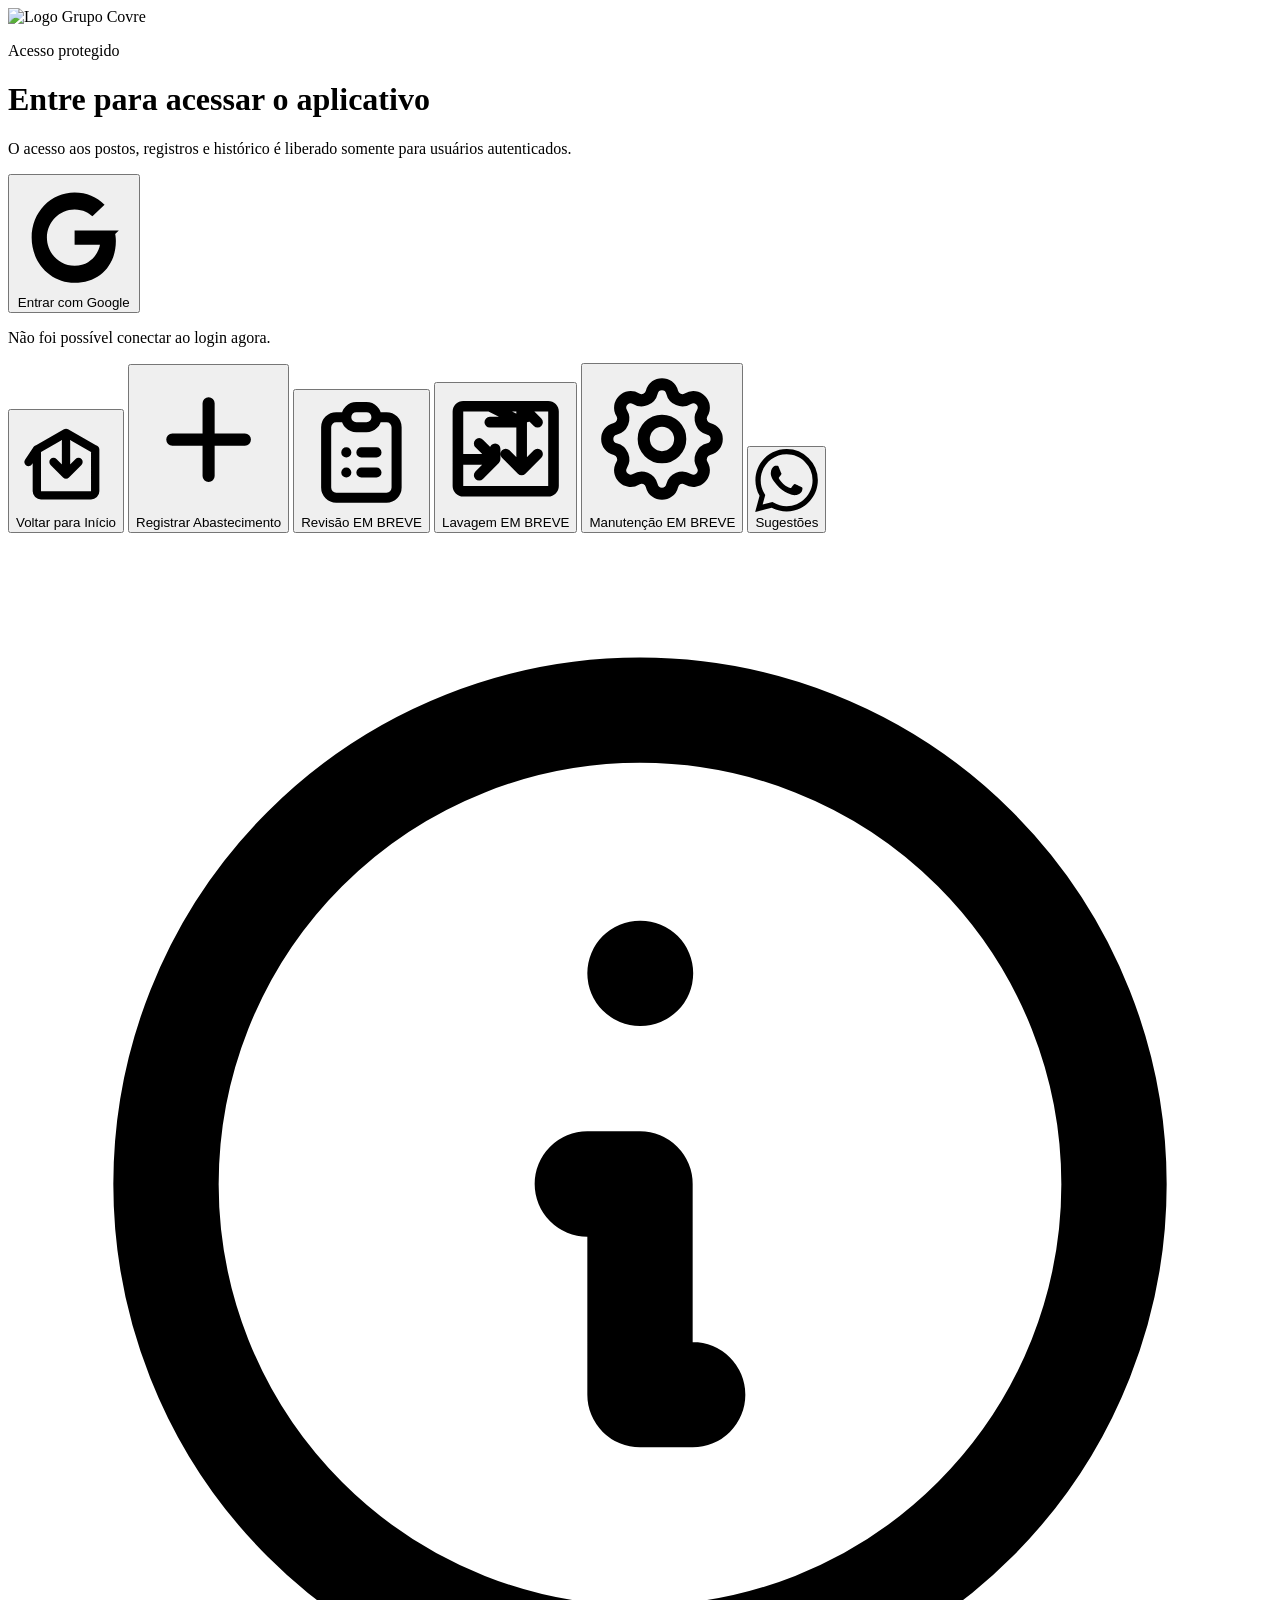
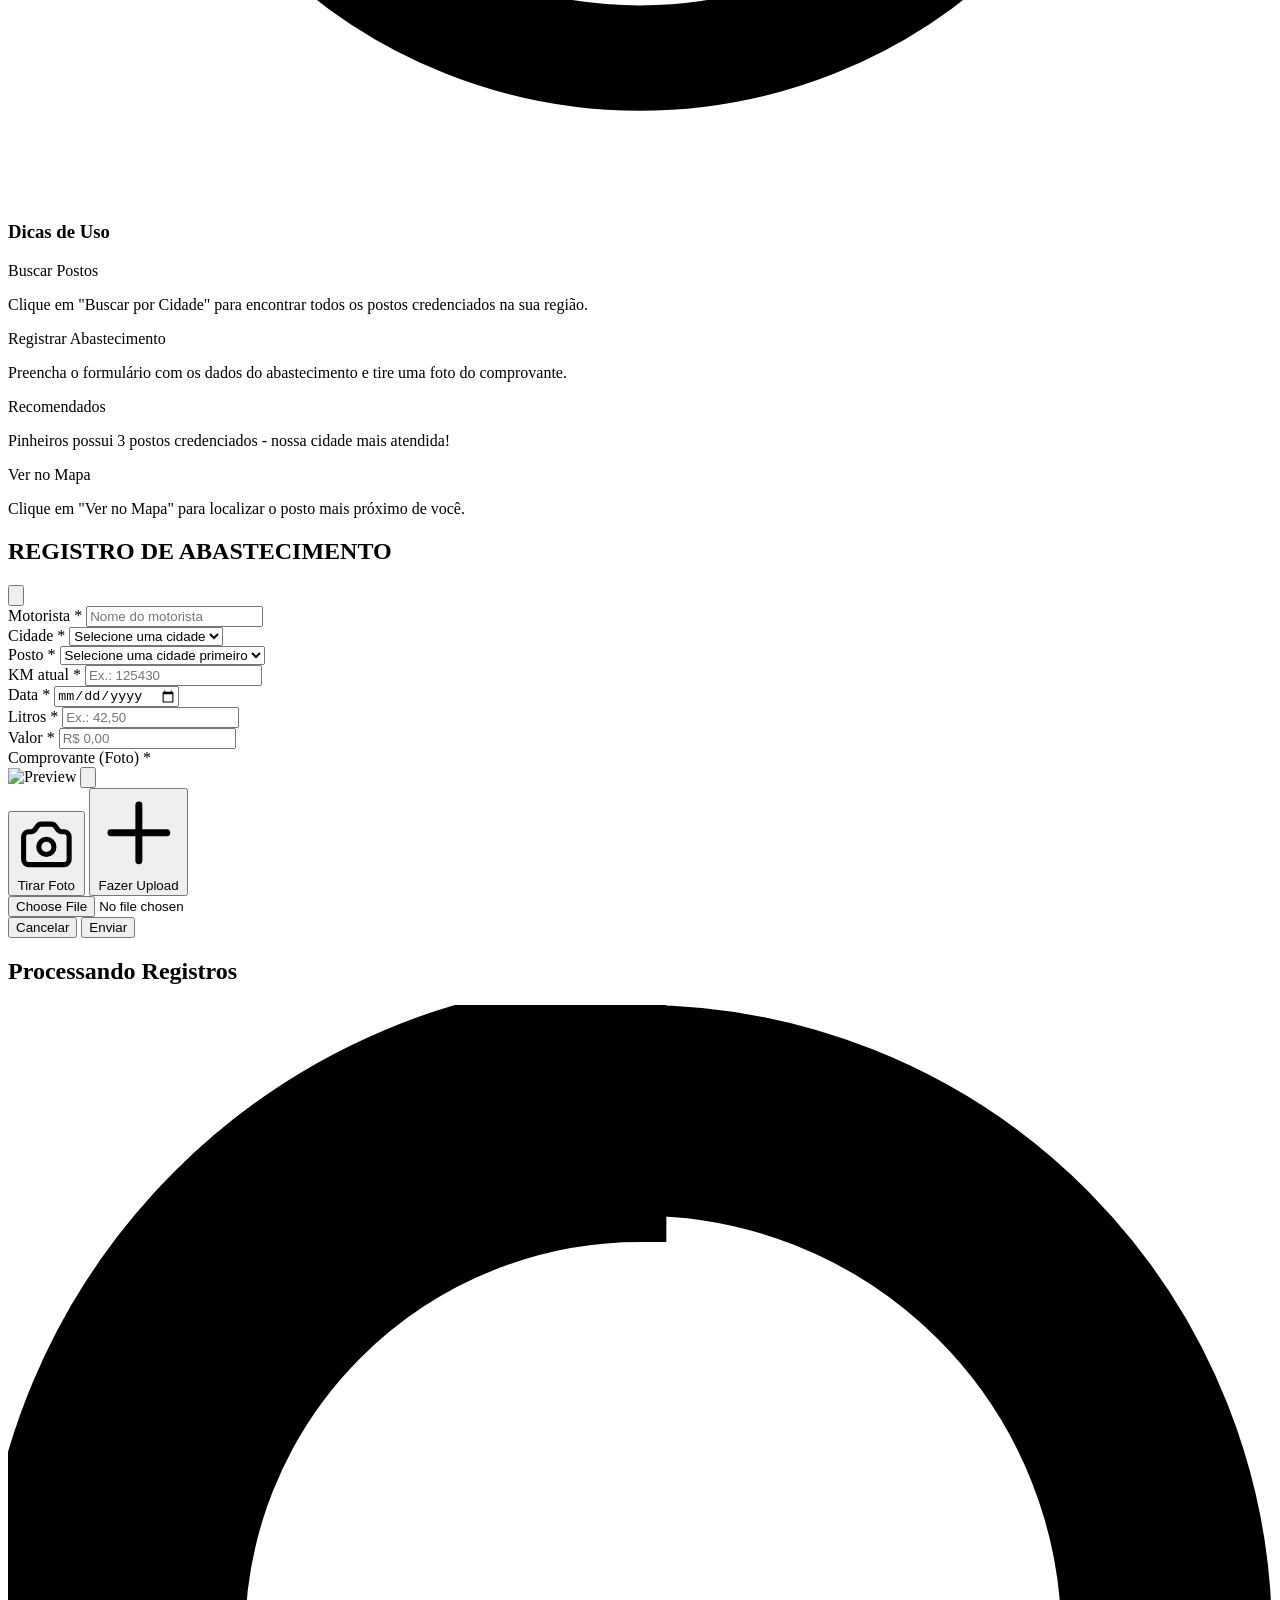
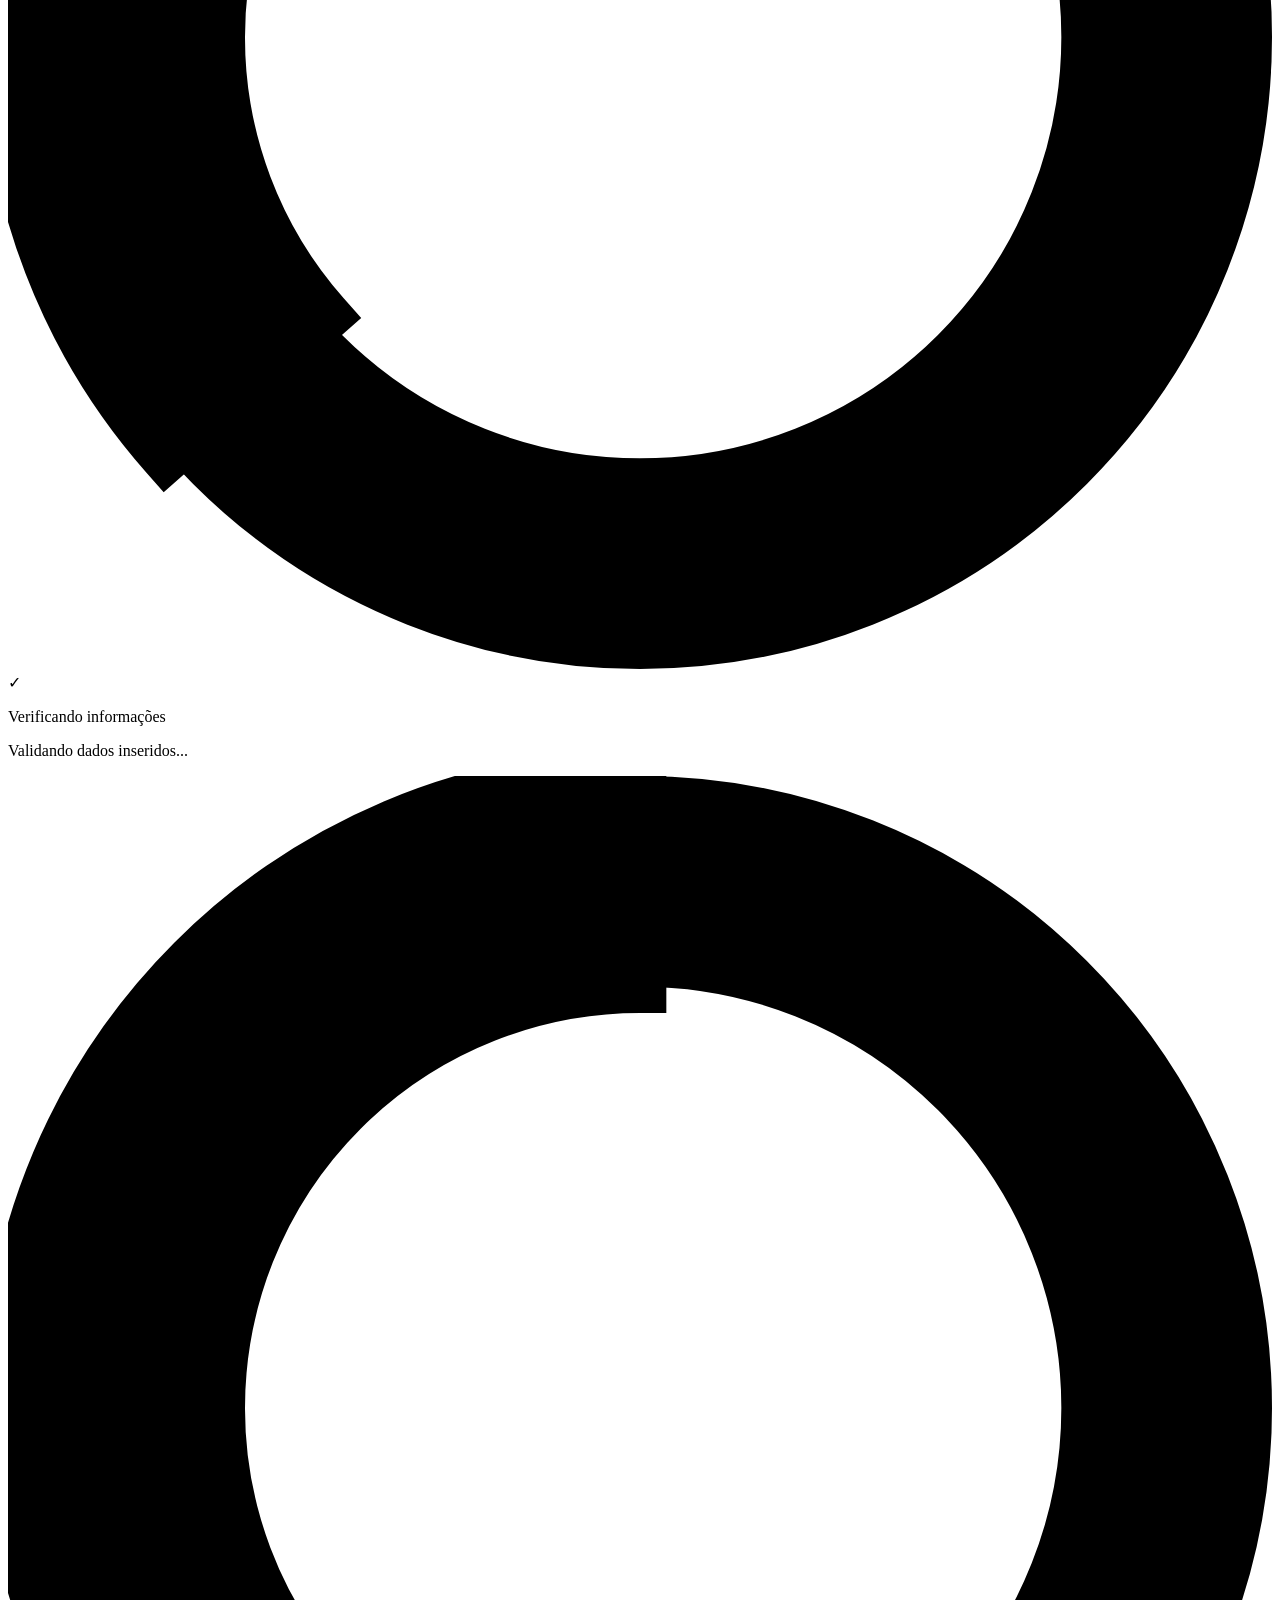
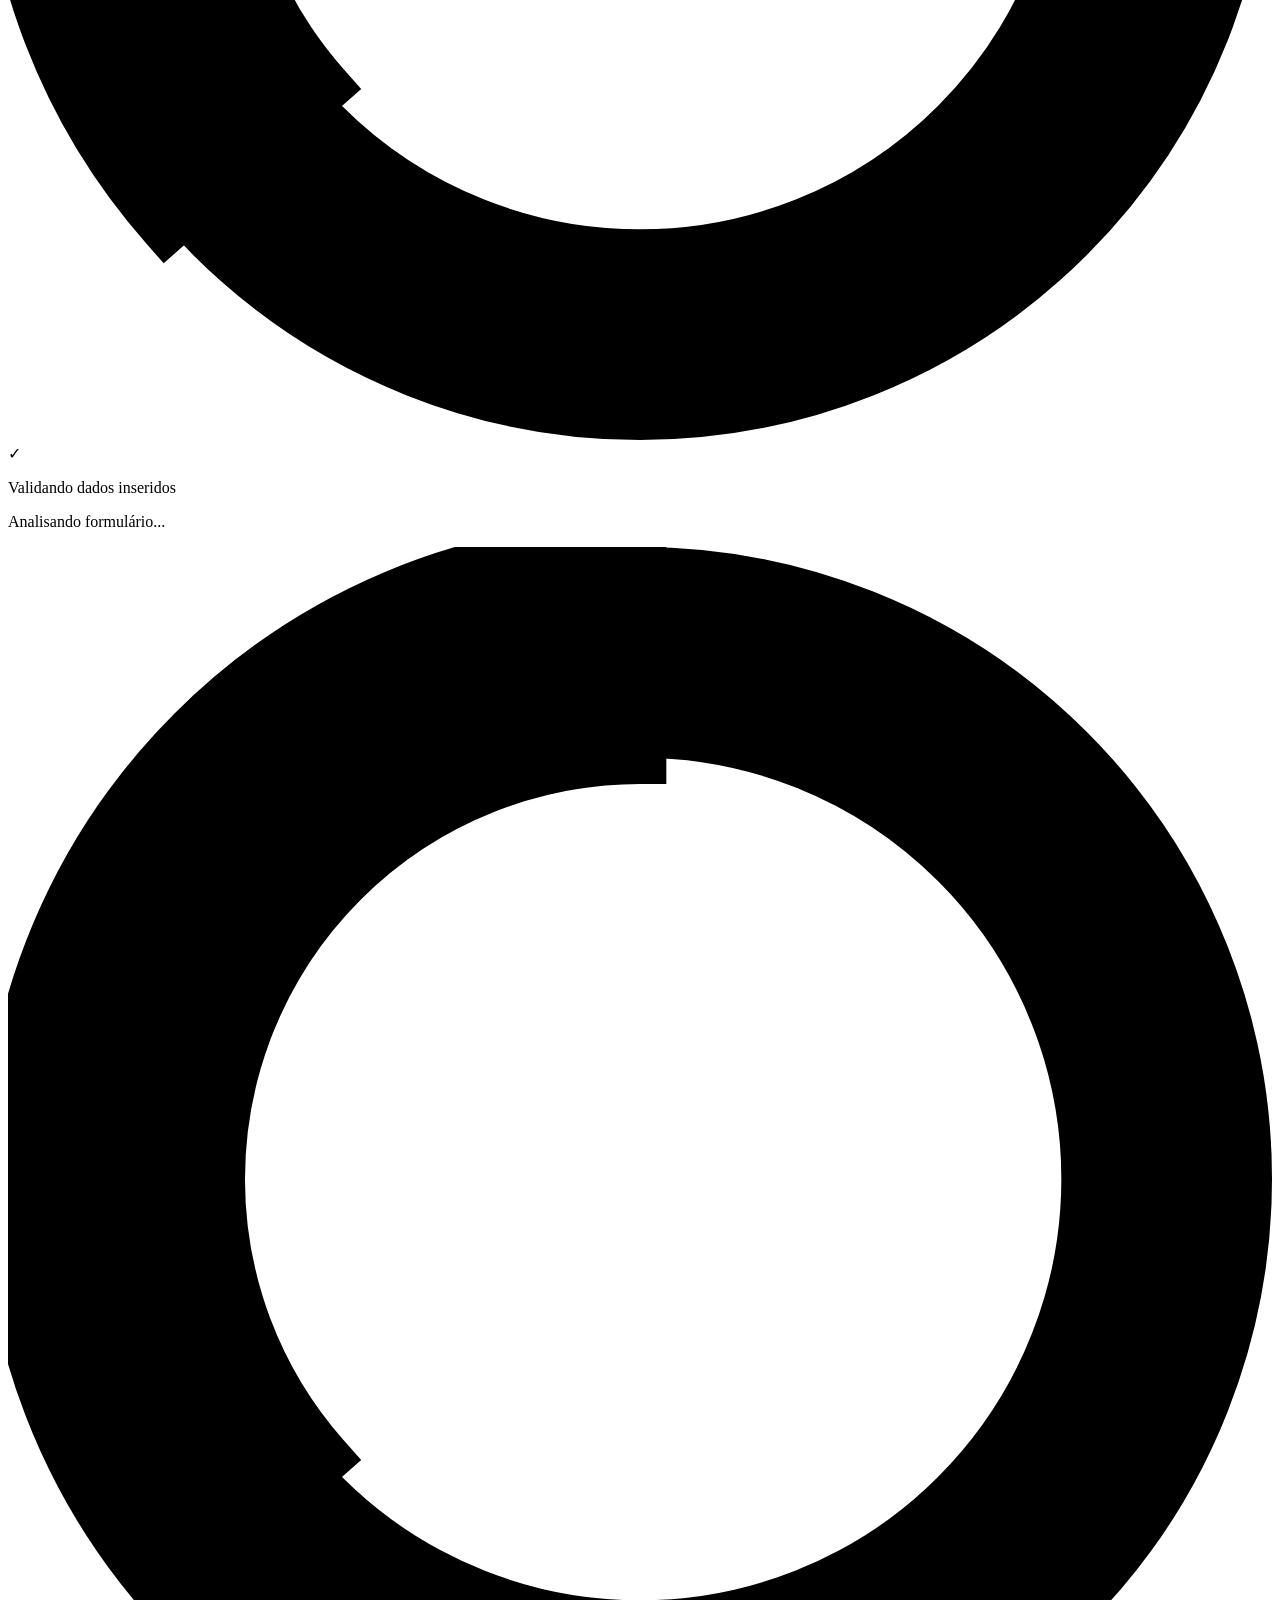
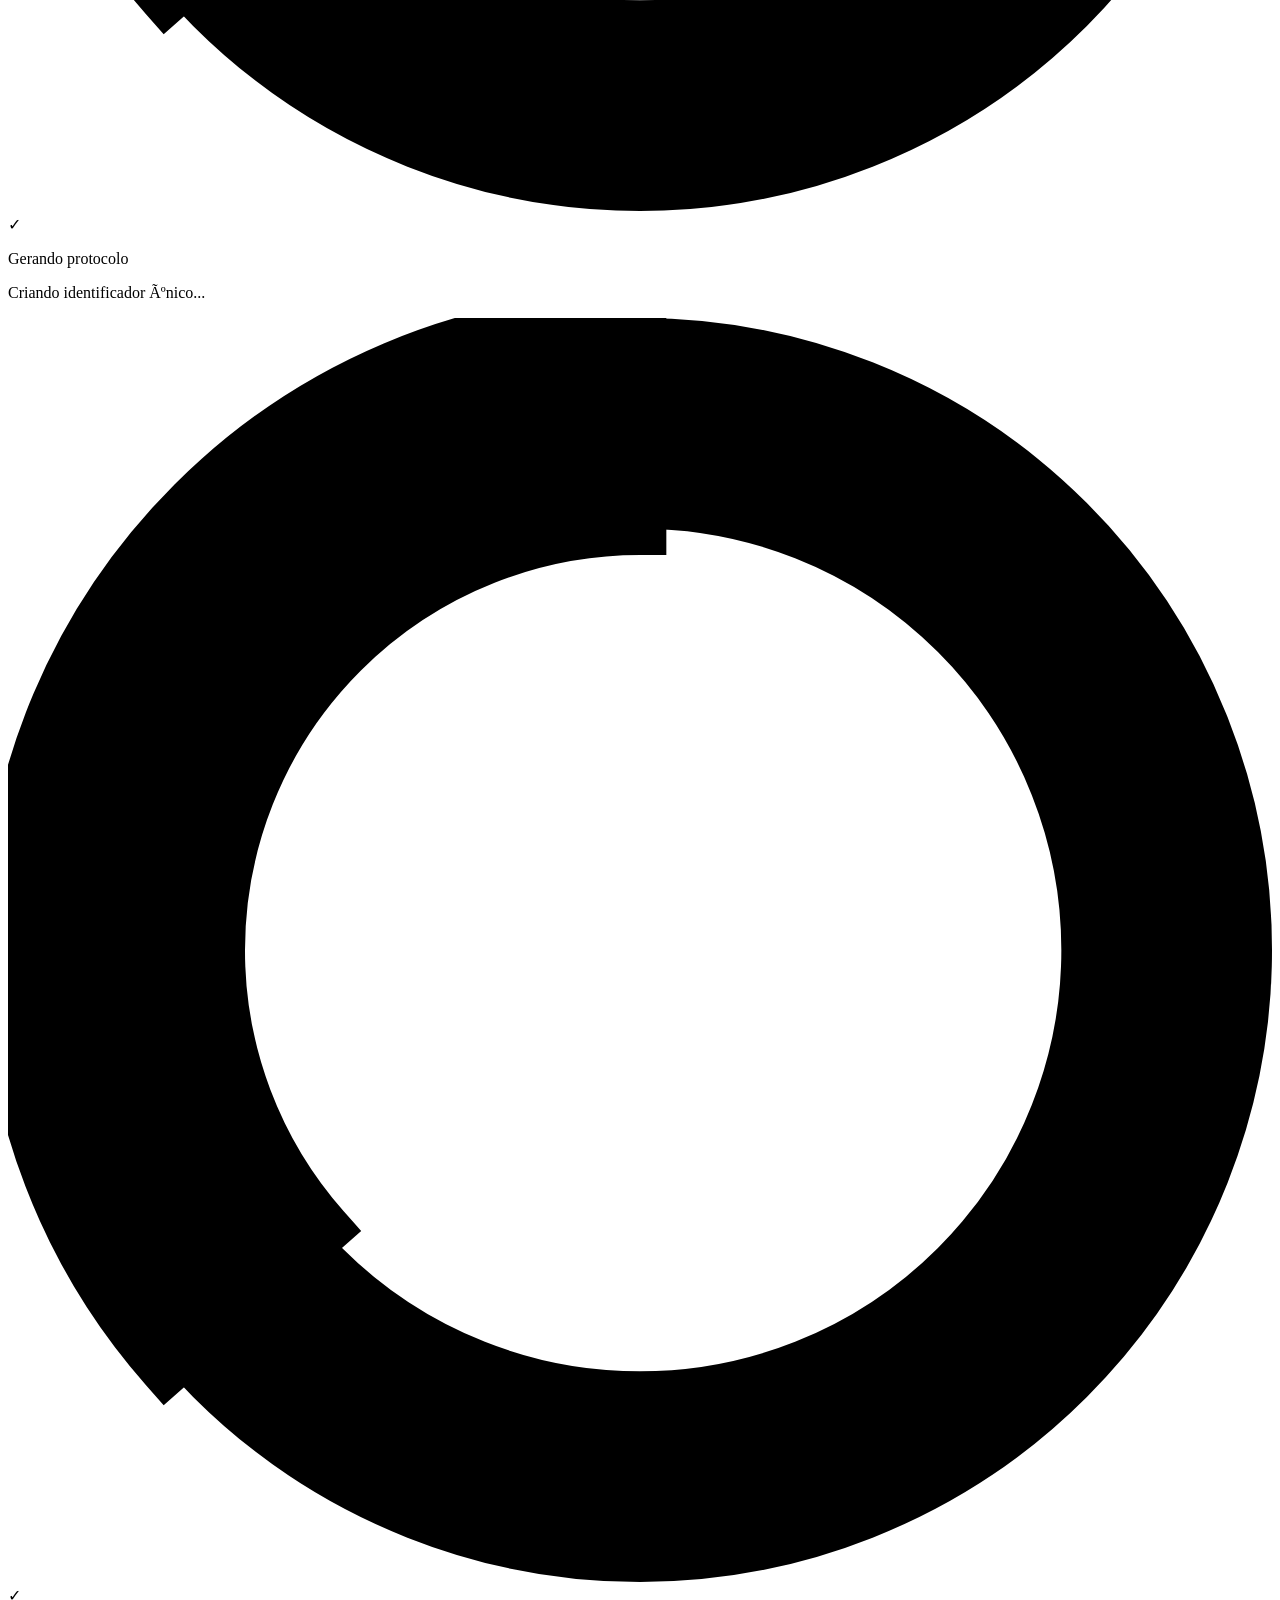
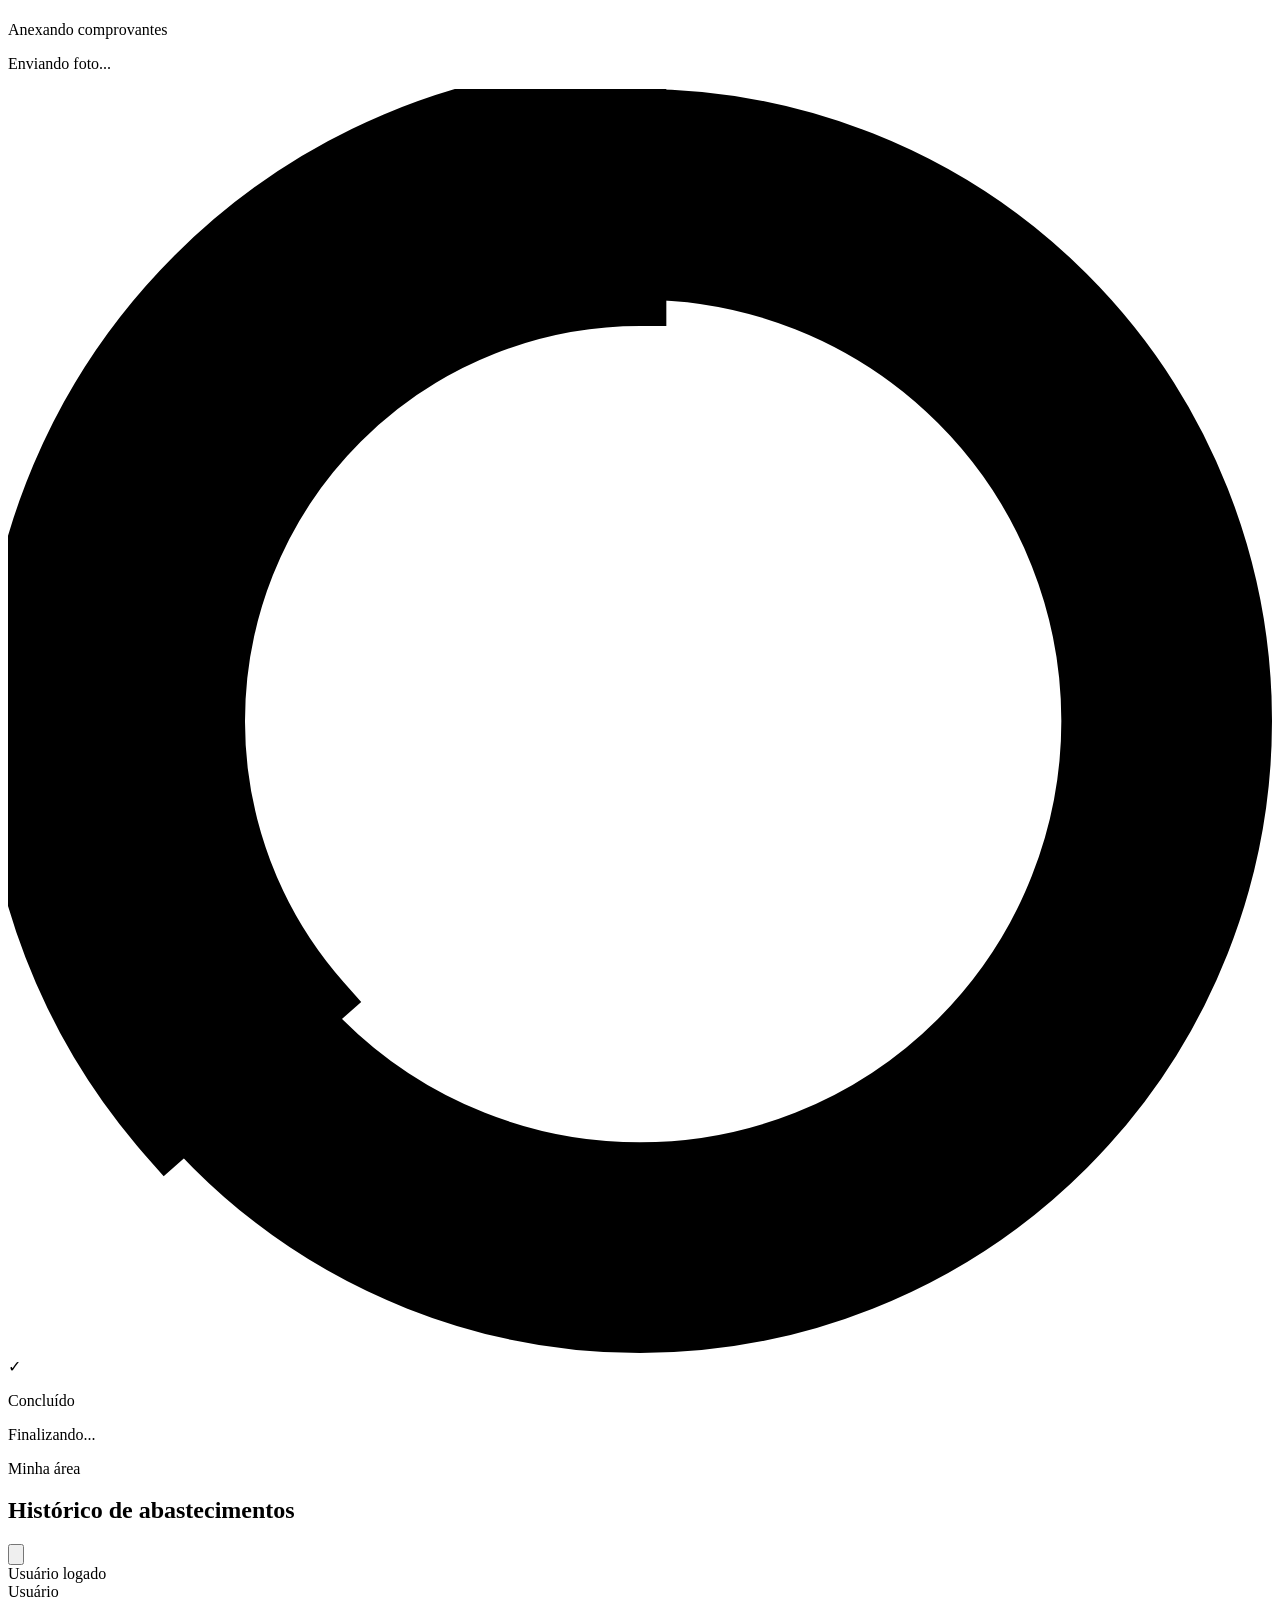
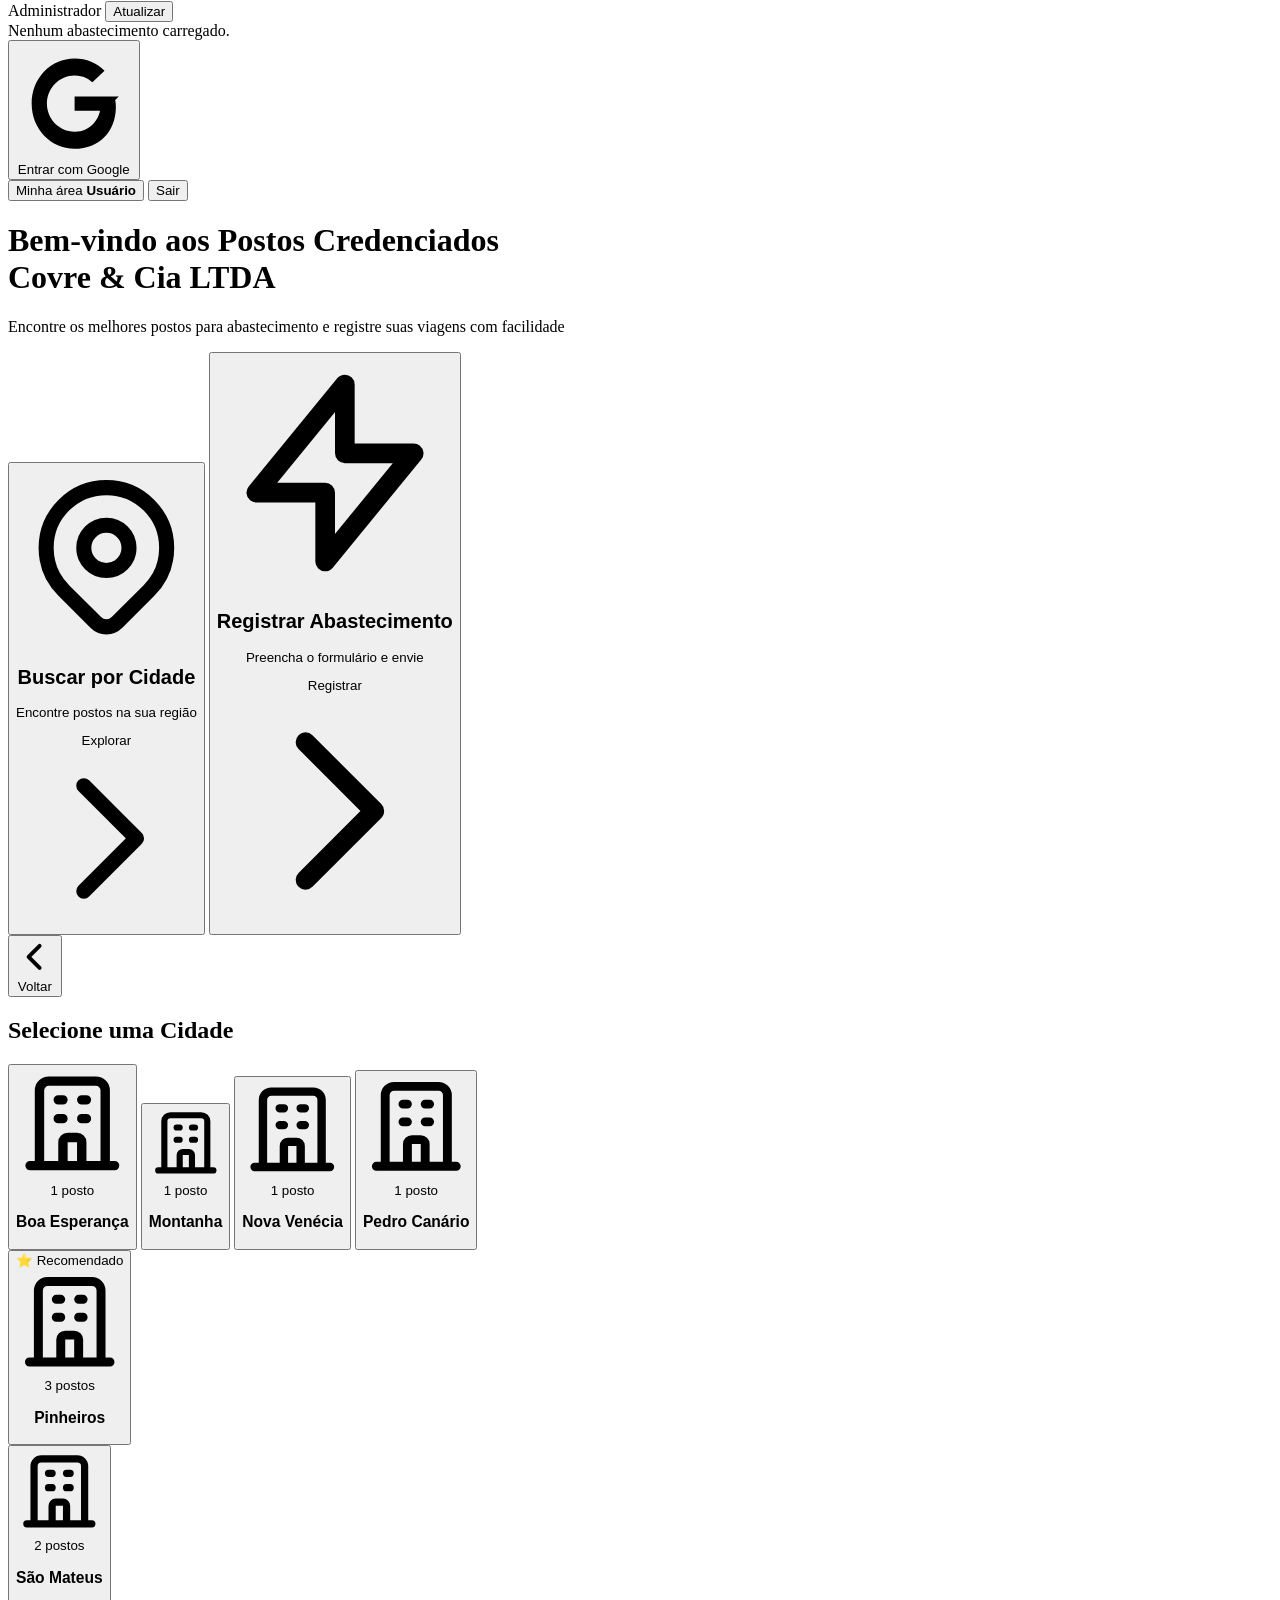
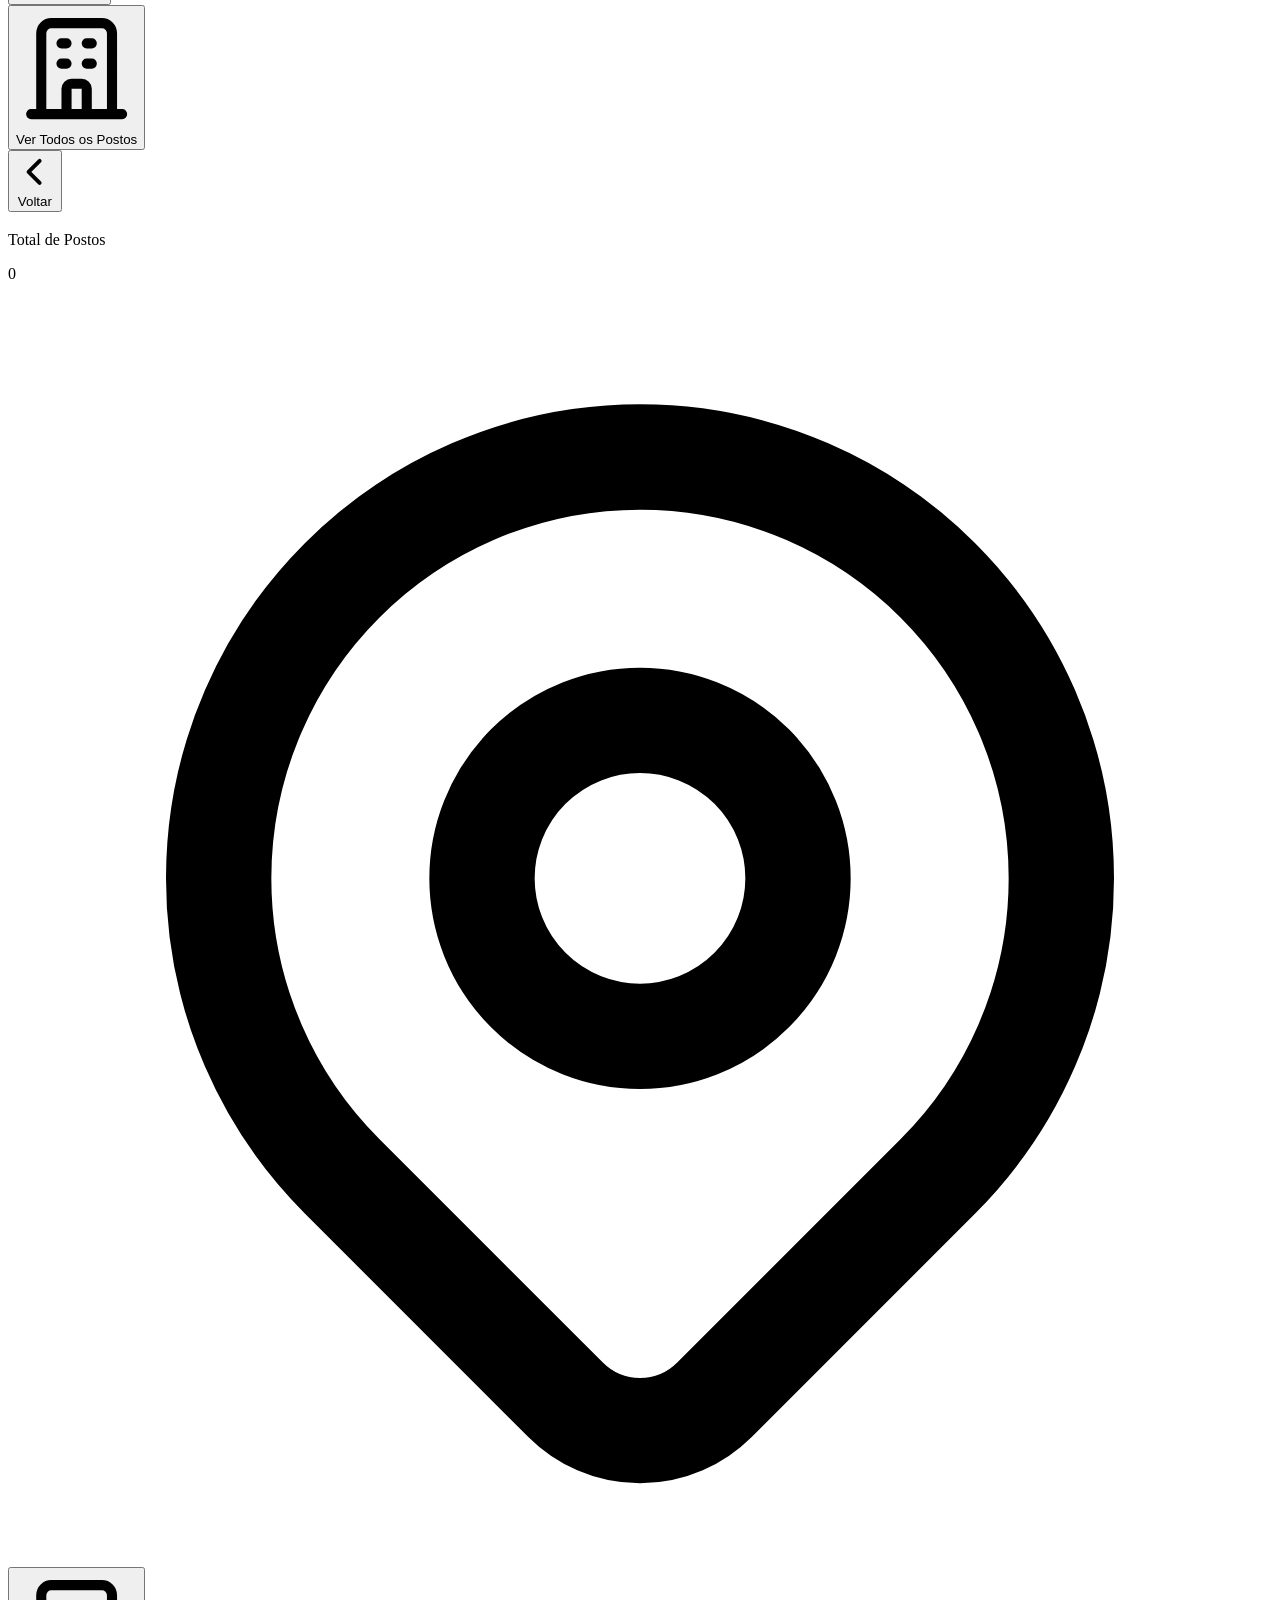
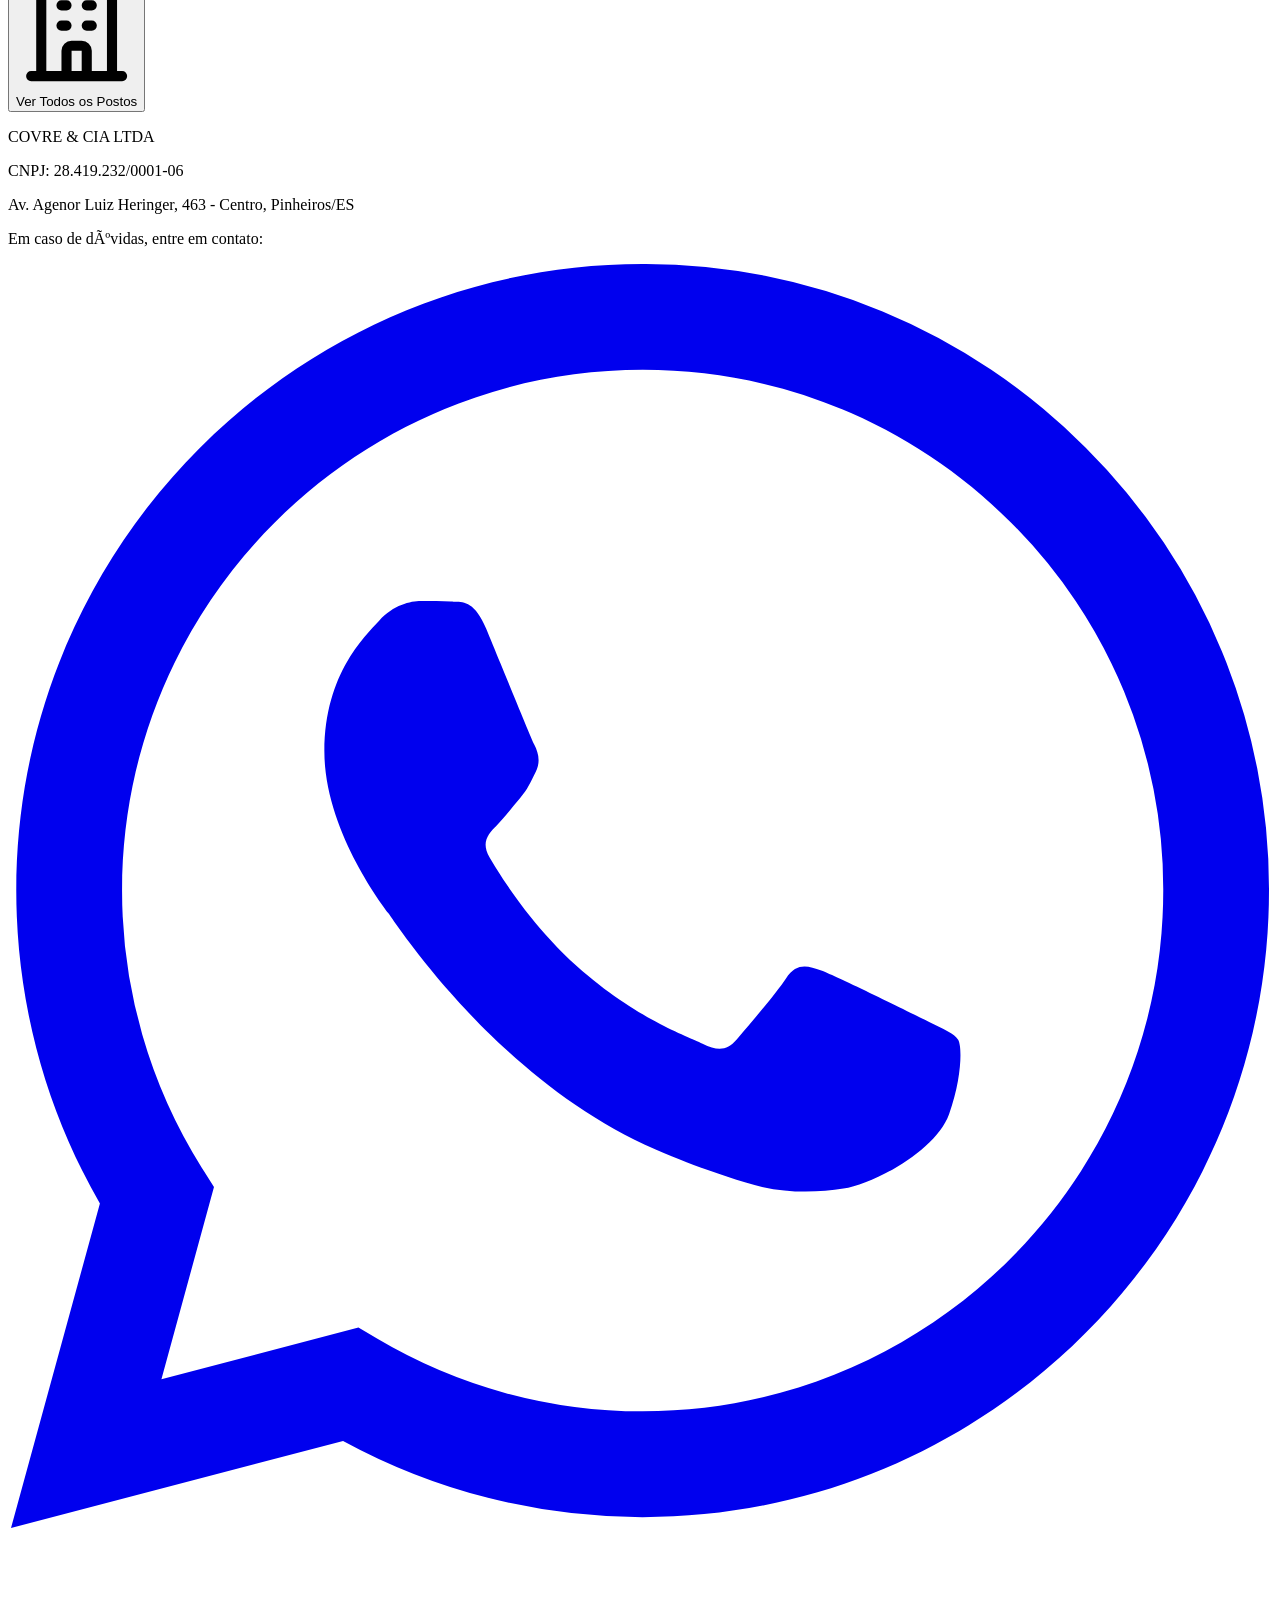
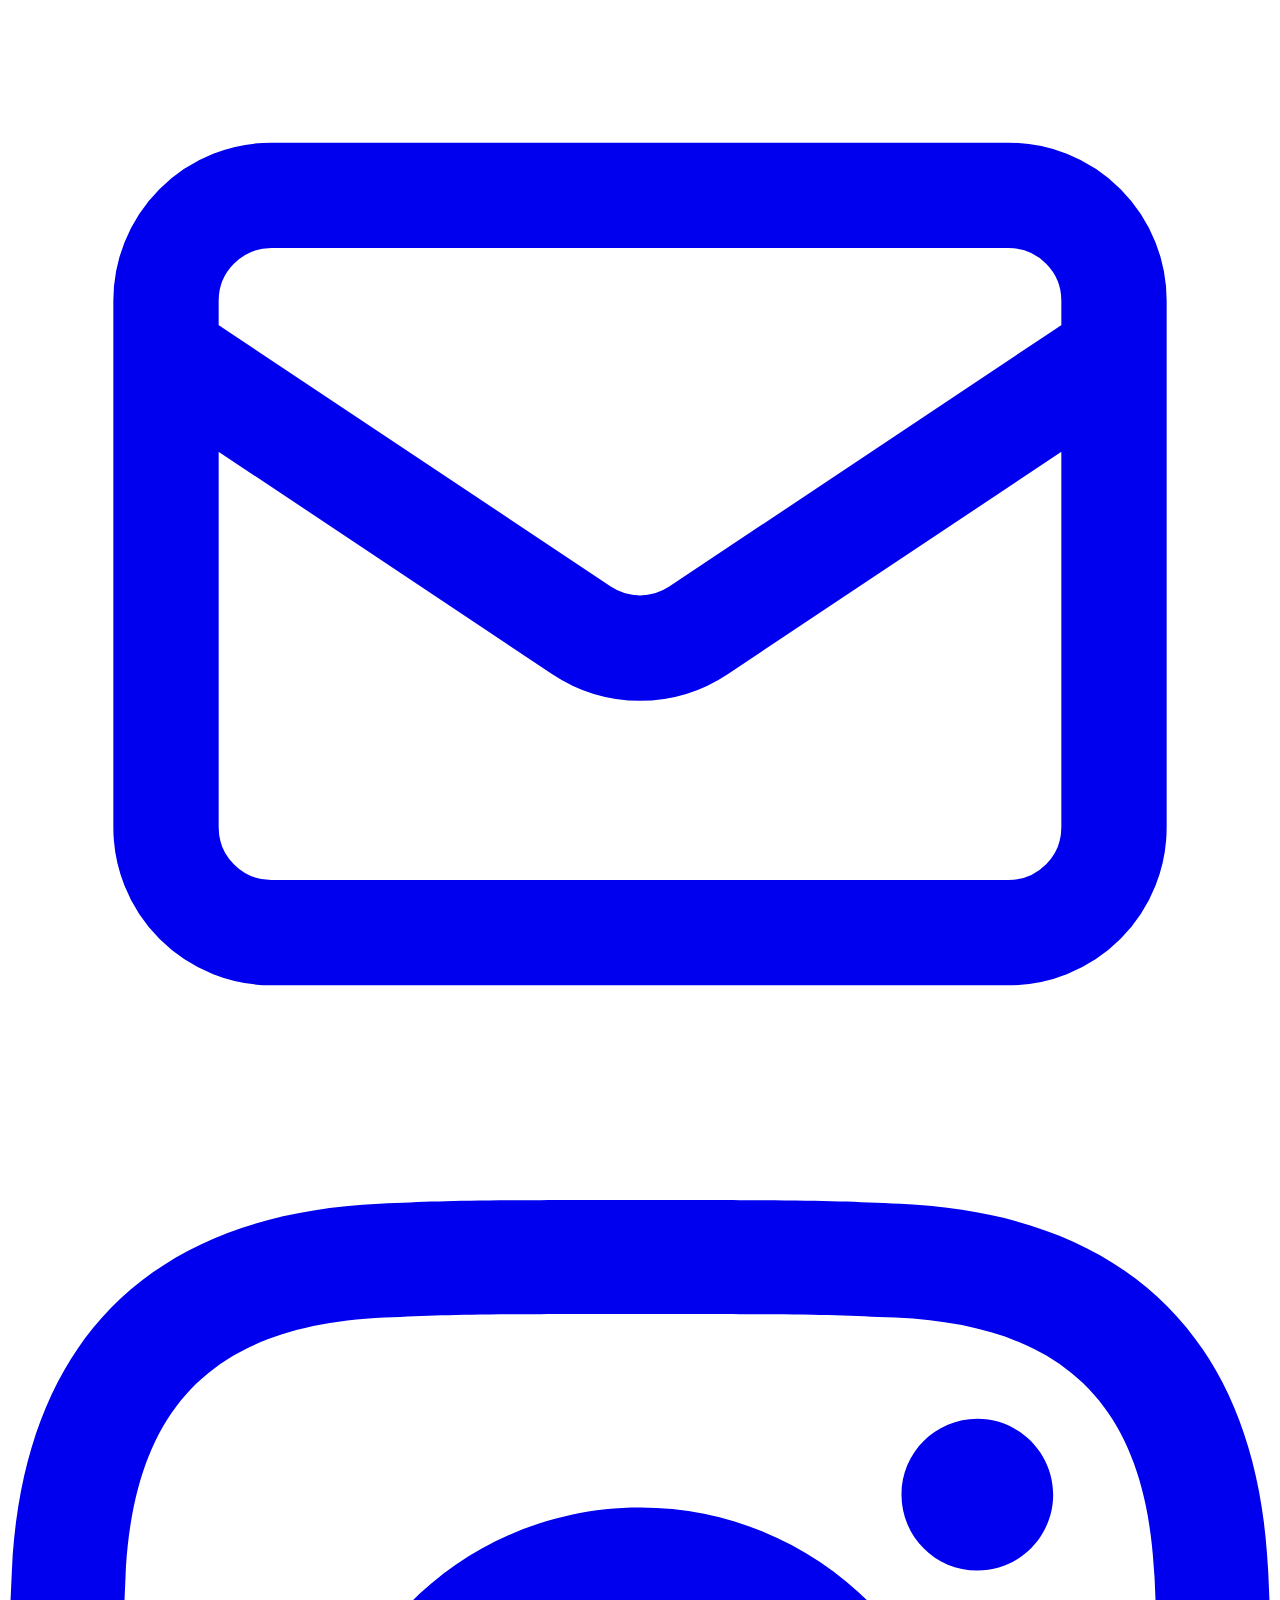
==== Postos/index.html @ ce29e261 "Update and rename postoscredenciados-covreecia.html to index.html" ====
<!doctype html>
<html lang="pt-BR" class="h-full">
 <head>
  <meta charset="UTF-8">
  <meta name="viewport" content="width=device-width, initial-scale=1.0">
  <title>Postos Credenciados</title>
  <script src="https://cdn.tailwindcss.com/3.4.17"></script>
  <script src="/_sdk/element_sdk.js"></script>
  <script src="https://cdn.jsdelivr.net/npm/@supabase/supabase-js@2"></script>
  <link href="https://fonts.googleapis.com/css2?family=Inter:wght@400;500;600;700&amp;display=swap" rel="stylesheet" media="print" onload="this.media='all'">
  <noscript>
   <link href="https://fonts.googleapis.com/css2?family=Inter:wght@400;500;600;700&amp;display=swap" rel="stylesheet">
  </noscript>
  <script src="https://cdn.jsdelivr.net/npm/lucide@0.263.0/dist/umd/lucide.min.js" defer></script>
  
  <link rel="stylesheet" href="postos.css?v=20260409-1">

  <script src="/_sdk/data_sdk.js" type="text/javascript"></script>
 </head>
 <body class="h-full flex flex-col">
  <div id="app-container" class="flex flex-col h-full w-full bg-gradient-to-br from-gray-100 via-gray-50 to-gray-200 overflow-hidden">
   <div id="auth-gate" class="fixed inset-0 z-[80] hidden">
    <div class="absolute inset-0 bg-slate-950/70 backdrop-blur-md"></div>
    <div class="relative min-h-full flex items-center justify-center p-4">
     <div class="w-full max-w-lg rounded-[28px] bg-white shadow-2xl border border-white/70 p-8 sm:p-10 text-center">
      <div class="mx-auto mb-6 h-24 w-24 rounded-[24px] bg-gradient-to-br from-blue-600 to-green-500 flex items-center justify-center shadow-lg">
       <img src="https://i.ibb.co/fGzJKxy8/Grupo-Covre-0000.png" alt="Logo Grupo Covre" class="h-14 w-auto object-contain">
      </div>
      <p class="text-xs font-bold uppercase tracking-[0.28em] text-slate-500 mb-3">Acesso protegido</p>
      <h1 class="text-3xl sm:text-4xl font-bold text-slate-900 leading-tight">Entre para acessar o aplicativo</h1>
      <p class="mt-4 text-base sm:text-lg text-slate-600">O acesso aos postos, registros e histórico é liberado somente para usuários autenticados.</p>
      <div class="mt-8 flex justify-center">
       <button id="auth-gate-login-btn" type="button" onclick="signInWithGoogle()" class="auth-btn auth-btn--hero">
        <svg class="w-5 h-5" viewBox="0 0 24 24" aria-hidden="true">
         <path fill="currentColor" d="M21.35 11.1h-9.18v2.98h5.27c-.23 1.49-1.77 4.36-5.27 4.36-3.17 0-5.75-2.62-5.75-5.85s2.58-5.85 5.75-5.85c1.8 0 3.01.77 3.7 1.43l2.52-2.43C16.78 4.16 14.67 3.2 12.17 3.2 7.24 3.2 3.25 7.26 3.25 12.59s3.99 9.39 8.92 9.39c5.15 0 8.57-3.61 8.57-8.69 0-.58-.06-1.02-.14-1.45Z"></path>
        </svg>
        <span>Entrar com Google</span>
       </button>
      </div>
      <p id="auth-gate-status" class="mt-5 text-sm text-slate-500">Use sua conta autorizada para continuar.</p>
     </div>
    </div>
   </div><!-- Menu Dropdown -->
   <div id="menu-dropdown" class="fixed top-20 sm:top-24 right-3 sm:right-6 w-72 bg-white shadow-2xl rounded-lg z-40 hidden transform transition-all origin-top-right max-h-[80vh] overflow-y-auto">
    <div class="p-4">
     <nav class="space-y-2 pb-4 border-b border-gray-200 mb-4"><button id="back-button" onclick="goToWelcome(); closeMenu()" class="w-full text-left px-4 py-3 hover:bg-blue-50 rounded-lg text-gray-900 font-medium transition flex items-center gap-3">
       <svg class="w-5 h-5 text-blue-600" fill="none" stroke="currentColor" viewbox="0 0 24 24"><path stroke-linecap="round" stroke-linejoin="round" stroke-width="2" d="M3 12l2-3m0 0l7-4 7 4M5 9v10a1 1 0 001 1h12a1 1 0 001-1V9M9 12l3 3m0 0l3-3m-3 3V7" />
       </svg><span>Voltar para Início</span> </button> <button onclick="openFuelFormMenu(); closeMenu()" class="w-full text-left px-4 py-3 hover:bg-green-50 rounded-lg text-gray-900 font-medium transition flex items-center gap-3">
       <svg class="w-5 h-5 text-green-600" fill="none" stroke="currentColor" viewbox="0 0 24 24"><path stroke-linecap="round" stroke-linejoin="round" stroke-width="2" d="M12 6v6m0 0v6m0-6h6m-6 0H6" />
       </svg><span>Registrar Abastecimento</span> </button> <button onclick="showComingSoon(); closeMenu()" class="w-full text-left px-4 py-3 hover:bg-orange-50 rounded-lg text-gray-900 font-medium transition flex items-center gap-3">
       <svg class="w-5 h-5 text-orange-600" fill="none" stroke="currentColor" viewbox="0 0 24 24"><path stroke-linecap="round" stroke-linejoin="round" stroke-width="2" d="M9 5H7a2 2 0 00-2 2v12a2 2 0 002 2h10a2 2 0 002-2V7a2 2 0 00-2-2h-2M9 5a2 2 0 002 2h2a2 2 0 002-2M9 5a2 2 0 012-2h2a2 2 0 012 2m-3 7h3m-3 4h3m-6-4h.01M9 16h.01" />
       </svg><span>Revisão</span> <span class="ml-auto text-xs font-bold bg-orange-500 text-white px-2 py-0.5 rounded-full">EM BREVE</span> </button> <button onclick="showComingSoon(); closeMenu()" class="w-full text-left px-4 py-3 hover:bg-blue-50 rounded-lg text-gray-900 font-medium transition flex items-center gap-3">
       <svg class="w-5 h-5 text-blue-600" fill="none" stroke="currentColor" viewbox="0 0 24 24"><path stroke-linecap="round" stroke-linejoin="round" stroke-width="2" d="M9 7h6m0 0L9 4m6 0l3 3m-3-3v12m0 0l-3-3m3 3l3-3M4 14h6m0 0l-3 3m3-3l-3-3m3 3v-2m6-6h.01M4 20h16a1 1 0 001-1V5a1 1 0 00-1-1H4a1 1 0 00-1 1v14a1 1 0 001 1z" />
       </svg><span>Lavagem</span> <span class="ml-auto text-xs font-bold bg-orange-500 text-white px-2 py-0.5 rounded-full">EM BREVE</span> </button> <button onclick="showComingSoon(); closeMenu()" class="w-full text-left px-4 py-3 hover:bg-purple-50 rounded-lg text-gray-900 font-medium transition flex items-center gap-3">
       <svg class="w-5 h-5 text-purple-600" fill="none" stroke="currentColor" viewbox="0 0 24 24"><path stroke-linecap="round" stroke-linejoin="round" stroke-width="2" d="M10.325 4.317c.426-1.756 2.924-1.756 3.35 0a1.724 1.724 0 002.573 1.066c1.543-.94 3.31.826 2.37 2.37a1.724 1.724 0 001.065 2.572c1.756.426 1.756 2.924 0 3.35a1.724 1.724 0 00-1.066 2.573c.94 1.543-.826 3.31-2.37 2.37a1.724 1.724 0 00-2.572 1.065c-.426 1.756-2.924 1.756-3.35 0a1.724 1.724 0 00-2.573-1.066c-1.543.94-3.31-.826-2.37-2.37a1.724 1.724 0 00-1.065-2.572c-1.756-.426-1.756-2.924 0-3.35a1.724 1.724 0 001.066-2.573c-.94-1.543.826-3.31 2.37-2.37.996.608 2.296.07 2.572-1.065z" /><path stroke-linecap="round" stroke-linejoin="round" stroke-width="2" d="M15 12a3 3 0 11-6 0 3 3 0 016 0z" />
       </svg><span>Manutenção</span> <span class="ml-auto text-xs font-bold bg-orange-500 text-white px-2 py-0.5 rounded-full">EM BREVE</span> </button> <button onclick="openWhatsAppSuggestions(); closeMenu()" class="w-full text-left px-4 py-3 hover:bg-pink-50 rounded-lg text-gray-900 font-medium transition flex items-center gap-3">
       <svg class="w-5 h-5 text-pink-600" fill="currentColor" viewbox="0 0 24 24"><path d="M17.472 14.382c-.297-.149-1.758-.867-2.03-.967-.273-.099-.471-.148-.67.15-.197.297-.767.966-.94 1.164-.173.199-.347.223-.644.075-.297-.15-1.255-.463-2.39-1.475-.883-.788-1.48-1.761-1.653-2.059-.173-.297-.018-.458.13-.606.134-.133.298-.347.446-.52.149-.174.198-.298.298-.497.099-.198.05-.371-.025-.52-.075-.149-.669-1.612-.916-2.207-.242-.579-.487-.5-.669-.51-.173-.008-.371-.01-.57-.01-.198 0-.52.074-.792.372-.272.297-1.04 1.016-1.04 2.479 0 1.462 1.065 2.875 1.213 3.074.149.198 2.096 3.2 5.077 4.487.709.306 1.262.489 1.694.625.712.227 1.36.195 1.871.118.571-.085 1.758-.719 2.006-1.413.248-.694.248-1.289.173-1.413-.074-.124-.272-.198-.57-.347m-5.421 7.403h-.004a9.87 9.87 0 01-5.031-1.378l-.361-.214-3.741.982.998-3.648-.235-.374a9.86 9.86 0 01-1.51-5.26c.001-5.45 4.436-9.884 9.888-9.884 2.64 0 5.122 1.03 6.988 2.898a9.825 9.825 0 012.893 6.994c-.003 5.45-4.437 9.884-9.885 9.884m8.413-18.297A11.815 11.815 0 0012.05 0C5.495 0 .16 5.335.157 11.892c0 2.096.547 4.142 1.588 5.945L.057 24l6.305-1.654a11.882 11.882 0 005.683 1.448h.005c6.554 0 11.89-5.335 11.893-11.893a11.821 11.821 0 00-3.48-8.413Z" />
       </svg><span>Sugestões</span> </button>
     </nav><!-- Help Section -->
     <div>
      <h3 class="text-sm font-bold text-gray-900 mb-3 flex items-center gap-2">
       <svg class="w-4 h-4 text-amber-600" fill="none" stroke="currentColor" viewbox="0 0 24 24"><path stroke-linecap="round" stroke-linejoin="round" stroke-width="2" d="M13 16h-1v-4h-1m1-4h.01M21 12a9 9 0 11-18 0 9 9 0 0118 0z" />
       </svg>Dicas de Uso</h3>
      <div class="space-y-2.5 text-xs text-gray-700">
       <div class="bg-blue-50 p-2.5 rounded-lg border border-blue-200">
        <p class="font-semibold text-blue-900 mb-1">Buscar Postos</p>
        <p>Clique em "Buscar por Cidade" para encontrar todos os postos credenciados na sua região.</p>
       </div>
       <div class="bg-green-50 p-2.5 rounded-lg border border-green-200">
        <p class="font-semibold text-green-900 mb-1">Registrar Abastecimento</p>
        <p>Preencha o formulário com os dados do abastecimento e tire uma foto do comprovante.</p>
       </div>
       <div class="bg-amber-50 p-2.5 rounded-lg border border-amber-200">
        <p class="font-semibold text-amber-900 mb-1">Recomendados</p>
        <p>Pinheiros possui 3 postos credenciados - nossa cidade mais atendida!</p>
       </div>
       <div class="bg-purple-50 p-2.5 rounded-lg border border-purple-200">
        <p class="font-semibold text-purple-900 mb-1">Ver no Mapa</p>
        <p>Clique em "Ver no Mapa" para localizar o posto mais próximo de você.</p>
       </div>
      </div>
      </div>
    </div>
   </div><!-- Modal Formulário de Abastecimento -->
   <div id="fuel-form-modal" class="fixed inset-0 bg-black/40 backdrop-blur-md flex items-center justify-center z-50 p-4 hidden">
    <div class="bg-white rounded-2xl shadow-2xl max-w-2xl w-full transform transition-all max-h-[85vh] overflow-y-auto"><!-- Header -->
     <div class="bg-gradient-to-r from-red-500 to-red-600 px-5 sm:px-6 py-4 flex items-center justify-between rounded-t-2xl sticky top-0">
      <h2 class="text-lg sm:text-xl font-bold text-white">REGISTRO DE ABASTECIMENTO</h2><button onclick="closeFuelForm()" class="text-white hover:bg-white/20 p-2 rounded-lg transition">
       <svg class="w-5 h-5 sm:w-6 sm:h-6" fill="none" stroke="currentColor" viewbox="0 0 24 24">
        <path stroke-linecap="round" stroke-linejoin="round" stroke-width="2" d="M6 18L18 6M6 6l12 12" />
       </svg></button>
     </div><!-- Form Content -->
     <form id="fuel-form" class="px-5 sm:px-6 py-6 space-y-4" onsubmit="submitFuelForm(event)"><!-- Motorista -->
      <div><label class="block text-sm font-semibold text-gray-900 mb-2">Motorista *</label> <input type="text" id="driver-name" required placeholder="Nome do motorista" class="w-full px-3 sm:px-4 py-2.5 border border-gray-300 rounded-lg focus:ring-2 focus:ring-red-500 focus:border-transparent outline-none transition text-sm">
      </div><!-- Cidade -->
      <div><label class="block text-sm font-semibold text-gray-900 mb-2">Cidade *</label> <select id="fuel-city" required class="w-full px-3 sm:px-4 py-2.5 border border-gray-300 rounded-lg focus:ring-2 focus:ring-red-500 focus:border-transparent outline-none transition text-sm"> <option value="">Selecione uma cidade</option> <option value="Boa Esperança">Boa Esperança</option> <option value="Montanha">Montanha</option> <option value="Nova Venécia">Nova Venécia</option> <option value="Pedro Canário">Pedro Canário</option> <option value="Pinheiros">Pinheiros</option> <option value="São Mateus">São Mateus</option> </select>
      </div><!-- Posto -->
      <div><label class="block text-sm font-semibold text-gray-900 mb-2">Posto *</label> <select id="fuel-station" required class="w-full px-3 sm:px-4 py-2.5 border border-gray-300 rounded-lg focus:ring-2 focus:ring-red-500 focus:border-transparent outline-none transition text-sm"> <option value="">Selecione uma cidade primeiro</option> </select>
      </div><!-- KM + Data -->
      <div class="grid grid-cols-1 sm:grid-cols-2 gap-4">
       <div><label class="block text-sm font-semibold text-gray-900 mb-2">KM atual *</label> <input type="text" id="fuel-km" required inputmode="numeric" placeholder="Ex.: 125430" oninput="this.value = this.value.replace(/\\D/g, '')" class="w-full px-3 sm:px-4 py-2.5 border border-gray-300 rounded-lg focus:ring-2 focus:ring-red-500 focus:border-transparent outline-none transition text-sm">
       </div>
       <div><label class="block text-sm font-semibold text-gray-900 mb-2">Data *</label> <input type="date" id="fuel-date" required class="w-full px-3 sm:px-4 py-2.5 border border-gray-300 rounded-lg focus:ring-2 focus:ring-red-500 focus:border-transparent outline-none transition text-sm">
       </div>
      </div><!-- Litros + Valor -->
      <div class="grid grid-cols-1 sm:grid-cols-2 gap-4">
       <div><label class="block text-sm font-semibold text-gray-900 mb-2">Litros *</label> <input type="text" id="fuel-liters" required inputmode="decimal" placeholder="Ex.: 42,50" oninput="formatFuelLiters(this)" class="w-full px-3 sm:px-4 py-2.5 border border-gray-300 rounded-lg focus:ring-2 focus:ring-red-500 focus:border-transparent outline-none transition text-sm">
       </div>
       <div><label class="block text-sm font-semibold text-gray-900 mb-2">Valor *</label> <input type="text" id="fuel-value" required inputmode="numeric" placeholder="R$ 0,00" oninput="formatCurrencyInput(this)" class="w-full px-3 sm:px-4 py-2.5 border border-gray-300 rounded-lg focus:ring-2 focus:ring-red-500 focus:border-transparent outline-none transition text-sm">
       </div>
      </div><!-- Foto do Comprovante -->
      <div><label class="block text-sm font-semibold text-gray-900 mb-3">Comprovante (Foto) *</label>
       <div id="photo-preview-container" class="hidden mb-4">
        <div class="relative">
         <img id="photo-preview" src="" alt="Preview" class="w-full h-48 object-cover rounded-lg border border-gray-300"> <button type="button" onclick="deletePhoto()" class="absolute top-2 right-2 bg-red-500 hover:bg-red-600 text-white p-2 rounded-lg transition">
          <svg class="w-5 h-5" fill="none" stroke="currentColor" viewbox="0 0 24 24">
           <path stroke-linecap="round" stroke-linejoin="round" stroke-width="2" d="M19 7l-.867 12.142A2 2 0 0116.138 21H7.862a2 2 0 01-1.995-1.858L5 7m5 4v6m4-6v6m1-10V4a1 1 0 00-1-1h-4a1 1 0 00-1 1v3M4 7h16" />
          </svg></button>
        </div>
       </div>
       <div id="photo-buttons" class="space-y-2"><button type="button" onclick="capturePhoto()" class="w-full px-4 py-2.5 bg-blue-500 hover:bg-blue-600 text-white font-semibold rounded-lg transition flex items-center justify-center gap-2 text-sm">
         <svg class="w-4 h-4" fill="none" stroke="currentColor" viewbox="0 0 24 24">
          <path stroke-linecap="round" stroke-linejoin="round" stroke-width="2" d="M3 9a2 2 0 012-2h.93a2 2 0 001.664-.89l.812-1.22A2 2 0 0110.07 4h3.86a2 2 0 011.664.89l.812 1.22A2 2 0 0018.07 7H19a2 2 0 012 2v9a2 2 0 01-2 2H5a2 2 0 01-2-2V9z" /><path stroke-linecap="round" stroke-linejoin="round" stroke-width="2" d="M15 13a3 3 0 11-6 0 3 3 0 016 0z" />
         </svg> Tirar Foto </button> <button type="button" onclick="document.getElementById('fuel-photo').click()" class="w-full px-4 py-2.5 bg-gray-500 hover:bg-gray-600 text-white font-semibold rounded-lg transition flex items-center justify-center gap-2 text-sm">
         <svg class="w-4 h-4" fill="none" stroke="currentColor" viewbox="0 0 24 24">
          <path stroke-linecap="round" stroke-linejoin="round" stroke-width="2" d="M12 4v16m8-8H4" />
         </svg> Fazer Upload </button>
       </div><input type="file" id="fuel-photo" accept="image/*" class="hidden" onchange="updatePhotoPreview()">
      </div><!-- Buttons -->
      <div class="flex gap-3 sm:gap-4 pt-4"><button type="button" onclick="closeFuelForm()" class="flex-1 px-4 py-2.5 bg-gray-300 hover:bg-gray-400 text-gray-900 font-semibold rounded-lg transition text-sm"> Cancelar </button> <button type="submit" id="fuel-submit-btn" class="flex-1 px-4 py-2.5 bg-red-600 hover:bg-red-700 text-white font-semibold rounded-lg transition text-sm flex items-center justify-center gap-2"> <span>Enviar</span>
        <div id="fuel-spinner" class="spinner hidden"></div></button>
      </div>
     </form>
    </div>
   </div><!-- Modal de Carregamento com Etapas -->
   <div id="loading-modal" class="fixed inset-0 bg-black/50 backdrop-blur-sm flex items-center justify-center z-50 hidden">
    <div class="bg-white rounded-2xl shadow-2xl max-w-md w-full mx-4 p-6 sm:p-8">
     <h2 class="text-xl sm:text-2xl font-bold text-gray-900 mb-6 text-center">Processando Registros</h2>
     <div class="space-y-4">
      <!-- Etapa 1 -->
      <div class="flex items-start gap-3">
       <div id="step-1-icon" class="flex-shrink-0 mt-1">
        <div class="w-6 h-6 rounded-full border-2 border-gray-300 flex items-center justify-center"><span id="step-1-spinner" class="hidden">
          <svg class="w-3.5 h-3.5 text-gray-600 animate-spin" fill="none" stroke="currentColor" viewbox="0 0 24 24">
           <circle class="opacity-25" cx="12" cy="12" r="10" stroke="currentColor" stroke-width="4"></circle><path class="opacity-75" fill="currentColor" d="M4 12a8 8 0 018-8V0C5.373 0 0 5.373 0 12h4zm2 5.291A7.962 7.962 0 014 12H0c0 3.042 1.135 5.824 3 7.938l3-2.647z" />
          </svg></span> <span id="step-1-check" class="hidden text-green-600 font-bold text-lg">✓</span>
        </div>
       </div>
       <div>
         <p id="step-1-text" class="font-semibold text-gray-900 text-sm">Verificando informações</p>
        <p class="text-xs text-gray-500 mt-1">Validando dados inseridos...</p>
       </div>
      </div><!-- Etapa 2 -->
      <div class="flex items-start gap-3">
       <div id="step-2-icon" class="flex-shrink-0 mt-1">
        <div class="w-6 h-6 rounded-full border-2 border-gray-300 flex items-center justify-center"><span id="step-2-spinner" class="hidden">
          <svg class="w-3.5 h-3.5 text-gray-600 animate-spin" fill="none" stroke="currentColor" viewbox="0 0 24 24">
           <circle class="opacity-25" cx="12" cy="12" r="10" stroke="currentColor" stroke-width="4"></circle><path class="opacity-75" fill="currentColor" d="M4 12a8 8 0 018-8V0C5.373 0 0 5.373 0 12h4zm2 5.291A7.962 7.962 0 014 12H0c0 3.042 1.135 5.824 3 7.938l3-2.647z" />
          </svg></span> <span id="step-2-check" class="hidden text-green-600 font-bold text-lg">✓</span>
        </div>
       </div>
       <div>
        <p id="step-2-text" class="font-semibold text-gray-900 text-sm">Validando dados inseridos</p>
         <p class="text-xs text-gray-500 mt-1">Analisando formulário...</p>
       </div>
      </div><!-- Etapa 3 -->
      <div class="flex items-start gap-3">
       <div id="step-3-icon" class="flex-shrink-0 mt-1">
        <div class="w-6 h-6 rounded-full border-2 border-gray-300 flex items-center justify-center"><span id="step-3-spinner" class="hidden">
          <svg class="w-3.5 h-3.5 text-gray-600 animate-spin" fill="none" stroke="currentColor" viewbox="0 0 24 24">
           <circle class="opacity-25" cx="12" cy="12" r="10" stroke="currentColor" stroke-width="4"></circle><path class="opacity-75" fill="currentColor" d="M4 12a8 8 0 018-8V0C5.373 0 0 5.373 0 12h4zm2 5.291A7.962 7.962 0 014 12H0c0 3.042 1.135 5.824 3 7.938l3-2.647z" />
          </svg></span> <span id="step-3-check" class="hidden text-green-600 font-bold text-lg">✓</span>
        </div>
       </div>
       <div>
        <p id="step-3-text" class="font-semibold text-gray-900 text-sm">Gerando protocolo</p>
        <p class="text-xs text-gray-500 mt-1">Criando identificador Ãºnico...</p>
       </div>
      </div><!-- Etapa 4 -->
      <div class="flex items-start gap-3">
       <div id="step-4-icon" class="flex-shrink-0 mt-1">
        <div class="w-6 h-6 rounded-full border-2 border-gray-300 flex items-center justify-center"><span id="step-4-spinner" class="hidden">
          <svg class="w-3.5 h-3.5 text-gray-600 animate-spin" fill="none" stroke="currentColor" viewbox="0 0 24 24">
           <circle class="opacity-25" cx="12" cy="12" r="10" stroke="currentColor" stroke-width="4"></circle><path class="opacity-75" fill="currentColor" d="M4 12a8 8 0 018-8V0C5.373 0 0 5.373 0 12h4zm2 5.291A7.962 7.962 0 014 12H0c0 3.042 1.135 5.824 3 7.938l3-2.647z" />
          </svg></span> <span id="step-4-check" class="hidden text-green-600 font-bold text-lg">✓</span>
        </div>
       </div>
       <div>
        <p id="step-4-text" class="font-semibold text-gray-900 text-sm">Anexando comprovantes</p>
        <p class="text-xs text-gray-500 mt-1">Enviando foto...</p>
       </div>
      </div><!-- Etapa 5 -->
      <div class="flex items-start gap-3">
       <div id="step-5-icon" class="flex-shrink-0 mt-1">
        <div class="w-6 h-6 rounded-full border-2 border-gray-300 flex items-center justify-center"><span id="step-5-spinner" class="hidden">
          <svg class="w-3.5 h-3.5 text-gray-600 animate-spin" fill="none" stroke="currentColor" viewbox="0 0 24 24">
           <circle class="opacity-25" cx="12" cy="12" r="10" stroke="currentColor" stroke-width="4"></circle><path class="opacity-75" fill="currentColor" d="M4 12a8 8 0 018-8V0C5.373 0 0 5.373 0 12h4zm2 5.291A7.962 7.962 0 014 12H0c0 3.042 1.135 5.824 3 7.938l3-2.647z" />
          </svg></span> <span id="step-5-check" class="hidden text-green-600 font-bold text-lg">✓</span>
        </div>
       </div>
       <div>
         <p id="step-5-text" class="font-semibold text-gray-900 text-sm">Concluído</p>
        <p class="text-xs text-gray-500 mt-1">Finalizando...</p>
       </div>
      </div>
     </div><!-- Barra de Progresso -->
     <div class="mt-6 bg-gray-200 h-2 rounded-full overflow-hidden">
      <div id="progress-bar" class="h-full bg-gradient-to-r from-blue-500 to-green-500 w-0 transition-all duration-500"></div>
    </div>
   </div>
   <div id="auth-panel-modal" class="fixed inset-0 bg-black/40 backdrop-blur-sm items-center justify-center z-50 p-4 hidden">
    <div class="bg-white rounded-2xl shadow-2xl max-w-3xl w-full max-h-[88vh] overflow-hidden flex flex-col">
     <div class="px-5 sm:px-6 py-4 border-b border-slate-200 flex items-center justify-between">
      <div>
       <p class="text-xs font-bold uppercase tracking-[0.22em] text-slate-500">Minha área</p>
       <h2 class="text-xl sm:text-2xl font-bold text-slate-900">Histórico de abastecimentos</h2>
      </div>
      <button type="button" onclick="closeAuthPanel()" class="h-10 w-10 rounded-xl border border-slate-200 flex items-center justify-center text-slate-500 hover:bg-slate-50 transition">
       <svg class="w-5 h-5" fill="none" stroke="currentColor" viewbox="0 0 24 24">
        <path stroke-linecap="round" stroke-linejoin="round" stroke-width="2" d="M6 18L18 6M6 6l12 12"></path>
       </svg>
      </button>
     </div>
     <div class="px-5 sm:px-6 py-4 border-b border-slate-200 bg-slate-50">
      <div class="flex flex-col sm:flex-row sm:items-center sm:justify-between gap-3">
       <div>
        <div class="text-sm text-slate-500">Usuário logado</div>
        <div id="auth-panel-user-name" class="text-lg font-semibold text-slate-900">Usuário</div>
       </div>
       <div class="flex items-center gap-2">
        <span id="auth-role-badge" class="hidden px-3 py-1 rounded-full text-xs font-bold bg-violet-100 text-violet-700">Administrador</span>
        <button type="button" onclick="refreshAuthRecords()" class="px-4 py-2 rounded-xl bg-slate-900 text-white text-sm font-semibold hover:bg-slate-800 transition">Atualizar</button>
       </div>
      </div>
     </div>
     <div class="flex-1 overflow-y-auto px-5 sm:px-6 py-5 bg-white">
      <div id="auth-records-summary" class="grid grid-cols-1 sm:grid-cols-3 gap-3 mb-5"></div>
      <div id="auth-records-list" class="space-y-3">
       <div class="rounded-2xl border border-dashed border-slate-300 p-6 text-center text-slate-500">Nenhum abastecimento carregado.</div>
      </div>
     </div>
    </div>
   </div>
    </div><!-- Fixed Header -->
    <div class="sticky top-0 z-30 bg-white/85 shadow-lg backdrop-blur-sm">
     <div class="max-w-7xl mx-auto px-3 sm:px-6 py-3 sm:py-4">
      <div class="flex items-center justify-center relative"><!-- Logo centered -->
       <div class="flex items-center gap-2 sm:gap-3 flex-shrink-0 justify-center"><img src="https://i.ibb.co/fGzJKxy8/Grupo-Covre-0000.png" alt="Logo Grupo Covre" loading="lazy" decoding="async" class="h-16 sm:h-24 lg:h-32 w-auto object-contain" onerror="console.error('Image failed to load:', this.src); this.style.display='none';">
       </div>
       <div class="auth-shell absolute right-0 top-1/2 -translate-y-1/2">
        <button id="login-google-btn" type="button" onclick="signInWithGoogle()" class="auth-btn">
         <svg class="w-4 h-4" viewBox="0 0 24 24" aria-hidden="true">
          <path fill="currentColor" d="M21.35 11.1h-9.18v2.98h5.27c-.23 1.49-1.77 4.36-5.27 4.36-3.17 0-5.75-2.62-5.75-5.85s2.58-5.85 5.75-5.85c1.8 0 3.01.77 3.7 1.43l2.52-2.43C16.78 4.16 14.67 3.2 12.17 3.2 7.24 3.2 3.25 7.26 3.25 12.59s3.99 9.39 8.92 9.39c5.15 0 8.57-3.61 8.57-8.69 0-.58-.06-1.02-.14-1.45Z"></path>
         </svg>
         <span>Entrar com Google</span>
        </button>
        <div id="auth-user-panel" class="auth-user-panel hidden">
         <button type="button" onclick="openAuthPanel()" class="auth-user-open">
          <span class="auth-user-label">Minha área</span>
          <strong id="auth-user-name">Usuário</strong>
         </button>
         <button type="button" onclick="signOutUser()" class="auth-logout-btn">Sair</button>
        </div>
       </div>
      </div>
     </div>
    </div><!-- Main Content -->
    <div class="flex-1 overflow-y-auto app-scroll-area"><!-- Welcome Screen -->
    <div id="welcome-screen" class="w-full px-3 sm:px-6 pt-6 sm:pt-8 pb-16 sm:pb-20 flex items-center justify-center">
     <div class="max-w-4xl mx-auto w-full"><!-- Welcome Header -->
      <div class="text-center mb-8 sm:mb-12">
       <h1 class="text-3xl sm:text-4xl lg:text-5xl font-bold text-gray-900 mb-3 sm:mb-4">Bem-vindo aos <span class="bg-gradient-to-r from-blue-600 to-green-600 bg-clip-text text-transparent">Postos Credenciados</span> <br class="hidden sm:block"><span class="text-2xl sm:text-3xl lg:text-4xl">Covre &amp; Cia LTDA</span></h1>
       <p class="text-base sm:text-lg text-gray-600 max-w-2xl mx-auto">Encontre os melhores postos para abastecimento e registre suas viagens com facilidade</p>
      </div><!-- Main Action Buttons -->
      <div class="grid grid-cols-1 sm:grid-cols-2 gap-4 sm:gap-6 mb-4 sm:mb-6"><!-- Button 1: Buscar por Cidade --> <button onclick="showDashboard()" class="group relative bg-gradient-to-br from-green-600 to-emerald-600 hover:from-green-700 hover:to-emerald-700 rounded-xl p-6 sm:p-8 text-white text-left overflow-hidden transition-all hover:shadow-2xl hover:scale-105 transform active:scale-95">
        <div class="absolute bottom-0 left-0 w-40 h-40 bg-white opacity-5 rounded-full -ml-20 -mb-20 group-hover:scale-150 transition-transform duration-300"></div>
        <div class="relative z-10">
         <div class="h-12 w-12 sm:h-14 sm:w-14 bg-white bg-opacity-20 rounded-lg flex items-center justify-center mb-4 group-hover:bg-opacity-30 transition-colors">
          <svg class="w-6 h-6 sm:w-7 sm:h-7 text-white" fill="none" stroke="currentColor" viewbox="0 0 24 24">
           <path stroke-linecap="round" stroke-linejoin="round" stroke-width="2" d="M17.657 16.657L13.414 20.9a1.998 1.998 0 01-2.827 0l-4.244-4.243a8 8 0 1111.314 0z" /> <path stroke-linecap="round" stroke-linejoin="round" stroke-width="2" d="M15 11a3 3 0 11-6 0 3 3 0 016 0z" />
          </svg>
         </div>
         <h2 class="text-xl sm:text-2xl font-bold mb-2">Buscar por Cidade</h2>
         <p class="text-green-100 text-sm sm:text-base">Encontre postos na sua região</p>
         <div class="mt-4 flex items-center gap-2 text-green-200 group-hover:translate-x-2 transition-transform">
          <span class="text-sm sm:text-base font-medium">Explorar</span>
          <svg class="w-5 h-5" fill="none" stroke="currentColor" viewbox="0 0 24 24">
           <path stroke-linecap="round" stroke-linejoin="round" stroke-width="2" d="M9 5l7 7-7 7" />
          </svg>
         </div>
        </div></button> <!-- Button 2: Registrar Abastecimento --> <button onclick="openFuelFormMenu()" class="group relative bg-gradient-to-br from-red-600 to-rose-600 hover:from-red-700 hover:to-rose-700 rounded-xl p-6 sm:p-8 text-white text-left overflow-hidden transition-all hover:shadow-2xl hover:scale-105 transform active:scale-95">
        <div class="absolute top-0 left-0 w-40 h-40 bg-white opacity-5 rounded-full -ml-20 -mt-20 group-hover:scale-150 transition-transform duration-300"></div>
        <div class="relative z-10">
         <div class="h-12 w-12 sm:h-14 sm:w-14 bg-white bg-opacity-20 rounded-lg flex items-center justify-center mb-4 group-hover:bg-opacity-30 transition-colors">
          <svg class="w-6 h-6 sm:w-7 sm:h-7 text-white" fill="none" stroke="currentColor" viewbox="0 0 24 24">
           <path stroke-linecap="round" stroke-linejoin="round" stroke-width="2" d="M13 10V3L4 14h7v7l9-11h-7z" />
          </svg>
         </div>
         <h2 class="text-xl sm:text-2xl font-bold mb-2">Registrar Abastecimento</h2>
         <p class="text-red-100 text-sm sm:text-base">Preencha o formulário e envie</p>
         <div class="mt-4 flex items-center gap-2 text-red-200 group-hover:translate-x-2 transition-transform">
          <span class="text-sm sm:text-base font-medium">Registrar</span>
          <svg class="w-5 h-5" fill="none" stroke="currentColor" viewbox="0 0 24 24">
           <path stroke-linecap="round" stroke-linejoin="round" stroke-width="2" d="M9 5l7 7-7 7" />
          </svg>
         </div>
        </div></button>
      </div>
     </div>
    </div><!-- City Grid View -->
    <div id="dashboard" class="w-full px-3 sm:px-6 pt-4 sm:pt-6 pb-16 sm:pb-20 hidden">
     <div class="max-w-7xl mx-auto"><!-- Back Button -->
      <div class="mb-4 sm:mb-6 flex items-center gap-3"><button onclick="goToWelcome()" class="inline-flex items-center gap-2 px-4 sm:px-5 py-2.5 sm:py-3 bg-gradient-to-r from-blue-600 to-blue-700 hover:from-blue-700 hover:to-blue-800 text-white font-semibold rounded-lg transition-all hover:shadow-lg transform active:scale-95 text-sm">
        <svg class="w-4 h-4 sm:w-5 sm:h-5" fill="none" stroke="currentColor" viewbox="0 0 24 24"><path stroke-linecap="round" stroke-linejoin="round" stroke-width="2.5" d="M15 19l-7-7 7-7" />
        </svg> Voltar </button>
       <h2 class="text-lg sm:text-xl font-bold text-gray-900">Selecione uma Cidade</h2>
      </div><!-- Cities Grid -->
      <div class="grid grid-cols-1 sm:grid-cols-2 lg:grid-cols-3 gap-3 sm:gap-4"><!-- Boa Esperança --> <button onclick="selectCity('Boa Esperança')" class="relative card-blue-gradient rounded-xl p-4 sm:p-6 text-white text-left overflow-hidden group hover:shadow-xl transition-all hover:scale-105 h-fit">
        <div class="absolute bottom-0 left-0 w-24 h-24 bg-white opacity-10 rounded-full -ml-12 -mb-12"></div>
        <div class="relative z-10">
         <div class="flex items-center justify-between mb-3 sm:mb-4">
          <div class="h-10 w-10 sm:h-12 sm:w-12 bg-white bg-opacity-20 rounded-lg flex items-center justify-center">
           <svg class="w-5 h-5 sm:w-6 sm:h-6 text-white" fill="none" stroke="currentColor" viewbox="0 0 24 24"><path stroke-linecap="round" stroke-linejoin="round" stroke-width="2" d="M19 21V5a2 2 0 00-2-2H7a2 2 0 00-2 2v16m14 0h2m-2 0h-5m-9 0H3m2 0h5M9 7h1m-1 4h1m4-4h1m-1 4h1m-5 10v-5a1 1 0 011-1h2a1 1 0 011 1v5m-4 0h4" />
           </svg>
          </div><span class="bg-white bg-opacity-20 px-2 sm:px-3 py-1 rounded-full text-xs sm:text-sm font-semibold">1 posto</span>
         </div>
         <h3 class="text-lg sm:text-xl font-bold mb-1">Boa Esperança</h3>
        </div></button> <!-- Montanha --> <button onclick="selectCity('Montanha')" class="relative bg-gradient-to-br from-blue-400 to-blue-500 rounded-xl p-4 sm:p-6 text-white text-left overflow-hidden group hover:shadow-xl transition-all hover:scale-105 h-fit">
        <div class="absolute top-0 right-0 w-24 h-24 bg-white opacity-10 rounded-full -mr-12 -mt-12"></div>
        <div class="relative z-10">
         <div class="flex items-center justify-between mb-3 sm:mb-4">
          <div class="h-10 w-10 sm:h-12 sm:w-12 bg-white bg-opacity-20 rounded-lg flex items-center justify-center">
           <svg class="w-5 h-5 sm:w-6 sm:h-6 text-white" fill="none" stroke="currentColor" viewbox="0 0 24 24"><path stroke-linecap="round" stroke-linejoin="round" stroke-width="2" d="M19 21V5a2 2 0 00-2-2H7a2 2 0 00-2 2v16m14 0h2m-2 0h-5m-9 0H3m2 0h5M9 7h1m-1 4h1m4-4h1m-1 4h1m-5 10v-5a1 1 0 011-1h2a1 1 0 011 1v5m-4 0h4" />
           </svg>
          </div><span class="bg-white bg-opacity-20 px-2 sm:px-3 py-1 rounded-full text-xs sm:text-sm font-semibold">1 posto</span>
         </div>
         <h3 class="text-lg sm:text-xl font-bold mb-1">Montanha</h3>
        </div></button> <!-- Nova Venécia --> <button onclick="selectCity('Nova Venécia')" class="relative card-blue-gradient rounded-xl p-4 sm:p-6 text-white text-left overflow-hidden group hover:shadow-xl transition-all hover:scale-105 h-fit">
        <div class="absolute top-0 right-0 w-28 h-28 bg-white opacity-10 rounded-full -mr-14 -mt-14"></div>
        <div class="relative z-10">
         <div class="flex items-center justify-between mb-3 sm:mb-4">
          <div class="h-10 w-10 sm:h-12 sm:w-12 bg-white bg-opacity-20 rounded-lg flex items-center justify-center">
           <svg class="w-5 h-5 sm:w-6 sm:h-6 text-white" fill="none" stroke="currentColor" viewbox="0 0 24 24"><path stroke-linecap="round" stroke-linejoin="round" stroke-width="2" d="M19 21V5a2 2 0 00-2-2H7a2 2 0 00-2 2v16m14 0h2m-2 0h-5m-9 0H3m2 0h5M9 7h1m-1 4h1m4-4h1m-1 4h1m-5 10v-5a1 1 0 011-1h2a1 1 0 011 1v5m-4 0h4" />
           </svg>
          </div><span class="bg-white bg-opacity-20 px-2 sm:px-3 py-1 rounded-full text-xs sm:text-sm font-semibold">1 posto</span>
         </div>
         <h3 class="text-lg sm:text-xl font-bold mb-1">Nova Venécia</h3>
        </div></button> <!-- Pedro Canário --> <button onclick="selectCity('Pedro Canário')" class="relative card-blue-gradient rounded-xl p-4 sm:p-6 text-white text-left overflow-hidden group hover:shadow-xl transition-all hover:scale-105 h-fit">
        <div class="absolute bottom-0 left-0 w-32 h-32 bg-white opacity-10 rounded-full -ml-16 -mb-16"></div>
        <div class="relative z-10">
         <div class="flex items-center justify-between mb-3 sm:mb-4">
          <div class="h-10 w-10 sm:h-12 sm:w-12 bg-white bg-opacity-20 rounded-lg flex items-center justify-center">
           <svg class="w-5 h-5 sm:w-6 sm:h-6 text-white" fill="none" stroke="currentColor" viewbox="0 0 24 24"><path stroke-linecap="round" stroke-linejoin="round" stroke-width="2" d="M19 21V5a2 2 0 00-2-2H7a2 2 0 00-2 2v16m14 0h2m-2 0h-5m-9 0H3m2 0h5M9 7h1m-1 4h1m4-4h1m-1 4h1m-5 10v-5a1 1 0 011-1h2a1 1 0 011 1v5m-4 0h4" />
           </svg>
          </div><span class="bg-white bg-opacity-20 px-2 sm:px-3 py-1 rounded-full text-xs sm:text-sm font-semibold">1 posto</span>
         </div>
         <h3 class="text-lg sm:text-xl font-bold mb-1">Pedro Canário</h3>
        </div></button> <!-- Pinheiros - Recomendado -->
       <div class="relative h-fit"><button onclick="selectCity('Pinheiros')" class="w-full relative card-blue-gradient rounded-xl p-4 sm:p-6 text-white text-left overflow-hidden group hover:shadow-xl transition-all hover:scale-105">
         <div class="absolute top-0 left-0 w-20 h-20 bg-white opacity-10 rounded-full -ml-10 -mt-10"></div>
         <div class="absolute top-2 right-2 sm:top-3 sm:right-3 bg-yellow-400 text-blue-800 text-xs sm:text-xs font-bold px-2 sm:px-3 py-1 sm:py-1.5 rounded-full">
          ⭐ Recomendado
         </div>
         <div class="relative z-10">
          <div class="flex items-center justify-between mb-3 sm:mb-4 mt-2 sm:mt-1">
           <div class="h-10 w-10 sm:h-12 sm:w-12 bg-white bg-opacity-20 rounded-lg flex items-center justify-center">
            <svg class="w-5 h-5 sm:w-6 sm:h-6 text-white" fill="none" stroke="currentColor" viewbox="0 0 24 24"><path stroke-linecap="round" stroke-linejoin="round" stroke-width="2" d="M19 21V5a2 2 0 00-2-2H7a2 2 0 00-2 2v16m14 0h2m-2 0h-5m-9 0H3m2 0h5M9 7h1m-1 4h1m4-4h1m-1 4h1m-5 10v-5a1 1 0 011-1h2a1 1 0 011 1v5m-4 0h4" />
            </svg>
           </div><span class="bg-white bg-opacity-20 px-2 sm:px-3 py-1 rounded-full text-xs sm:text-sm font-semibold">3 postos</span>
          </div>
          <h3 class="text-lg sm:text-xl font-bold mb-1">Pinheiros</h3>
         </div></button>
       </div><!-- São Mateus --> <button onclick="selectCity('São Mateus')" class="relative card-blue-gradient rounded-xl p-4 sm:p-6 text-white text-left overflow-hidden group hover:shadow-xl transition-all hover:scale-105 h-fit">
        <div class="absolute top-0 right-0 w-32 h-32 bg-white opacity-10 rounded-full -mr-16 -mt-16"></div>
        <div class="relative z-10">
         <div class="flex items-center justify-between mb-3 sm:mb-4">
          <div class="h-10 w-10 sm:h-12 sm:w-12 bg-white bg-opacity-20 rounded-lg flex items-center justify-center">
           <svg class="w-5 h-5 sm:w-6 sm:h-6 text-white" fill="none" stroke="currentColor" viewbox="0 0 24 24"><path stroke-linecap="round" stroke-linejoin="round" stroke-width="2" d="M19 21V5a2 2 0 00-2-2H7a2 2 0 00-2 2v16m14 0h2m-2 0h-5m-9 0H3m2 0h5M9 7h1m-1 4h1m4-4h1m-1 4h1m-5 10v-5a1 1 0 011-1h2a1 1 0 011 1v5m-4 0h4" />
           </svg>
          </div><span class="bg-white bg-opacity-20 px-2 sm:px-3 py-1 rounded-full text-xs sm:text-sm font-semibold">2 postos</span>
         </div>
         <h3 class="text-lg sm:text-xl font-bold mb-1">São Mateus</h3>
        </div></button>
      </div><!-- Ver Todos os Postos Button -->
      <div class="mt-8 sm:mt-12 flex justify-center"><button onclick="selectCity('Todos os Postos')" class="group relative bg-gradient-to-br from-red-600 to-red-700 hover:from-red-700 hover:to-red-800 rounded-lg px-6 sm:px-8 py-3 sm:py-4 text-white text-center overflow-hidden transition-all hover:shadow-lg hover:scale-105 transform active:scale-95">
        <div class="absolute bottom-0 left-0 w-24 h-24 bg-white opacity-10 rounded-full -ml-12 -mb-12 group-hover:scale-150 transition-transform duration-300"></div>
        <div class="relative z-10 flex items-center gap-2 justify-center">
         <svg class="w-4 h-4 sm:w-5 sm:h-5 text-white" fill="none" stroke="currentColor" viewbox="0 0 24 24"><path stroke-linecap="round" stroke-linejoin="round" stroke-width="2" d="M19 21V5a2 2 0 00-2-2H7a2 2 0 00-2 2v16m14 0h2m-2 0h-5m-9 0H3m2 0h5M9 7h1m-1 4h1m4-4h1m-1 4h1m-5 10v-5a1 1 0 011-1h2a1 1 0 011 1v5m-4 0h4" />
         </svg><span class="text-sm sm:text-base font-semibold">Ver Todos os Postos</span>
        </div></button>
      </div>
     </div>
    </div><!-- Postos Display -->
    <div id="postos-display" class="w-full px-3 sm:px-6 pt-4 sm:pt-6 pb-16 sm:pb-20 hidden">
     <div class="max-w-7xl mx-auto"><!-- Back Button -->
      <div class="mb-4 sm:mb-6 flex items-center gap-3"><button onclick="backToSearch()" class="inline-flex items-center gap-2 px-4 sm:px-5 py-2.5 sm:py-3 bg-gradient-to-r from-blue-600 to-blue-700 hover:from-blue-700 hover:to-blue-800 text-white font-semibold rounded-lg transition-all hover:shadow-lg transform active:scale-95 text-sm">
        <svg class="w-4 h-4 sm:w-5 sm:h-5" fill="none" stroke="currentColor" viewbox="0 0 24 24"><path stroke-linecap="round" stroke-linejoin="round" stroke-width="2.5" d="M15 19l-7-7 7-7" />
        </svg> Voltar </button>
       <h3 id="selected-city-name" class="text-lg sm:text-xl font-bold text-gray-900"></h3>
      </div><!-- Stats Bar -->
      <div class="bg-white rounded-lg border border-gray-200 p-3 sm:p-4 mb-4 sm:mb-6">
       <div class="flex items-center justify-between">
        <div>
         <p class="text-xs font-semibold text-gray-500 uppercase tracking-wide">Total de Postos</p>
         <p id="postos-count" class="text-xl sm:text-2xl font-bold text-gray-900 mt-1">0</p>
        </div>
        <div class="h-10 w-10 sm:h-12 sm:w-12 rounded-full bg-blue-100 flex items-center justify-center flex-shrink-0">
         <svg class="w-5 h-5 sm:w-6 sm:h-6 text-blue-600" fill="none" stroke="currentColor" viewbox="0 0 24 24"><path stroke-linecap="round" stroke-linejoin="round" stroke-width="2" d="M17.657 16.657L13.414 20.9a1.998 1.998 0 01-2.827 0l-4.244-4.243a8 8 0 1111.314 0z" /> <path stroke-linecap="round" stroke-linejoin="round" stroke-width="2" d="M15 11a3 3 0 11-6 0 3 3 0 016 0z" />
         </svg>
        </div>
       </div>
      </div><!-- Postos Grid -->
      <div id="postos-list" class="grid grid-cols-1 md:grid-cols-2 gap-3 sm:gap-4"></div><!-- Ver Todos os Postos Button -->
      <div class="mt-8 sm:mt-12 flex justify-center"><button onclick="selectCity('Todos os Postos')" class="group relative bg-gradient-to-br from-red-600 to-red-700 hover:from-red-700 hover:to-red-800 rounded-lg px-6 sm:px-8 py-3 sm:py-4 text-white text-center overflow-hidden transition-all hover:shadow-lg hover:scale-105 transform active:scale-95">
        <div class="absolute bottom-0 left-0 w-24 h-24 bg-white opacity-10 rounded-full -ml-12 -mb-12 group-hover:scale-150 transition-transform duration-300"></div>
        <div class="relative z-10 flex items-center gap-2 justify-center">
         <svg class="w-4 h-4 sm:w-5 sm:h-5 text-white" fill="none" stroke="currentColor" viewbox="0 0 24 24"><path stroke-linecap="round" stroke-linejoin="round" stroke-width="2" d="M19 21V5a2 2 0 00-2-2H7a2 2 0 00-2 2v16m14 0h2m-2 0h-5m-9 0H3m2 0h5M9 7h1m-1 4h1m4-4h1m-1 4h1m-5 10v-5a1 1 0 011-1h2a1 1 0 011 1v5m-4 0h4" />
         </svg><span class="text-sm sm:text-base font-semibold">Ver Todos os Postos</span>
        </div></button>
      </div>
     </div>
    </div><!-- Footer Content Inside Main Area -->
    <div class="bg-gradient-to-br from-white via-gray-50 to-gray-100 border-t border-gray-200 py-3 sm:py-4">
     <div class="max-w-7xl mx-auto px-3 sm:px-6">
      <div class="flex flex-col items-center gap-2"><!-- Logo -->
       <div class="flex items-center justify-center"><img src="https://i.ibb.co/fGzJKxy8/Grupo-Covre-0000.png" alt="Logo Grupo Covre" loading="lazy" decoding="async" class="h-20 sm:h-28 lg:h-32 w-auto object-contain" onerror="console.error('Image failed to load:', this.src); this.style.display='none';">
       </div><!-- Company Information -->
       <div class="text-center mb-4 border-t border-gray-300 pt-2">
        <p class="text-xs sm:text-sm font-semibold text-gray-800 mb-2">COVRE &amp; CIA LTDA</p>
        <p class="text-xs text-gray-700 mb-1">CNPJ: 28.419.232/0001-06</p>
        <p class="text-xs text-gray-700">Av. Agenor Luiz Heringer, 463 - Centro, Pinheiros/ES</p>
       </div><!-- Contact Message -->
       <div class="text-center">
        <p class="text-sm sm:text-base font-semibold text-gray-800 mb-1">Em caso de dÃºvidas, entre em contato:</p>
       </div><!-- Social Icons -->
       <div class="flex items-center gap-3 sm:gap-4"><a href="https://wa.me/5527999884208" target="_blank" rel="noopener noreferrer" class="h-10 w-10 sm:h-12 sm:w-12 bg-gradient-to-br from-green-500 to-green-600 rounded-xl flex items-center justify-center hover:scale-110 transition-transform shadow-lg" aria-label="WhatsApp (27) 99988-4208">
         <svg class="w-5 h-5 sm:w-6 sm:h-6 text-white" fill="currentColor" viewbox="0 0 24 24"><path d="M17.472 14.382c-.297-.149-1.758-.867-2.03-.967-.273-.099-.471-.148-.67.15-.197.297-.767.966-.94 1.164-.173.199-.347.223-.644.075-.297-.15-1.255-.463-2.39-1.475-.883-.788-1.48-1.761-1.653-2.059-.173-.297-.018-.458.13-.606.134-.133.298-.347.446-.52.149-.174.198-.298.298-.497.099-.198.05-.371-.025-.52-.075-.149-.669-1.612-.916-2.207-.242-.579-.487-.5-.669-.51-.173-.008-.371-.01-.57-.01-.198 0-.52.074-.792.372-.272.297-1.04 1.016-1.04 2.479 0 1.462 1.065 2.875 1.213 3.074.149.198 2.096 3.2 5.077 4.487.709.306 1.262.489 1.694.625.712.227 1.36.195 1.871.118.571-.085 1.758-.719 2.006-1.413.248-.694.248-1.289.173-1.413-.074-.124-.272-.198-.57-.347m-5.421 7.403h-.004a9.87 9.87 0 01-5.031-1.378l-.361-.214-3.741.982.998-3.648-.235-.374a9.86 9.86 0 01-1.51-5.26c.001-5.45 4.436-9.884 9.888-9.884 2.64 0 5.122 1.03 6.988 2.898a9.825 9.825 0 012.893 6.994c-.003 5.45-4.437 9.884-9.885 9.884m8.413-18.297A11.815 11.815 0 0012.05 0C5.495 0 .16 5.335.157 11.892c0 2.096.547 4.142 1.588 5.945L.057 24l6.305-1.654a11.882 11.882 0 005.683 1.448h.005c6.554 0 11.89-5.335 11.893-11.893a11.821 11.821 0 00-3.48-8.413Z" />
         </svg></a> <a href="mailto:adm01@covreecia.com.br" target="_blank" rel="noopener noreferrer" class="h-10 w-10 sm:h-12 sm:w-12 bg-gradient-to-br from-blue-500 to-blue-600 rounded-xl flex items-center justify-center hover:scale-110 transition-transform shadow-lg" aria-label="Email adm01@covreecia.com.br">
         <svg class="w-5 h-5 sm:w-6 sm:h-6 text-white" fill="none" stroke="currentColor" viewbox="0 0 24 24"><path stroke-linecap="round" stroke-linejoin="round" stroke-width="2" d="M3 8l7.89 5.26a2 2 0 002.22 0L21 8M5 19h14a2 2 0 002-2V7a2 2 0 00-2-2H5a2 2 0 00-2 2v10a2 2 0 002 2z" />
         </svg></a> <a href="https://www.instagram.com/covre_e_cia?igsh=czBmYWxudGhiNmVo" target="_blank" rel="noopener noreferrer" class="h-10 w-10 sm:h-12 sm:w-12 bg-gradient-to-br from-pink-500 via-purple-500 to-orange-500 rounded-xl flex items-center justify-center hover:scale-110 transition-transform shadow-lg" aria-label="Instagram Covre &amp; Cia">
         <svg class="w-5 h-5 sm:w-6 sm:h-6 text-white" fill="currentColor" viewbox="0 0 24 24"><path d="M12 2.163c3.204 0 3.584.012 4.85.07 3.252.148 4.771 1.691 4.919 4.919.058 1.265.069 1.645.069 4.849 0 3.205-.012 3.584-.069 4.849-.149 3.225-1.664 4.771-4.919 4.919-1.266.058-1.644.07-4.85.07-3.204 0-3.584-.012-4.849-.07-3.26-.149-4.771-1.699-4.919-4.92-.058-1.265-.07-1.644-.07-4.849 0-3.204.013-3.583.07-4.849.149-3.227 1.664-4.771 4.919-4.919 1.266-.057 1.645-.069 4.849-.069zm0-2.163c-3.259 0-3.667.014-4.947.072-4.358.2-6.78 2.618-6.98 6.98-.059 1.281-.073 1.689-.073 4.948 0 3.259.014 3.668.072 4.948.2 4.358 2.618 6.78 6.98 6.98 1.281.058 1.689.072 4.948.072 3.259 0 3.668-.014 4.948-.072 4.354-.2 6.782-2.618 6.979-6.98.059-1.28.073-1.689.073-4.948 0-3.259-.014-3.667-.072-4.947-.196-4.354-2.617-6.78-6.979-6.98-1.281-.059-1.69-.073-4.949-.073zm0 5.838c-3.403 0-6.162 2.759-6.162 6.162s2.759 6.163 6.162 6.163 6.162-2.759 6.162-6.163c0-3.403-2.759-6.162-6.162-6.162zm0 10.162c-2.209 0-4-1.79-4-4 0-2.209 1.791-4 4-4s4 1.791 4 4c0 2.21-1.791 4-4 4zm6.406-11.845c-.796 0-1.441.645-1.441 1.44s.645 1.44 1.441 1.44c.795 0 1.439-.645 1.439-1.44s-.644-1.44-1.439-1.44z" />
         </svg></a>
       </div><!-- Text -->
       <div class="text-center">
        <p class="text-xs sm:text-sm text-gray-600">Desenvolvido e criado por <a href="https://gaveblue.com" target="_blank" rel="noopener noreferrer" class="text-blue-600 hover:text-blue-700 transition-colors font-medium">gaveblue.com</a></p>
        <p class="text-xs sm:text-sm text-gray-600 mt-1"><a href="https://gaveblue.com" target="_blank" rel="noopener noreferrer" class="text-blue-600 hover:text-blue-700 transition-colors font-medium">Conheça nossos produtos</a></p>
        <p class="text-xs sm:text-sm text-gray-500 mt-1">© 2026 Todos os direitos reservados</p>
       </div>
      </div>
     </div>
    </div>
    <nav class="app-bottom-nav" aria-label="Navegação principal do aplicativo">
     <button type="button" class="app-nav-btn is-active" data-nav="home" onclick="goToWelcome()">
      <svg fill="none" stroke="currentColor" viewbox="0 0 24 24"><path stroke-linecap="round" stroke-linejoin="round" stroke-width="2" d="M3 12l2-3m0 0l7-4 7 4M5 9v10a1 1 0 001 1h12a1 1 0 001-1V9" /></svg>
      <span class="app-nav-label">Início</span>
     </button>
     <button type="button" class="app-nav-btn is-accent-green" data-nav="search" onclick="showDashboard()">
      <svg fill="none" stroke="currentColor" viewbox="0 0 24 24"><path stroke-linecap="round" stroke-linejoin="round" stroke-width="2" d="M17.657 16.657L13.414 20.9a1.998 1.998 0 01-2.827 0l-4.244-4.243a8 8 0 1111.314 0z" /><path stroke-linecap="round" stroke-linejoin="round" stroke-width="2" d="M15 11a3 3 0 11-6 0 3 3 0 016 0z" /></svg>
      <span class="app-nav-label">Buscar</span>
     </button>
     <button type="button" class="app-nav-btn is-accent-red" data-nav="fuel" onclick="openFuelFormMenu()">
      <svg fill="none" stroke="currentColor" viewbox="0 0 24 24"><path stroke-linecap="round" stroke-linejoin="round" stroke-width="2" d="M13 10V3L4 14h7v7l9-11h-7z" /></svg>
      <span class="app-nav-label">Abastecer</span>
     </button>
     <button type="button" class="app-nav-btn" data-nav="feedback" onclick="openWhatsAppSuggestions()">
      <svg fill="none" stroke="currentColor" viewbox="0 0 24 24"><path stroke-linecap="round" stroke-linejoin="round" stroke-width="2" d="M8 10h.01M12 10h.01M16 10h.01M9 16H5a2 2 0 01-2-2V6a2 2 0 012-2h14a2 2 0 012 2v8a2 2 0 01-2 2h-4l-4 4v-4z" /></svg>
      <span class="app-nav-label">Sugestões</span>
     </button>
     <button type="button" class="app-nav-btn" data-nav="services" onclick="showComingSoon()">
      <svg fill="none" stroke="currentColor" viewbox="0 0 24 24"><path stroke-linecap="round" stroke-linejoin="round" stroke-width="2" d="M10.325 4.317c.426-1.756 2.924-1.756 3.35 0a1.724 1.724 0 002.573 1.066c1.543-.94 3.31.826 2.37 2.37a1.724 1.724 0 001.065 2.572c1.756.426 1.756 2.924 0 3.35a1.724 1.724 0 00-1.066 2.573c.94 1.543-.826 3.31-2.37 2.37a1.724 1.724 0 00-2.572 1.065c-.426 1.756-2.924 1.756-3.35 0a1.724 1.724 0 00-2.573-1.066c-1.543.94-3.31-.826-2.37-2.37a1.724 1.724 0 00-1.065-2.572c-1.756-.426-1.756-2.924 0-3.35a1.724 1.724 0 001.066-2.573c-.94-1.543.826-3.31 2.37-2.37.996.608 2.296.07 2.572-1.065z" /><path stroke-linecap="round" stroke-linejoin="round" stroke-width="2" d="M15 12a3 3 0 11-6 0 3 3 0 016 0z" /></svg>
      <span class="app-nav-label">Serviços</span>
     </button>
    </nav>
   </div>
  </div>
  
  <script>
const defaultConfig = {
      page_title: 'Postos Credenciados',
      background_color: '#f9fafb',
      card_color: '#ffffff',
      text_color: '#111827',
      primary_action_color: '#3b82f6',
      secondary_action_color: '#10b981',
      font_family: 'Inter',
      font_size: 16
    };

    let config = { ...defaultConfig };
    let currentView = 'welcome';

    const postosPorCidade = {
      'Boa Esperança': [
        { nome: 'Auto Posto 4 Rodas', endereco: 'Boa Esperança, ES', link: 'https://www.google.com/maps/place/Auto+Posto+4+Rodas/@-18.5404958,-40.2937824,826m/data=!3m2!1e3!4b1!4m6!3m5!1s0xb5956c7feac48d:0xc15be322b9fed420!8m2!3d-18.5404958!4d-40.2912075!16s%2Fg%2F1tfp3pxm' }
      ],
      'Pinheiros': [
        { nome: 'Posto Rede Nater (Shell)', endereco: 'Pinheiros, ES', link: 'https://www.google.com/maps/place/Posto+Rede+Nater+(Shell)+em+Pinheiros/@-18.4168459,-40.2107607,153m/data=!3m1!1e3!4m6!3m5!1s0xb59b33d7ff34b9:0x82053208dc2a16f8!8m2!3d-18.4163054!4d-40.2110065!16s%2Fg%2F11qpbrwj22' },
        { nome: 'Posto Pinheiros', endereco: 'Pinheiros, ES', link: 'https://www.google.com/maps/place/Posto+Pinheiros/@-18.413462,-40.2128249,156m/data=!3m1!1e3!4m6!3m5!1s0xb59a1481427d61:0xeba41bb1a2b24a1e!8m2!3d-18.4135384!4d-40.2127649!16s%2Fg%2F1tj7xmm_' },
        { nome: 'Posto Nortão', endereco: 'Pinheiros, ES', link: 'https://www.google.com/maps/place/Posto+Nort%C3%A3o/@-18.4045169,-40.2319949,1969m/data=!3m1!1e3!4m6!3m5!1s0xb59a201628e4ab:0xcd6c4ad08d8fb206!8m2!3d-18.4045175!4d-40.2258587!16s%2Fg%2F11b6yqny3l?entry=ttu&g_ep=EgoyMDI2MDEyNi4wIKXMDSoKLDEwMDc5MjA2OUgBUAM%3D' }
      ],
      'Nova Venécia': [
        { nome: 'Posto Cidade Alta', endereco: 'Nova Venécia, ES', link: 'https://www.google.com/maps/place/Posto+Cidade+Alta/@-18.693836,-40.4136076,2405m/data=!3m1!1e3!4m10!1m2!2m1!1sposto!3m6!1s0xb5db2293e5e22b:0xeb619e2ab30e53b2!8m2!3d-18.693836!4d-40.3997215!15sCgVwb3N0b1oHIgVwb3N0b5IBC2dhc19zdGF0aW9u4AEA!16s%2Fg%2F11k62_1v8g' }
      ],
      'Montanha': [
        { nome: 'Posto Atlântico Servicentro', endereco: 'Montanha, ES', link: 'https://www.google.com/maps/place/Posto+Atlantico+Servicentro/@-18.1277285,-40.3620985,1655m/data=!3m1!1e3!4m10!1m2!2m1!1sauto+posto+servicentro+motanha!3m6!1s0xb50c56fe1af699:0xdce102eb786d422d!8m2!3d-18.1277285!4d-40.3525713!15sCh9hdXRvIHBvc3RvIHNlcnZpY2VudHJvIG1vbnRhbmhhkgELZ2FzX3N0YXRpb27gAQA!16s%2Fg%2F11hblk2rbr' }
      ],
      'Pedro Canário': [
        { nome: 'Posto Canário', endereco: 'ES-209, 10 - Centro, Pedro Canário - ES', link: 'https://www.google.com/maps/place/ES-209,+10+-+Centro,+Pedro+Can%C3%A1rio+-+ES,+29970-000/@-18.2990761,-39.9587556,19z/data=!4m6!3m5!1s0xca804b02de6b95:0x50166aeec8735e0f!8m2!3d-18.2991215!4d-39.9579864!16s%2Fg%2F11f613rqzg?hl=pt-BR&entry=ttu&g_ep=EgoyMDI2MDIwMS4wIKXMDSoASAFQAw%3D%3D' }
      ],
      'São Mateus': [
        { nome: 'Posto Diamante Negro', endereco: 'São Mateus, ES', link: 'https://maps.app.goo.gl/caunq78awoUE6Nf96' },
        { nome: 'Posto Damiani', endereco: 'São Mateus, ES', link: 'https://maps.app.goo.gl/LiyUgK2LJwUFPsjm8' }
      ]
    };

    document.getElementById('fuel-city').addEventListener('change', function() {
      const selectedCity = this.value;
      const postoSelect = document.getElementById('fuel-station');
      
      postoSelect.innerHTML = '';
      
      if (selectedCity && postosPorCidade[selectedCity]) {
        postoSelect.innerHTML = '<option value="">Selecione um posto</option>';
        postosPorCidade[selectedCity].forEach(posto => {
          const option = document.createElement('option');
          option.value = posto.nome;
          option.textContent = posto.nome;
          postoSelect.appendChild(option);
        });
      } else {
        postoSelect.innerHTML = '<option value="">Selecione uma cidade primeiro</option>';
      }
    });

    // Navegação por Enter nos selects e inputs
    document.getElementById('fuel-city').addEventListener('keypress', function(e) {
      if (e.key === 'Enter' && this.value) {
        document.getElementById('fuel-station').focus();
      }
    });

    document.getElementById('fuel-station').addEventListener('keypress', function(e) {
      if (e.key === 'Enter' && this.value) {
        document.getElementById('driver-name').focus();
      }
    });

    document.getElementById('driver-name').addEventListener('keypress', function(e) {
      if (e.key === 'Enter') {
        document.getElementById('fuel-date').focus();
      }
    });

    document.getElementById('fuel-date').addEventListener('keypress', function(e) {
      if (e.key === 'Enter') {
        document.getElementById('fuel-photo').click();
      }
    });

    function toggleMenu() {
      const menu = document.getElementById('menu-dropdown');
      menu.classList.toggle('hidden');
    }

    function updateBottomNavState() {
      const buttons = document.querySelectorAll('.app-nav-btn[data-nav]');
      const fuelModal = document.getElementById('fuel-form-modal');
      const isFuelOpen = fuelModal && !fuelModal.classList.contains('hidden');

      buttons.forEach(button => {
        const nav = button.dataset.nav;
        let isActive = false;

        if (nav === 'home') isActive = currentView === 'welcome' && !isFuelOpen;
        if (nav === 'search') isActive = currentView === 'dashboard' || currentView === 'postos';
        if (nav === 'fuel') isActive = isFuelOpen;

        button.classList.toggle('is-active', isActive);
      });
    }

    function closeMenu() {
      document.getElementById('menu-dropdown').classList.add('hidden');
    }

    function openFuelFormMenu() {
      document.getElementById('fuel-form-modal').classList.remove('hidden');
      document.getElementById('fuel-city').value = '';
      document.getElementById('fuel-station').innerHTML = '<option value="">Selecione uma cidade primeiro</option>';
      document.getElementById('fuel-form').reset();
      
      const today = new Date();
      const year = today.getFullYear();
      const month = String(today.getMonth() + 1).padStart(2, '0');
      const day = String(today.getDate()).padStart(2, '0');
      document.getElementById('fuel-date').value = `${year}-${month}-${day}`;
      updateBottomNavState();
    }

    function closeFuelForm() {
      document.getElementById('fuel-form-modal').classList.add('hidden');
      document.getElementById('fuel-form').reset();
      updateBottomNavState();
    }

    function openWhatsAppDirect(numero, mensagem) {
      // Deep link nativo do WhatsApp (abre o app direto)
      const appUrl = `whatsapp://send?phone=${numero}&text=${encodeURIComponent(mensagem)}`;
      // Fallback para web caso o app não abra
      const webUrl = `https://wa.me/${numero}?text=${encodeURIComponent(mensagem)}`;

      const isMobile = /Android|iPhone|iPad|iPod/i.test(navigator.userAgent);

      if (isMobile) {
        // Tenta abrir o app direto
        window.location.href = appUrl;

        // Se não abrir em 1.5s, volta para o link web como fallback
        setTimeout(() => {
          window.location.href = webUrl;
        }, 1500);
      } else {
        // Em desktop, abre na web em nova aba
        window.open(webUrl, '_blank', 'noopener,noreferrer');
      }
    }

    function formatCurrencyInput(input) {
      const digits = input.value.replace(/\D/g, '');
      if (!digits) {
        input.value = '';
        return;
      }

      const value = Number(digits) / 100;
      input.value = value.toLocaleString('pt-BR', {
        style: 'currency',
        currency: 'BRL'
      });
    }

    function formatFuelLiters(input) {
      let digits = input.value.replace(/\D/g, '');
      if (!digits) {
        input.value = '';
        return;
      }

      if (digits.length === 1) {
        digits = `00${digits}`;
      } else if (digits.length === 2) {
        digits = `0${digits}`;
      }

      const integerPart = digits.slice(0, -2).replace(/^0+(?=\d)/, '') || '0';
      const decimalPart = digits.slice(-2);
      input.value = `${integerPart},${decimalPart}`;
    }

    async function submitFuelForm(e) {
      e.preventDefault();

      const motorista = document.getElementById('driver-name').value;
      const cidade = document.getElementById('fuel-city').value;
      const posto = document.getElementById('fuel-station').value;
      const kmAtual = document.getElementById('fuel-km').value.trim();
      const litros = document.getElementById('fuel-liters').value.trim();
      const valor = document.getElementById('fuel-value').value.trim();
      const data = document.getElementById('fuel-date').value;
      const fileInput = document.getElementById('fuel-photo');

      if (!kmAtual) {
        showErrorMessage('Informe o KM atual do veículo');
        return;
      }

      if (!litros) {
        showErrorMessage('Informe a quantidade de litros');
        return;
      }

      if (!valor) {
        showErrorMessage('Informe o valor do abastecimento');
        return;
      }

      if (!fileInput.files || fileInput.files.length === 0) {
        showErrorMessage('Por favor, selecione uma foto do comprovante');
        return;
      }

      const dateObj = new Date(data + 'T00:00:00');
      const dataFormatada = dateObj.toLocaleDateString('pt-BR');
      const file = fileInput.files[0];
      const fuelRecordPayload = { motorista, cidade, posto, kmAtual, litros, valor, data };

      // Preparar mensagem do WhatsApp
      // Preparar mensagem do WhatsApp
      const mensagem = `*REGISTRO DE ABASTECIMENTO* \n\n*Motorista:* ${motorista}\n*Posto:* ${posto}\n*Cidade:* ${cidade}\n*KM atual:* ${kmAtual}\n*Litros:* ${litros}\n*Valor:* ${valor}\n*Data:* ${dataFormatada}`;

      // ETAPA 1: Abrir WhatsApp IMEDIATAMENTE (ligado ao gesto do usuário)
      // ETAPA 1: Abrir WhatsApp IMEDIATAMENTE (ligado ao gesto do usuário)

      // ETAPA 2: Mostrar modal de carregamento (fica rodando enquanto upload acontece)
      document.getElementById('loading-modal').classList.remove('hidden');
      document.getElementById('fuel-form-modal').classList.add('hidden');

      // ETAPA 3: Upload e simulação de progresso acontecem em paralelo (background)
      const reader = new FileReader();
      reader.onload = async function(fileData) {
        const GOOGLE_APPS_SCRIPT_URL = "https://script.google.com/macros/s/AKfycbzylmjkf8yluRHEIEkXsutnGRi4I3XIcpgalHZfYLNafXIp6De2UMQHuxweB6FfvQ0J/exec";

        try {
          // Iniciar simulação de progresso
          const progressPromise = simulateProgress();

          // Fazer upload em paralelo
          const sendFormData = new FormData();
          sendFormData.append("nome", motorista);
          sendFormData.append("kmAtual", kmAtual);
          sendFormData.append("litros", litros);
          sendFormData.append("valor", valor);
          sendFormData.append("image", fileData.target.result);

          await fetch(GOOGLE_APPS_SCRIPT_URL, {
            method: 'POST',
            body: sendFormData,
            mode: 'no-cors'
          });

          // Aguardar conclusão do progresso e persistência
          await progressPromise;

          // ETAPA 4: Fechar modal e limpar
          setTimeout(() => {
            fileInput.value = '';
            document.getElementById('fuel-form').reset();
            document.getElementById('loading-modal').classList.add('hidden');
            closeFuelForm();
            
            // Resetar etapas para próxima vez
            for (let i = 1; i <= 5; i++) {
              const iconEl = document.getElementById(`step-${i}-icon`);
              const circle = iconEl.querySelector('div');
              const spinner = document.getElementById(`step-${i}-spinner`);
              const checkmark = document.getElementById(`step-${i}-check`);
              
              circle.classList.remove('border-green-600', 'bg-green-50');
              circle.classList.add('border-gray-300');
              spinner.classList.add('hidden');
              checkmark.classList.add('hidden');
            }
            document.getElementById('progress-bar').style.width = '0%';
          }, 300);

        } catch (error) {
          console.error('Erro:', error);
          showErrorMessage('Erro ao enviar foto. Tente novamente.');
          document.getElementById('loading-modal').classList.add('hidden');
          document.getElementById('fuel-form-modal').classList.remove('hidden');
        }
      };

      reader.readAsDataURL(file);
    }

    function showSuccessMessage(message) {
      const toast = document.createElement('div');
      toast.className = 'fixed bottom-4 right-4 bg-green-500 text-white px-6 py-3 rounded-lg shadow-lg z-50 animate-fade-in';
      toast.textContent = message;
      document.body.appendChild(toast);
      setTimeout(() => toast.remove(), 3000);
    }

    function showErrorMessage(message) {
      const toast = document.createElement('div');
      toast.className = 'fixed bottom-4 right-4 bg-red-500 text-white px-6 py-3 rounded-lg shadow-lg z-50 animate-fade-in';
      toast.textContent = message;
      document.body.appendChild(toast);
      setTimeout(() => toast.remove(), 3000);
    }

    function openMap(link) {
      window.open(link, '_blank', 'noopener,noreferrer');
    }

    function openFuelForm(postoNome, cidadeNome) {
      document.getElementById('fuel-form-modal').classList.remove('hidden');
      document.getElementById('fuel-form').reset();
      
      // Carregar postos da cidade
      const citySelect = document.getElementById('fuel-city');
      const stationSelect = document.getElementById('fuel-station');
      
      // Definir a cidade
      citySelect.value = cidadeNome;
      
      // Preencher os postos disponíveis
      if (postosPorCidade[cidadeNome]) {
        stationSelect.innerHTML = '<option value="">Selecione um posto</option>';
        postosPorCidade[cidadeNome].forEach(posto => {
          const option = document.createElement('option');
          option.value = posto.nome;
          option.textContent = posto.nome;
          stationSelect.appendChild(option);
        });
        // Selecionar o posto específico
        stationSelect.value = postoNome;
      }
      
      // Definir data de hoje
      const today = new Date();
      const year = today.getFullYear();
      const month = String(today.getMonth() + 1).padStart(2, '0');
      const day = String(today.getDate()).padStart(2, '0');
      document.getElementById('fuel-date').value = `${year}-${month}-${day}`;
      
      // Limpar foto
      document.getElementById('fuel-photo').value = '';
      document.getElementById('photo-preview-container').classList.add('hidden');
      document.getElementById('photo-buttons').classList.remove('hidden');
    }

    function openWhatsAppSuggestions() {
      const numeroWhatsApp = '5527999884208';
      const mensagem = 'Olá! Gostaria de enviar uma sugestão ou feedback sobre o aplicativo de postos credenciados.';
      const urlWhatsApp = `https://wa.me/${numeroWhatsApp}?text=${encodeURIComponent(mensagem)}`;
      window.open(urlWhatsApp, '_blank', 'noopener,noreferrer');
    }

    function showComingSoon() {
      const toast = document.createElement('div');
      toast.className = 'fixed bottom-4 left-4 right-4 sm:left-auto sm:right-4 bg-blue-600 text-white px-6 py-3 rounded-lg shadow-lg z-50 animate-fade-in max-w-sm';
      toast.textContent = 'Esta funcionalidade estará disponível em breve!';
      document.body.appendChild(toast);
      setTimeout(() => toast.remove(), 3000);
    }

    function goToWelcome() {
      document.getElementById('welcome-screen').classList.remove('hidden');
      document.getElementById('postos-display').classList.add('hidden');
      document.getElementById('dashboard').classList.add('hidden');
      currentView = 'welcome';
      updateBackButtonVisibility();
      updateBottomNavState();
    }

    function showDashboard() {
      document.getElementById('welcome-screen').classList.add('hidden');
      document.getElementById('postos-display').classList.add('hidden');
      document.getElementById('dashboard').classList.remove('hidden');
      currentView = 'dashboard';
      updateBackButtonVisibility();
      updateBottomNavState();
    }

    function selectCity(cityName) {
      let postos = [];
      let postosCidades = {};

      if (cityName === 'Todos os Postos') {
        Object.entries(postosPorCidade).forEach(([cidade, cityPostos]) => {
          cityPostos.forEach(posto => {
            postos.push(posto);
            postosCidades[posto.nome] = cidade;
          });
        });
      } else if (postosPorCidade[cityName]) {
        postos = postosPorCidade[cityName];
        postos.forEach(posto => {
          postosCidades[posto.nome] = cityName;
        });
      }

      const postosDisplay = document.getElementById('postos-display');
      const welcomeScreen = document.getElementById('welcome-screen');
      const dashboard = document.getElementById('dashboard');
      const cityNameEl = document.getElementById('selected-city-name');
      const postosListEl = document.getElementById('postos-list');
      const postosCountEl = document.getElementById('postos-count');

      cityNameEl.textContent = cityName === 'Todos os Postos' ? 'Todos os Postos' : cityName;
      postosCountEl.textContent = postos.length;

      postosListEl.innerHTML = postos.map((posto) => `
        <div class="bg-white rounded-lg border border-gray-200 p-4 sm:p-5 card-hover">
          <div class="flex items-start justify-between mb-3">
            <div class="flex-1 min-w-0">
              <h3 class="font-semibold text-gray-900 text-sm sm:text-base mb-1">${posto.nome}</h3>
            </div>
            <div class="h-8 w-8 sm:h-10 sm:w-10 rounded-lg bg-gray-100 flex items-center justify-center flex-shrink-0 ml-2 sm:ml-3">
              <svg class="w-4 h-4 sm:w-5 sm:h-5 text-gray-600" fill="none" stroke="currentColor" viewBox="0 0 24 24">
                <path stroke-linecap="round" stroke-linejoin="round" stroke-width="2" d="M19 21V5a2 2 0 00-2-2H7a2 2 0 00-2 2v16m14 0h2m-2 0h-5m-9 0H3m2 0h5M9 7h1m-1 4h1m4-4h1m-1 4h1m-5 10v-5a1 1 0 011-1h2a1 1 0 011 1v5m-4 0h4"/>
              </svg>
            </div>
          </div>

          <div class="space-y-2 mb-3 sm:mb-4 text-xs sm:text-sm">
            <div class="flex items-start gap-2 text-gray-600">
              <svg class="w-3.5 h-3.5 sm:w-4 sm:h-4 flex-shrink-0 mt-0.5 text-gray-400" fill="none" stroke="currentColor" viewBox="0 0 24 24">
                <path stroke-linecap="round" stroke-linejoin="round" stroke-width="2" d="M17.657 16.657L13.414 20.9a1.998 1.998 0 01-2.827 0l-4.244-4.243a8 8 0 1111.314 0z"/>
                <path stroke-linecap="round" stroke-linejoin="round" stroke-width="2" d="M15 11a3 3 0 11-6 0 3 3 0 016 0z"/>
              </svg>
              <span class="break-words">${posto.endereco}</span>
            </div>
          </div>

          ${posto.link ? `<button 
            onclick="openMap('${posto.link.replace(/'/g, "\\'")}')"
            class="w-full bg-blue-600 hover:bg-blue-700 text-white font-medium py-2 sm:py-2.5 px-3 sm:px-4 rounded-lg flex items-center justify-center gap-2 transition-colors text-xs sm:text-sm"
          >
            <svg class="w-3.5 h-3.5 sm:w-4 sm:h-4" fill="none" stroke="currentColor" viewBox="0 0 24 24">
              <path stroke-linecap="round" stroke-linejoin="round" stroke-width="2" d="M9 20l-5.447-2.724A1 1 0 013 16.382V5.618a1 1 0 011.447-.894L9 7m0 13l6-3m-6 3V7m6 10l4.553 2.276A1 1 0 0021 18.382V7.618a1 1 0 00-.553-.894L15 4m0 13V4m0 0L9 7"/>
            </svg>
            Ver no Mapa
          </button>` : ''}
          <button 
            onclick="openFuelForm('${posto.nome.replace(/'/g, "\\'").replace(/"/g, '\\"')}', '${postosCidades[posto.nome].replace(/'/g, "\\'").replace(/"/g, '\\"')}')"
            class="w-full ${posto.link ? 'mt-2' : ''} bg-green-600 hover:bg-green-700 text-white font-medium py-2 sm:py-2.5 px-3 sm:px-4 rounded-lg flex items-center justify-center gap-2 transition-colors text-xs sm:text-sm"
          >
            <svg class="w-3.5 h-3.5 sm:w-4 sm:h-4" fill="none" stroke="currentColor" viewBox="0 0 24 24">
              <path stroke-linecap="round" stroke-linejoin="round" stroke-width="2" d="M12 6v6m0 0v6m0-6h6m-6 0H6"/>
            </svg>
            Registrar Abastecimento
          </button>
        </div>
      `).join('');

      welcomeScreen.classList.add('hidden');
      dashboard.classList.add('hidden');
      postosDisplay.classList.remove('hidden');
      currentView = 'postos';
      updateBackButtonVisibility();
      updateBottomNavState();
    }

    function backToSearch() {
      document.getElementById('postos-display').classList.add('hidden');
      document.getElementById('dashboard').classList.remove('hidden');
      currentView = 'dashboard';
      updateBackButtonVisibility();
      updateBottomNavState();
    }

    function updateBackButtonVisibility() {
      const backButton = document.getElementById('back-button');
      if (currentView === 'welcome') {
        backButton.classList.add('hidden');
      } else {
        backButton.classList.remove('hidden');
      }
    }

    function updatePhotoPreview() {
      const fileInput = document.getElementById('fuel-photo');
      const previewContainer = document.getElementById('photo-preview-container');
      const photoButtons = document.getElementById('photo-buttons');
      const preview = document.getElementById('photo-preview');

      if (fileInput.files && fileInput.files.length > 0) {
        const reader = new FileReader();
        reader.onload = function(e) {
          preview.src = e.target.result;
          previewContainer.classList.remove('hidden');
          photoButtons.classList.add('hidden');
        };
        reader.readAsDataURL(fileInput.files[0]);
      }
    }

    function deletePhoto() {
      document.getElementById('fuel-photo').value = '';
      document.getElementById('photo-preview-container').classList.add('hidden');
      document.getElementById('photo-buttons').classList.remove('hidden');
      document.getElementById('photo-preview').src = '';
    }

    function formatCurrency(input) {
      let value = input.value.replace(/\D/g, '');
      
      if (value.length === 0) {
        input.value = '';
        return;
      }

      // Garantir que tenha pelo menos 2 dígitos (para centavos)
      if (value.length <= 2) {
        value = value.padStart(2, '0');
        input.value = `R$ 0,${value}`;
      } else {
        const inteiros = value.slice(0, -2);
        const decimais = value.slice(-2);
        // Remove zeros à esquerda dos inteiros
        const inteirosLimpos = inteiros.replace(/^0+/, '') || '0';
        const inteirosFormatados = inteirosLimpos.replace(/\B(?=(\d{3})+(?!\d))/g, '.');
        input.value = `R$ ${inteirosFormatados},${decimais}`;
      }
    }

    function capturePhoto() {
      const fileInput = document.getElementById('fuel-photo');
      fileInput.setAttribute('capture', 'environment');
      fileInput.click();
    }

    async function simulateProgress() {
      const steps = [
        { id: 1, duration: 2000, initialText: 'Verificando informações', completedText: 'Informações verificadas' },
        { id: 2, duration: 2000, initialText: 'Validando dados', completedText: 'Dados validados' },
        { id: 3, duration: 2000, initialText: 'Gerando protocolo', completedText: 'Protocolo gerado' },
        { id: 4, duration: 2000, initialText: 'Anexando comprovantes', completedText: 'Comprovantes anexados' },
        { id: 5, duration: 4000, initialText: 'Concluído', completedText: 'Tudo pronto!' }
      ];

      for (let i = 0; i < steps.length; i++) {
        const step = steps[i];
        const progressBar = document.getElementById('progress-bar');
        const currentProgress = ((i + 1) / steps.length) * 100;
        
        // Mostrar spinner
        const spinner = document.getElementById(`step-${step.id}-spinner`);
        spinner.classList.remove('hidden');
        
        // Atualizar texto
        const textEl = document.getElementById(`step-${step.id}-text`);
        textEl.textContent = step.initialText;
        
        await new Promise(resolve => setTimeout(resolve, step.duration));

        // Esconder spinner e mostrar check
        spinner.classList.add('hidden');
        const checkmark = document.getElementById(`step-${step.id}-check`);
        checkmark.classList.remove('hidden');
        
        // Atualizar texto para concluído
        textEl.textContent = step.completedText;
        
        // Atualizar cor do círculo
        const circle = document.getElementById(`step-${step.id}-icon`).querySelector('div');
        circle.classList.add('border-green-600', 'bg-green-50');
        circle.classList.remove('border-gray-300');
        
        // Atualizar barra de progresso
        progressBar.style.width = currentProgress + '%';
      }
    }

    window.addEventListener('DOMContentLoaded', function() {
      const header = document.querySelector('.sticky.top-0');
      if (header) {
        header.style.zIndex = '20';
      }
      updateBottomNavState();
    });

    async function onConfigChange(newConfig) {
      config = { ...defaultConfig, ...newConfig };
    }

    function mapToCapabilities(config) {
      return {
        recolorables: [
          {
            get: () => config.background_color || defaultConfig.background_color,
            set: (value) => {
              config.background_color = value;
              if (window.elementSdk) {
                window.elementSdk.setConfig({ background_color: value });
              }
            }
          },
          {
            get: () => config.card_color || defaultConfig.card_color,
            set: (value) => {
              config.card_color = value;
              if (window.elementSdk) {
                window.elementSdk.setConfig({ card_color: value });
              }
            }
          },
          {
            get: () => config.text_color || defaultConfig.text_color,
            set: (value) => {
              config.text_color = value;
              if (window.elementSdk) {
                window.elementSdk.setConfig({ text_color: value });
              }
            }
          },
          {
            get: () => config.primary_action_color || defaultConfig.primary_action_color,
            set: (value) => {
              config.primary_action_color = value;
              if (window.elementSdk) {
                window.elementSdk.setConfig({ primary_action_color: value });
              }
            }
          },
          {
            get: () => config.secondary_action_color || defaultConfig.secondary_action_color,
            set: (value) => {
              config.secondary_action_color = value;
              if (window.elementSdk) {
                window.elementSdk.setConfig({ secondary_action_color: value });
              }
            }
          }
        ],
        borderables: [],
        fontEditable: {
          get: () => config.font_family || defaultConfig.font_family,
          set: (value) => {
            config.font_family = value;
            if (window.elementSdk) {
              window.elementSdk.setConfig({ font_family: value });
            }
          }
        },
        fontSizeable: {
          get: () => config.font_size || defaultConfig.font_size,
          set: (value) => {
            config.font_size = value;
            if (window.elementSdk) {
              window.elementSdk.setConfig({ font_size: value });
            }
          }
        }
      };
    }

    function mapToEditPanelValues(config) {
      return new Map([
        ['page_title', config.page_title || defaultConfig.page_title]
      ]);
    }

    if (window.elementSdk) {
      window.elementSdk.init({
        defaultConfig,
        onConfigChange,
        mapToCapabilities,
        mapToEditPanelValues
      });
    }

    window.addEventListener('DOMContentLoaded', function() {
      if (window.lucide) {
        lucide.createIcons();
      }
    });

  </script>

 </body>
  <script src="postos-auth.js?v=20260409-3"></script>
</html>
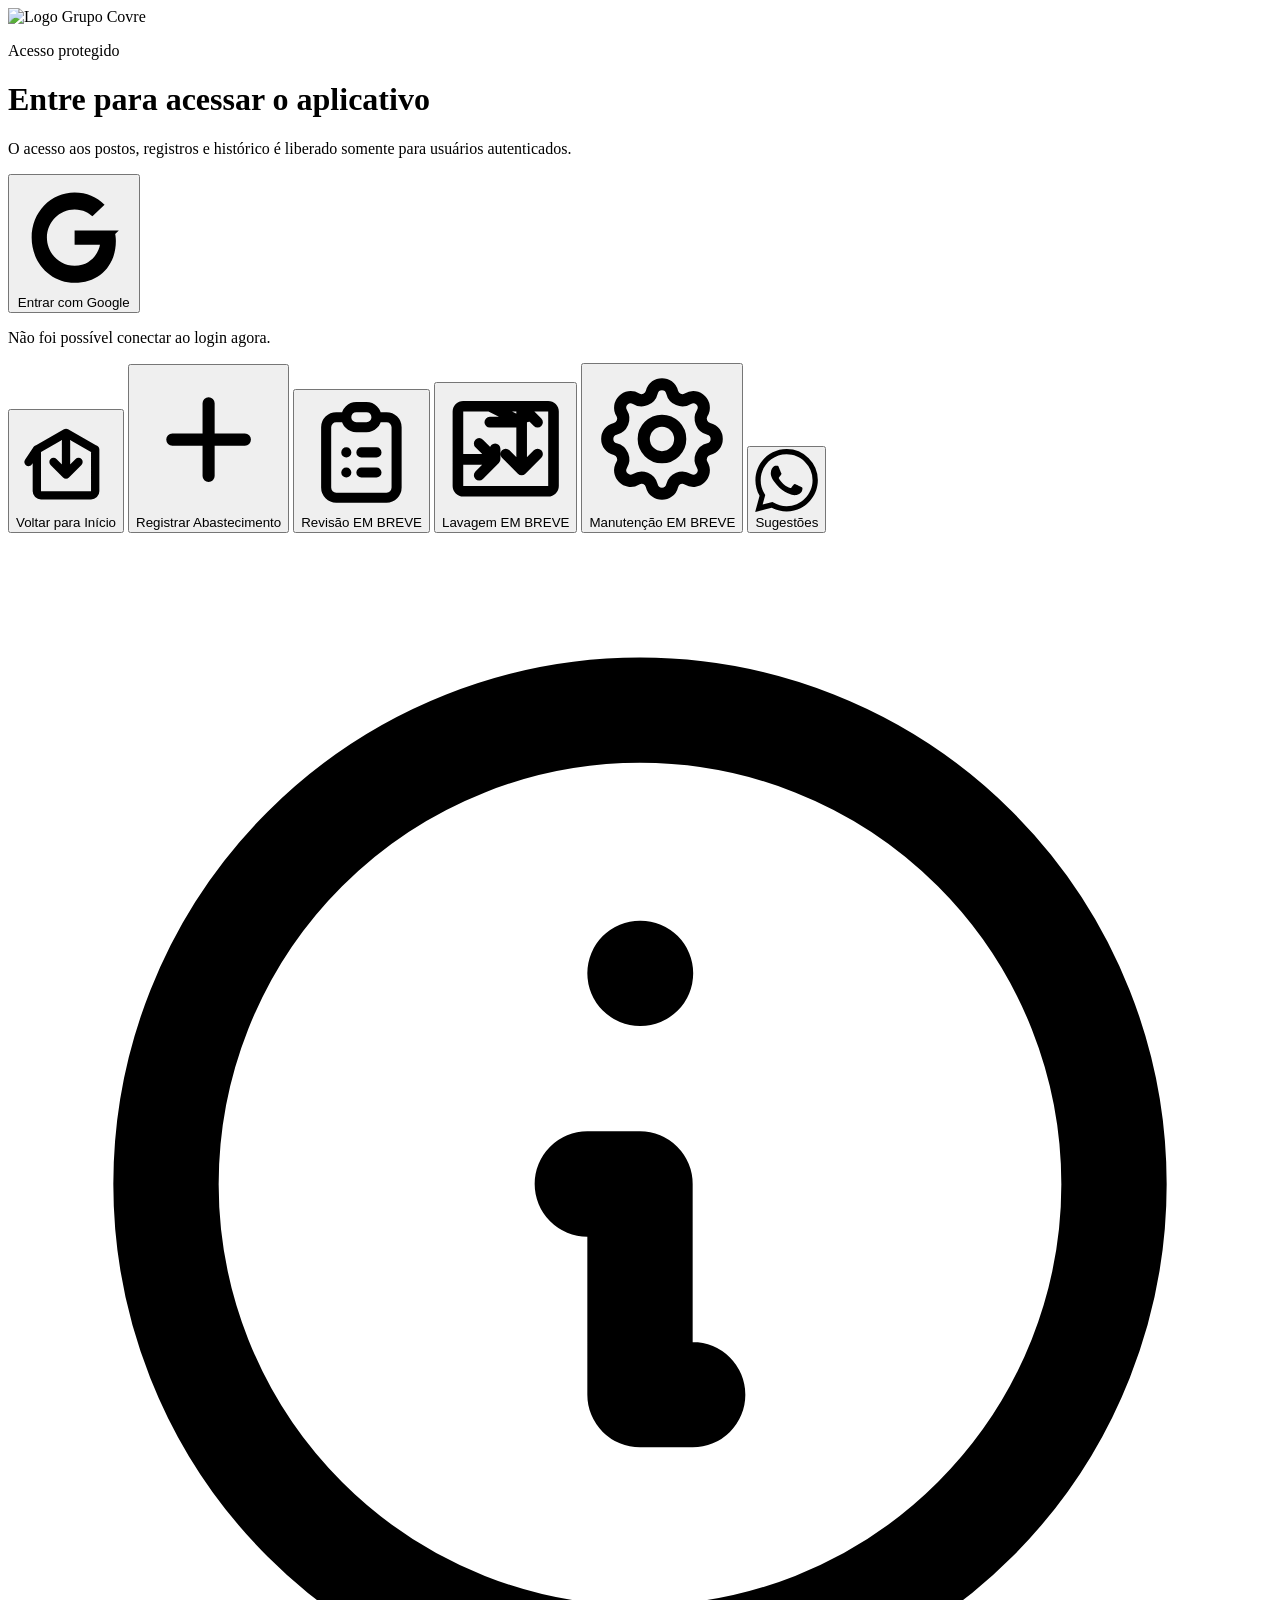
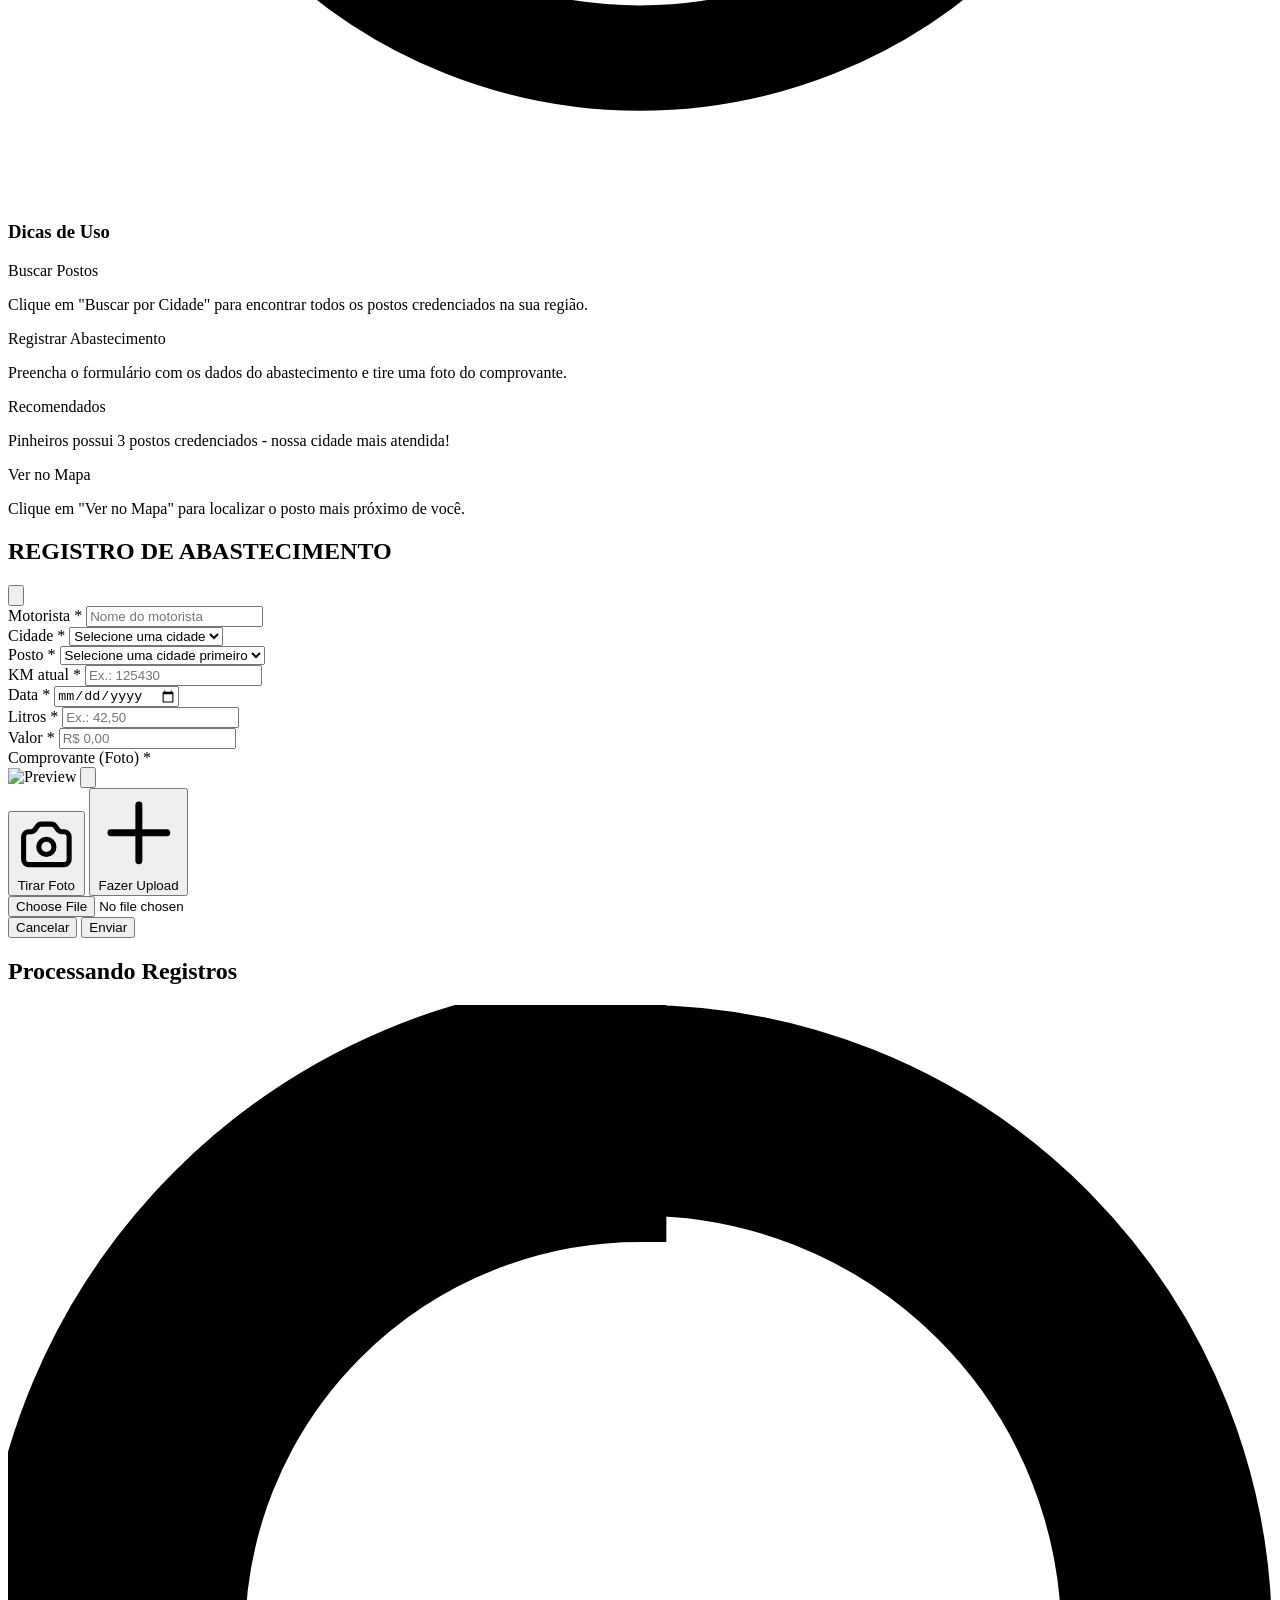
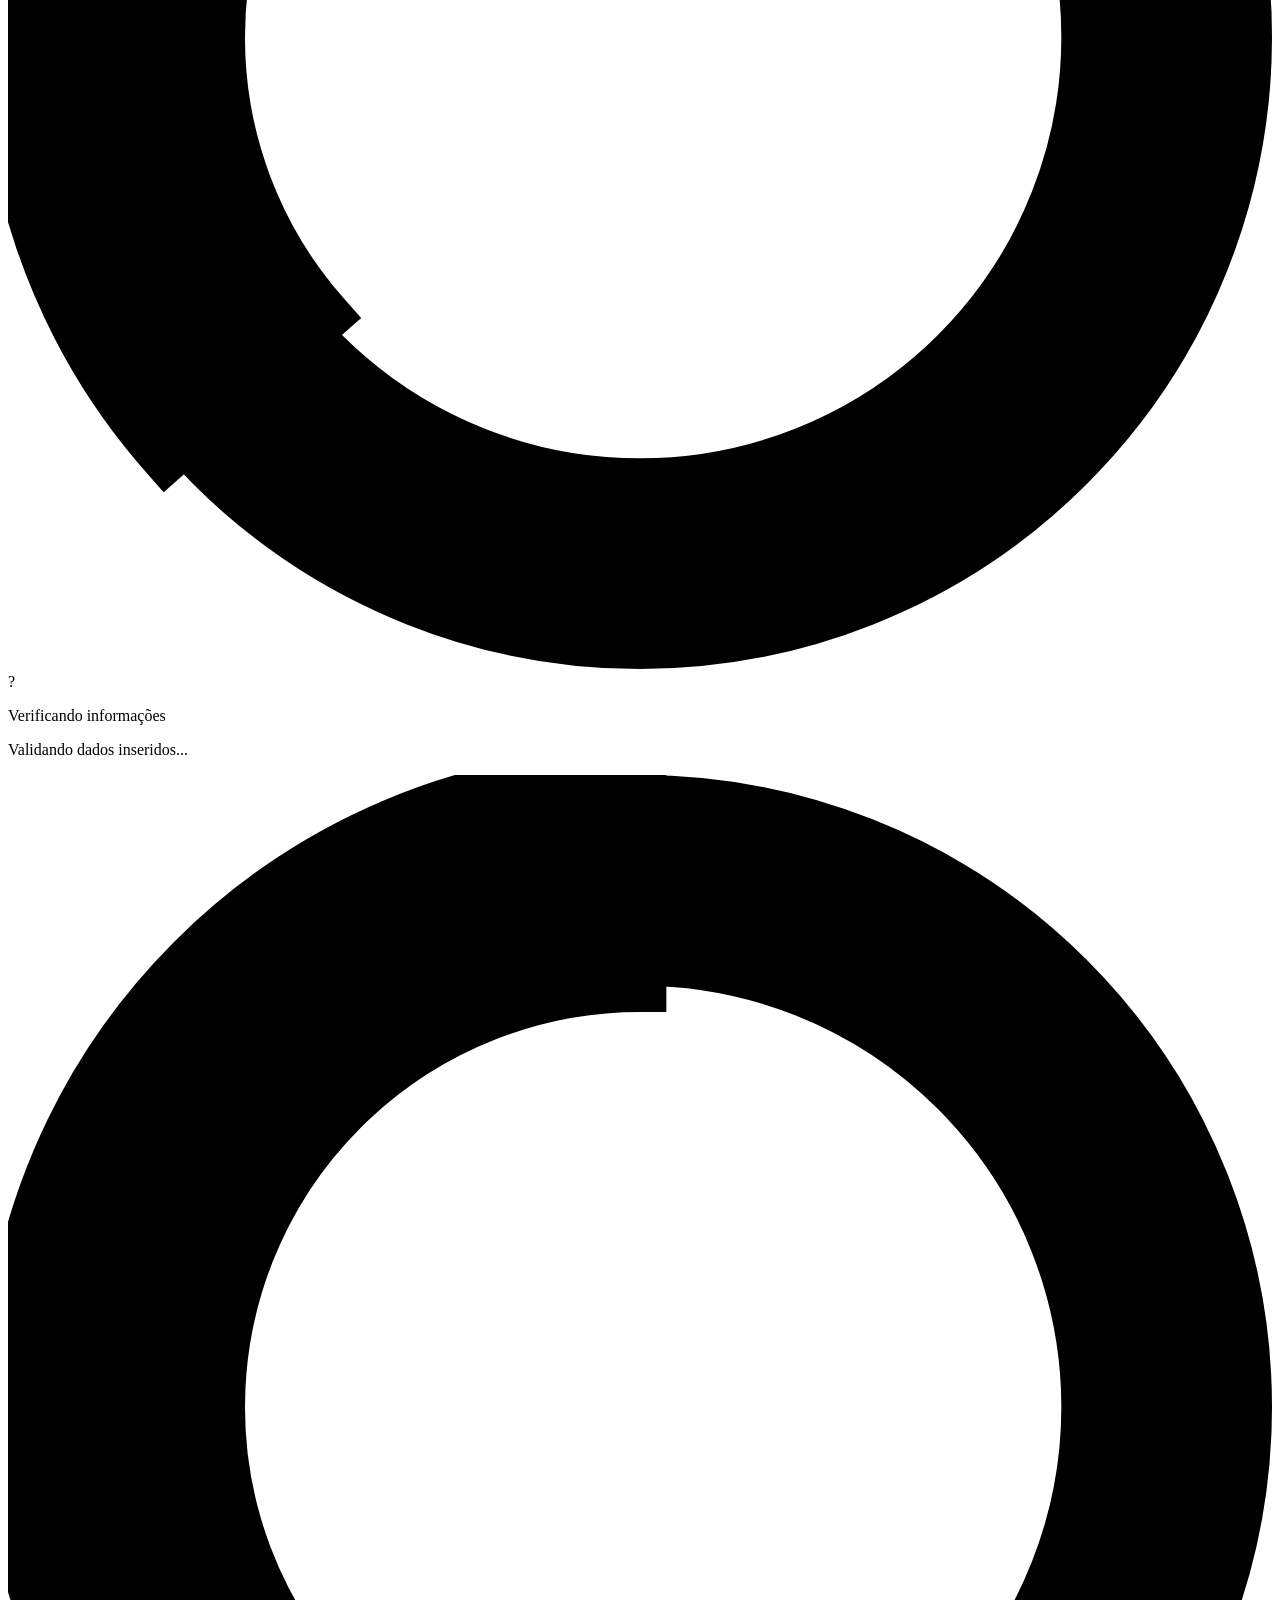
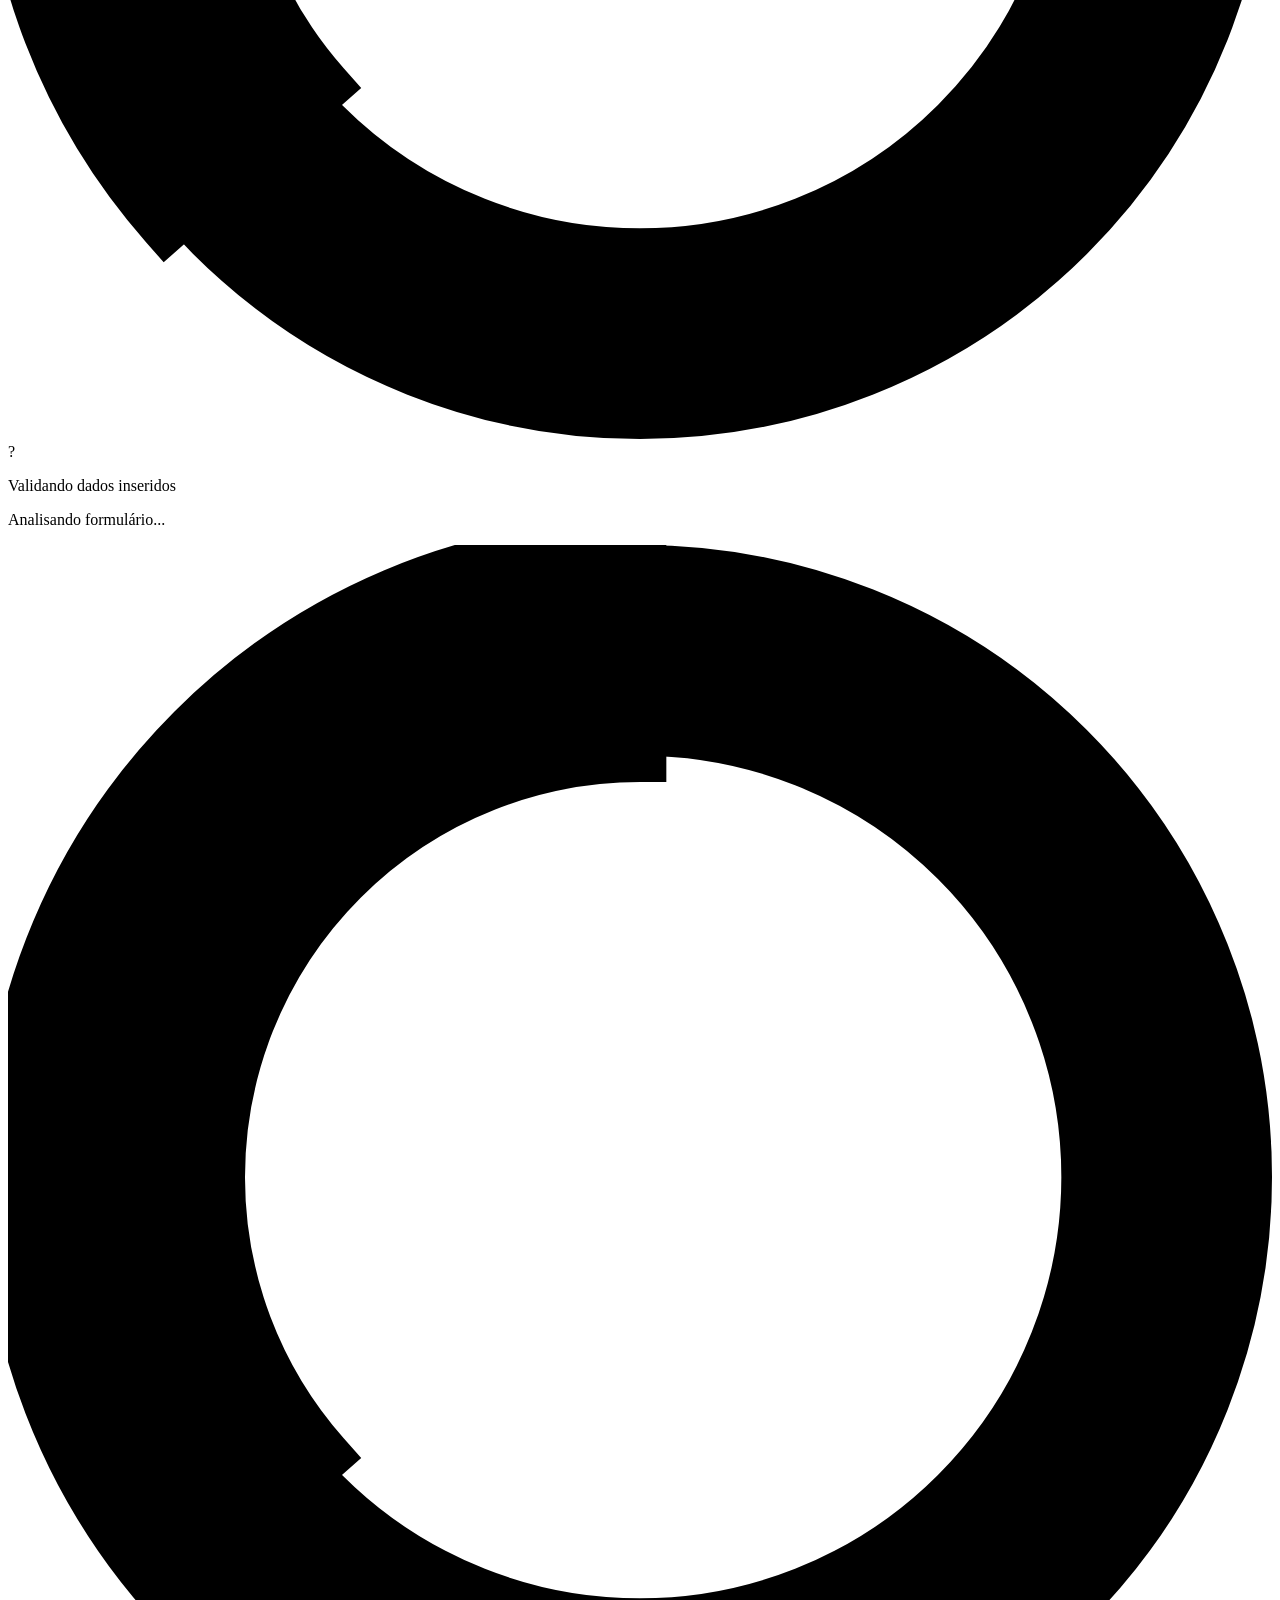
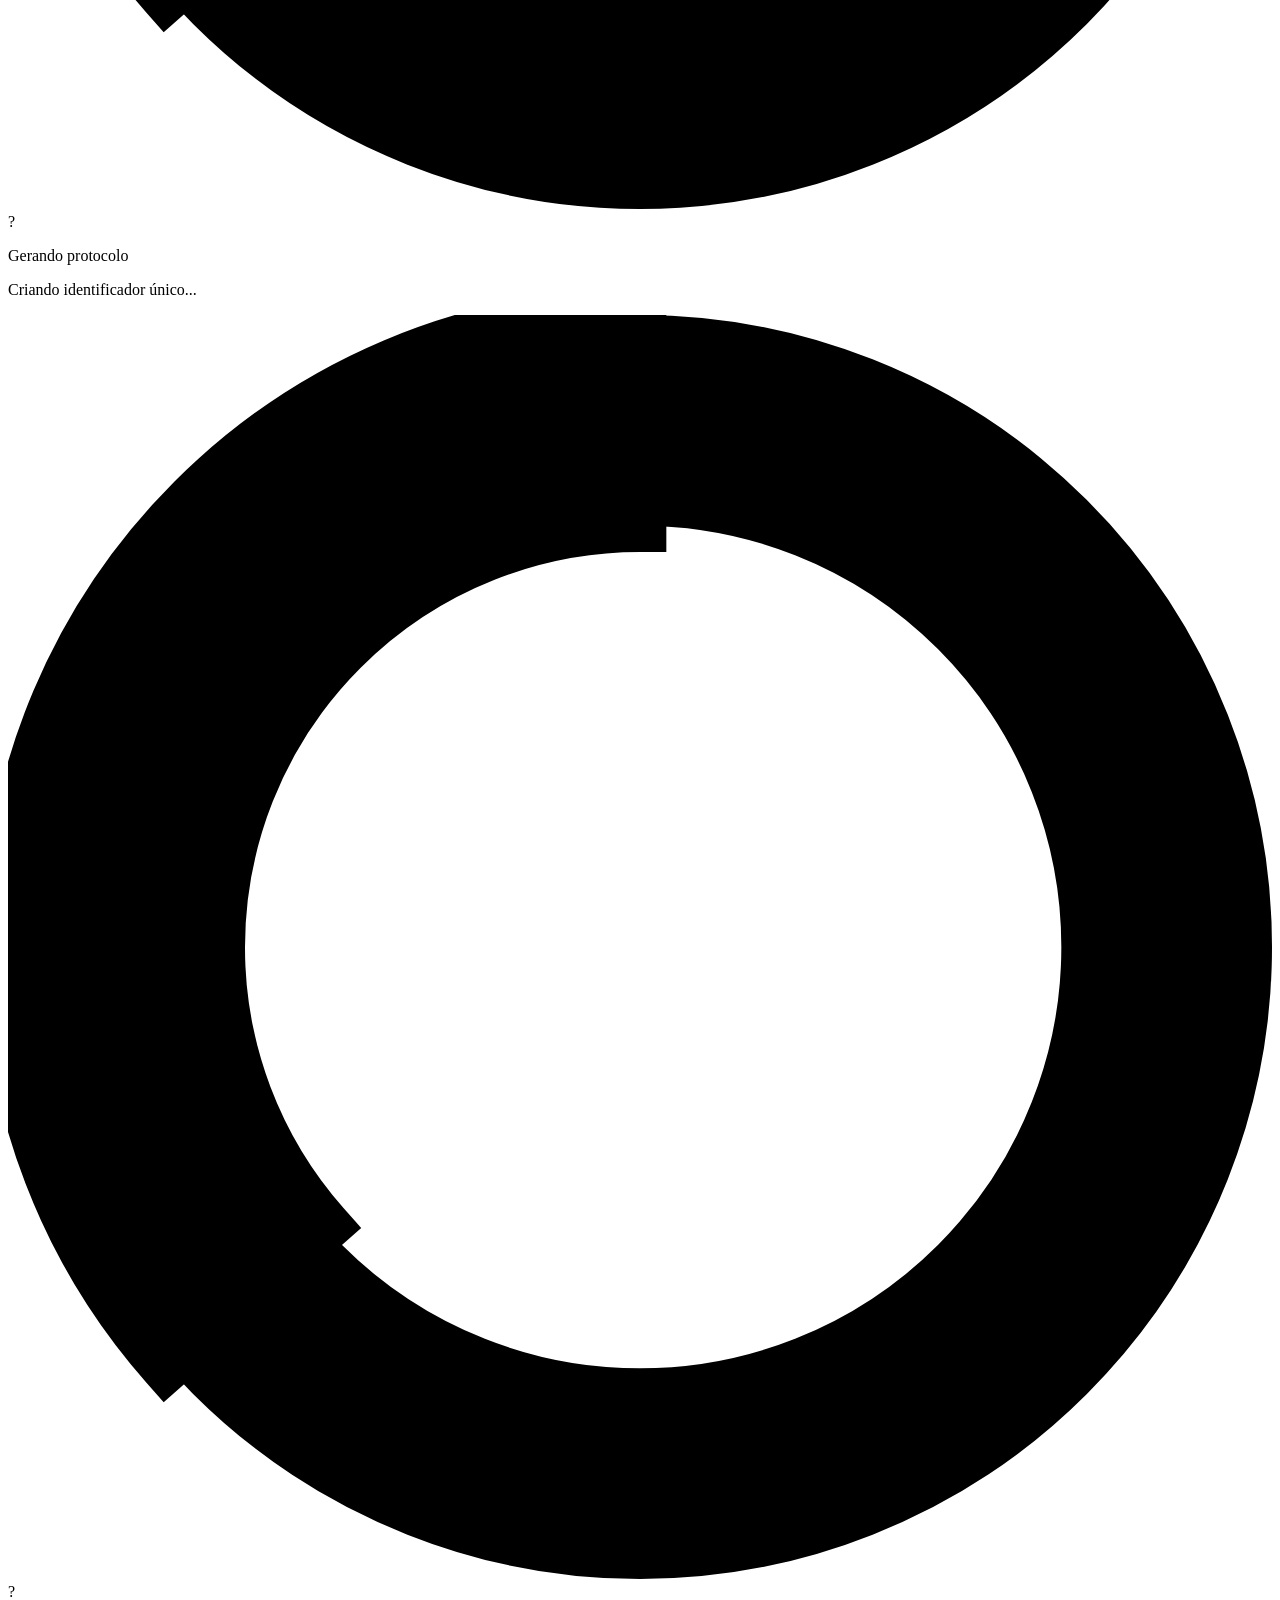
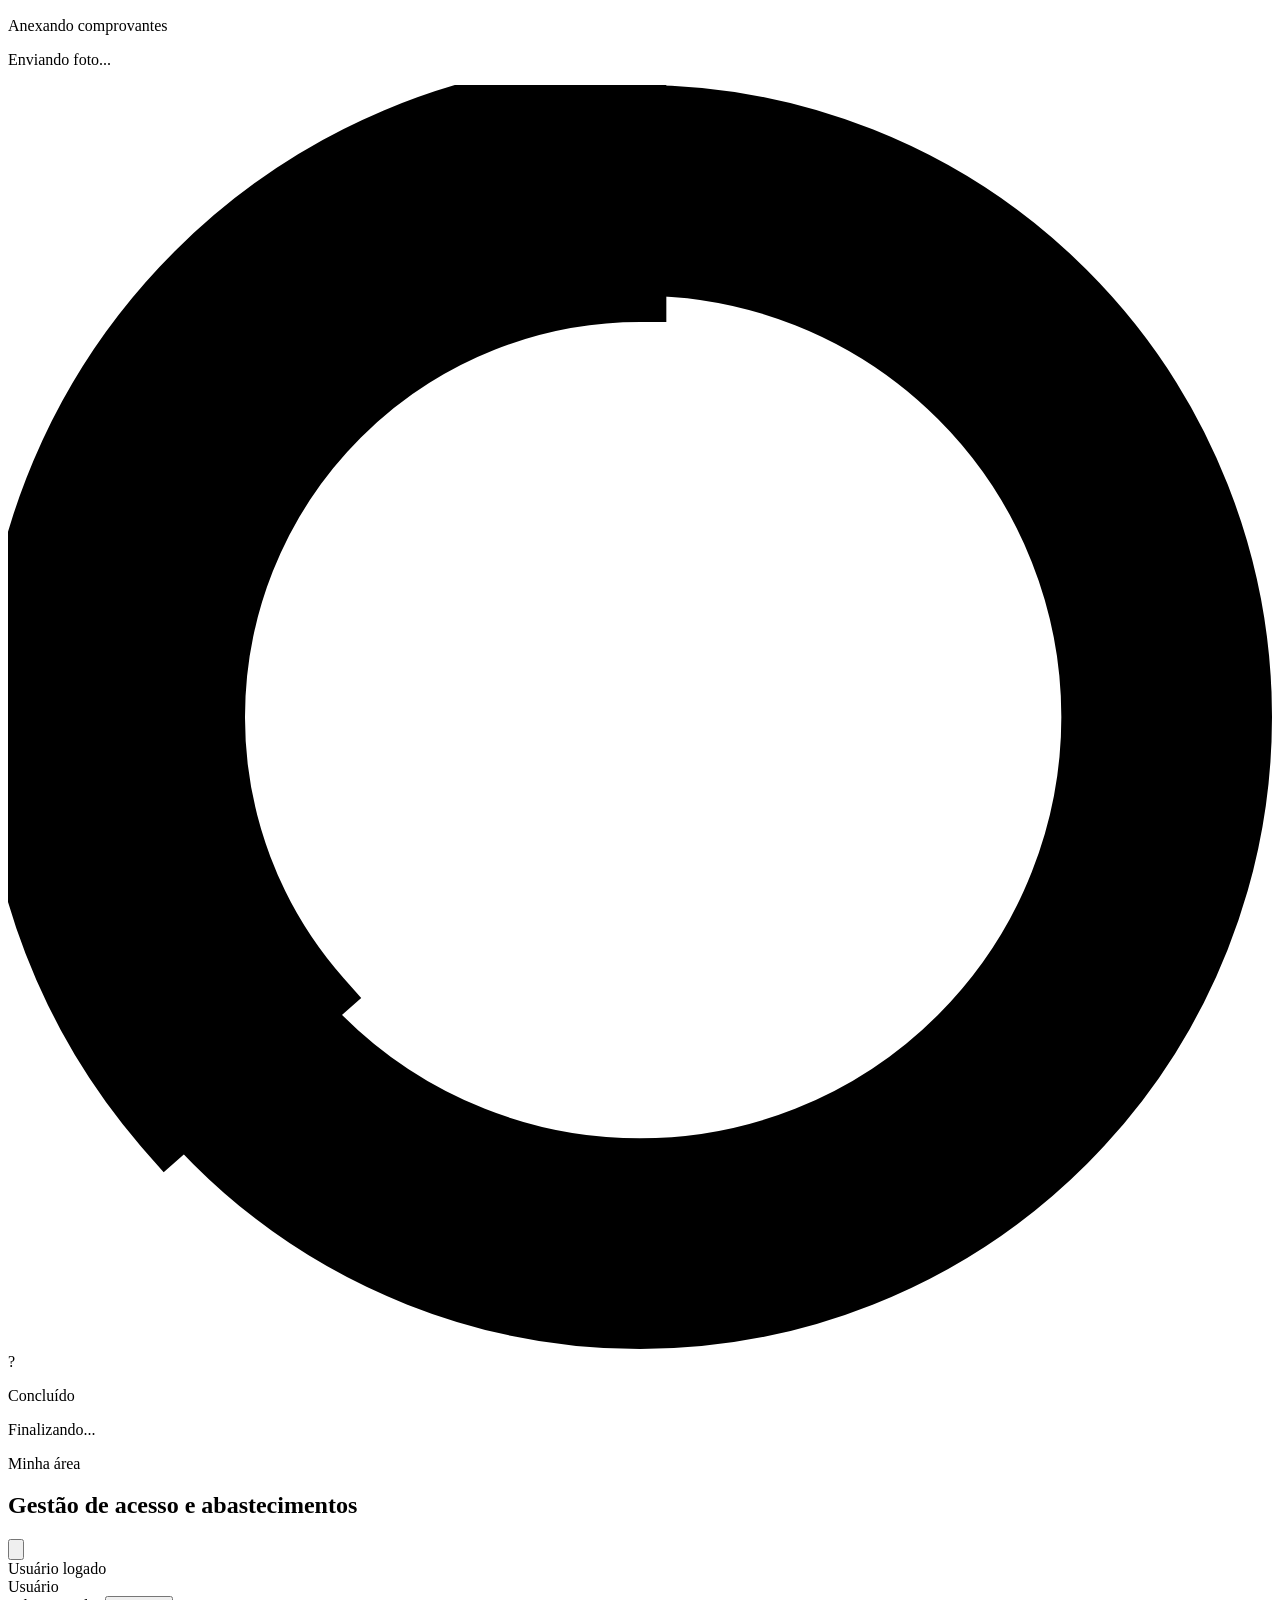
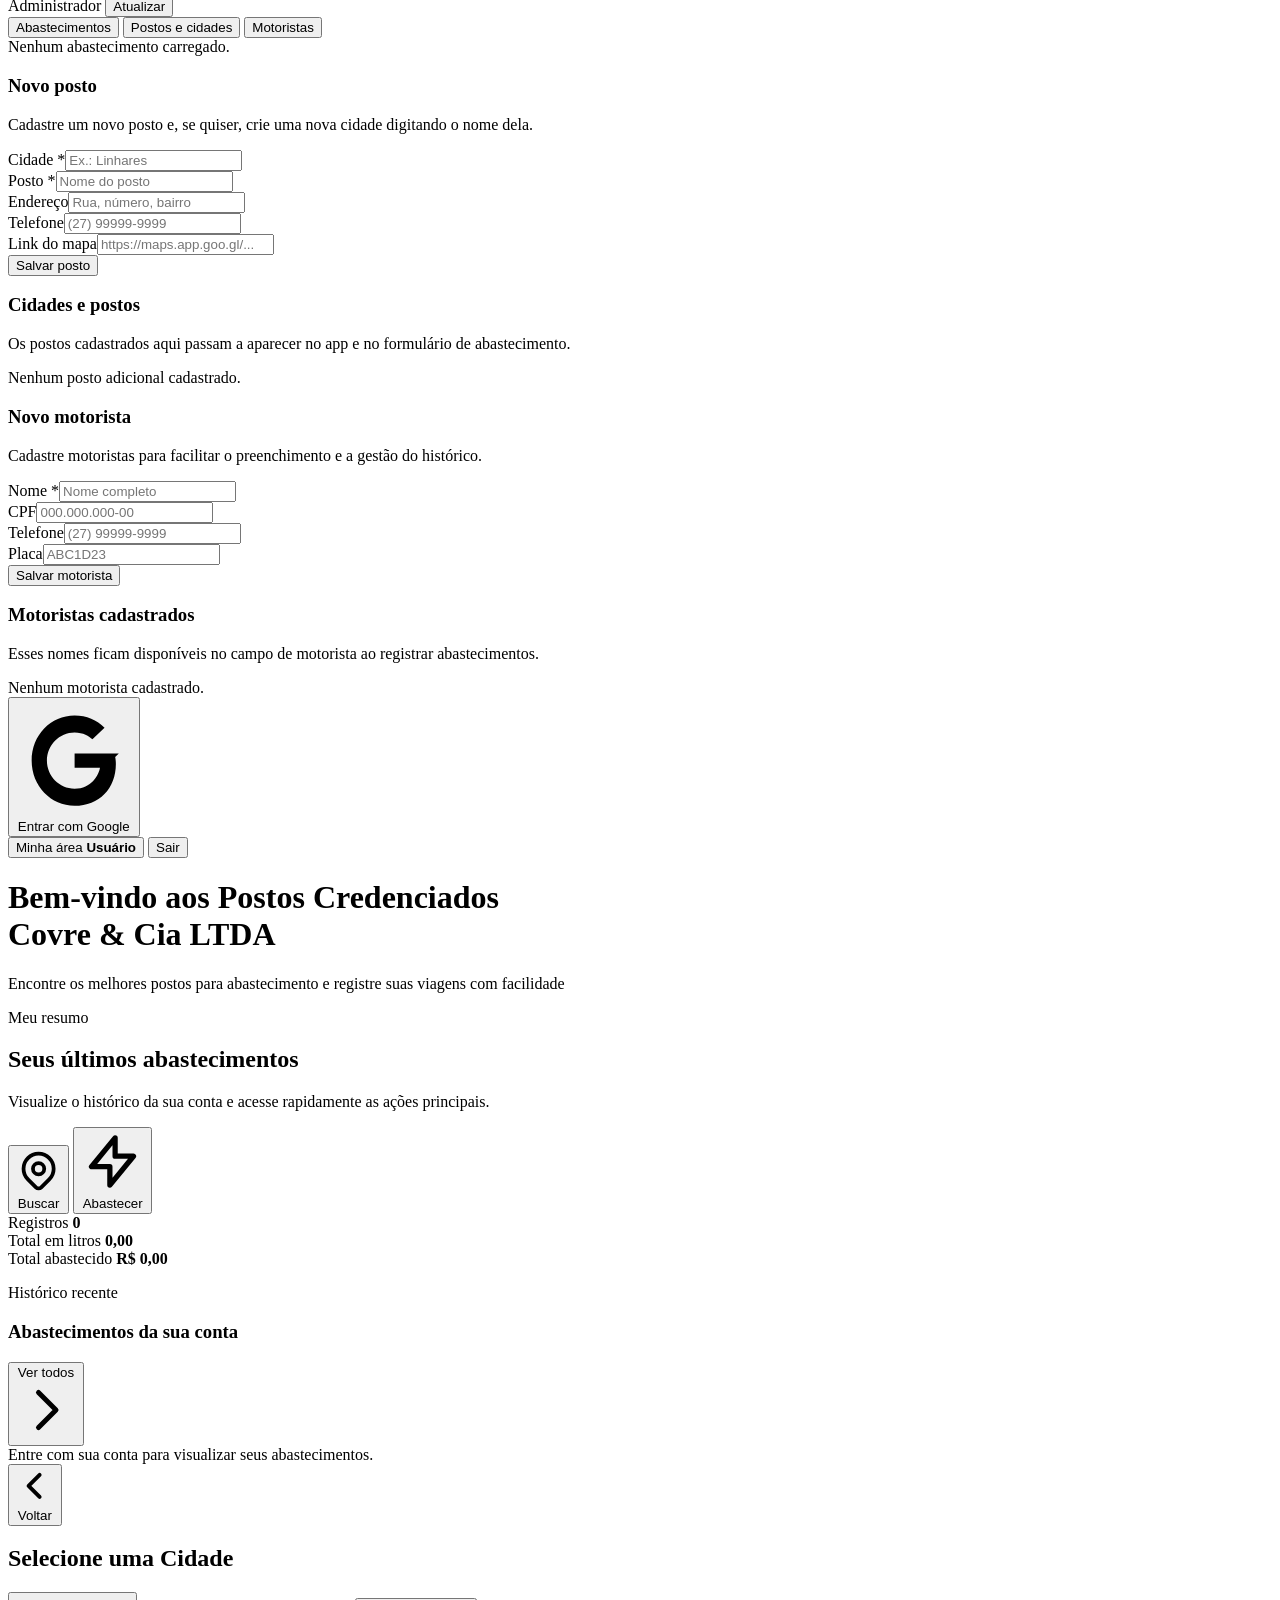
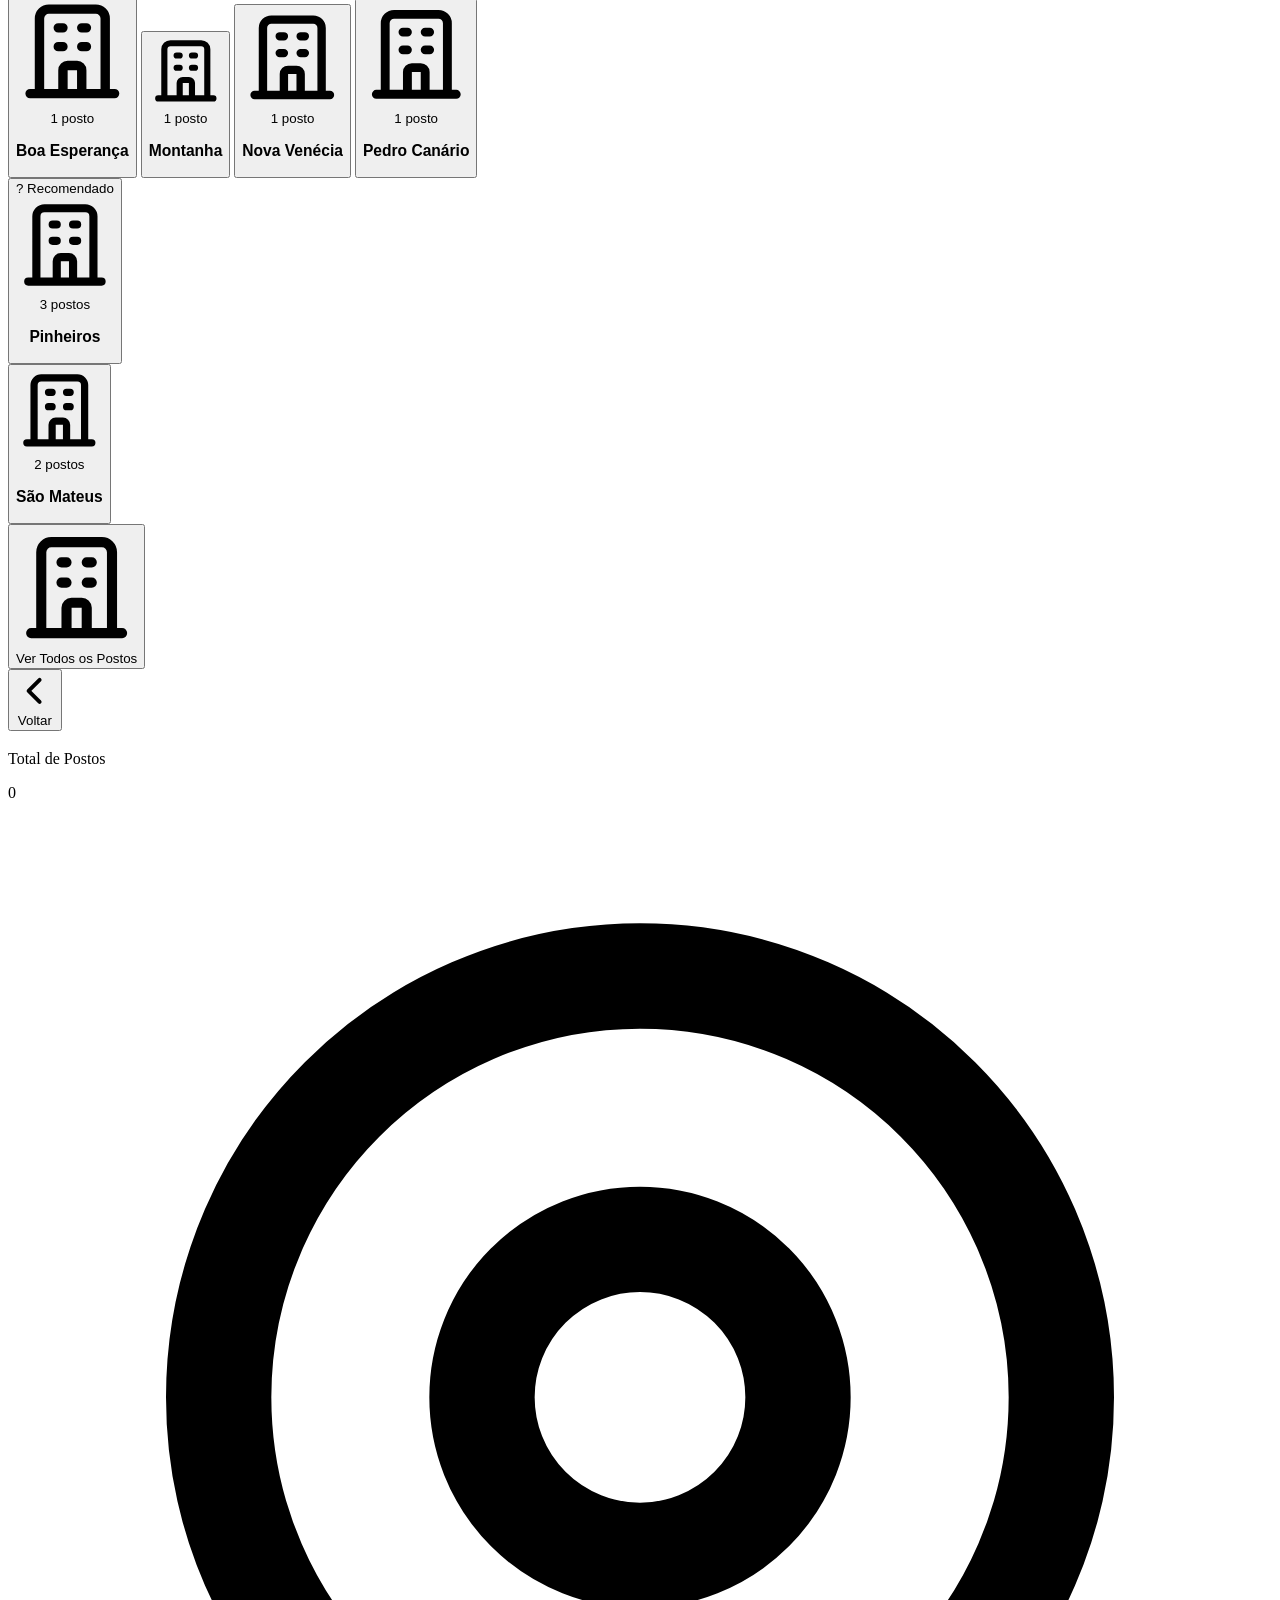
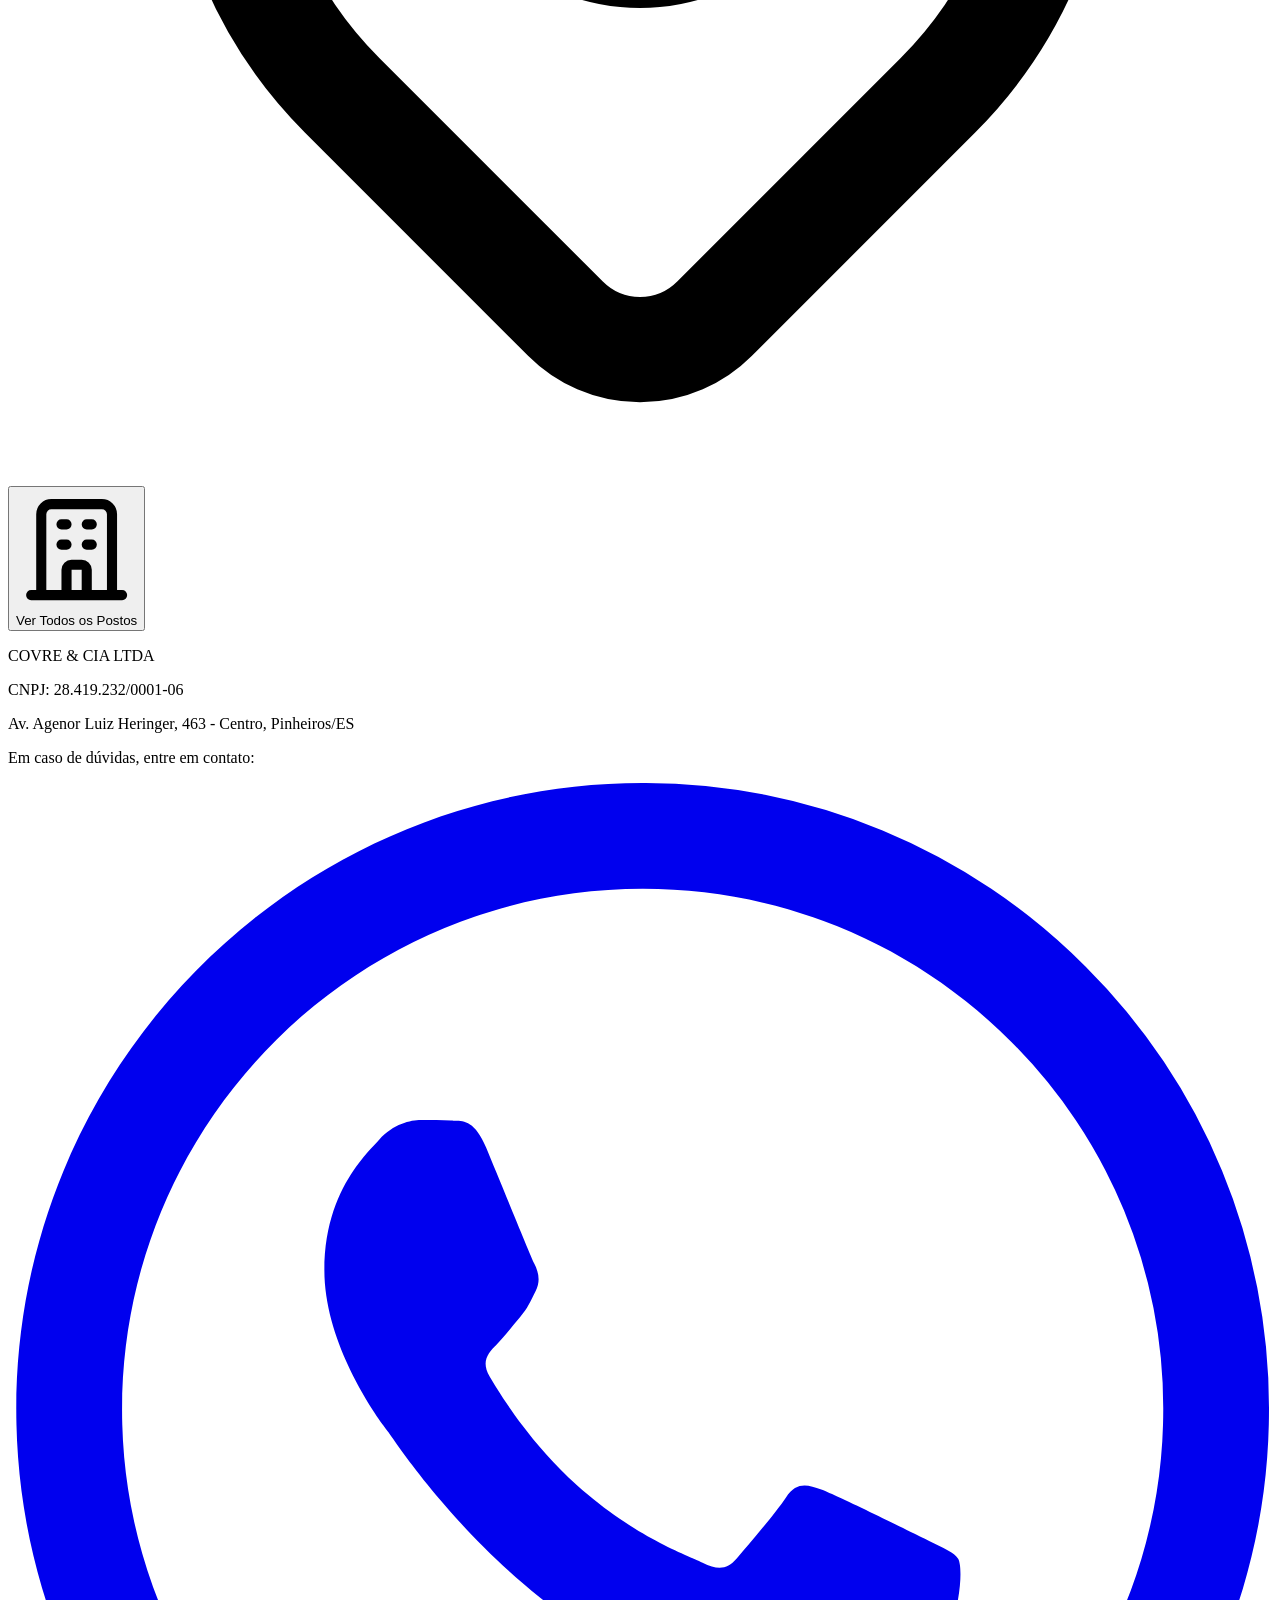
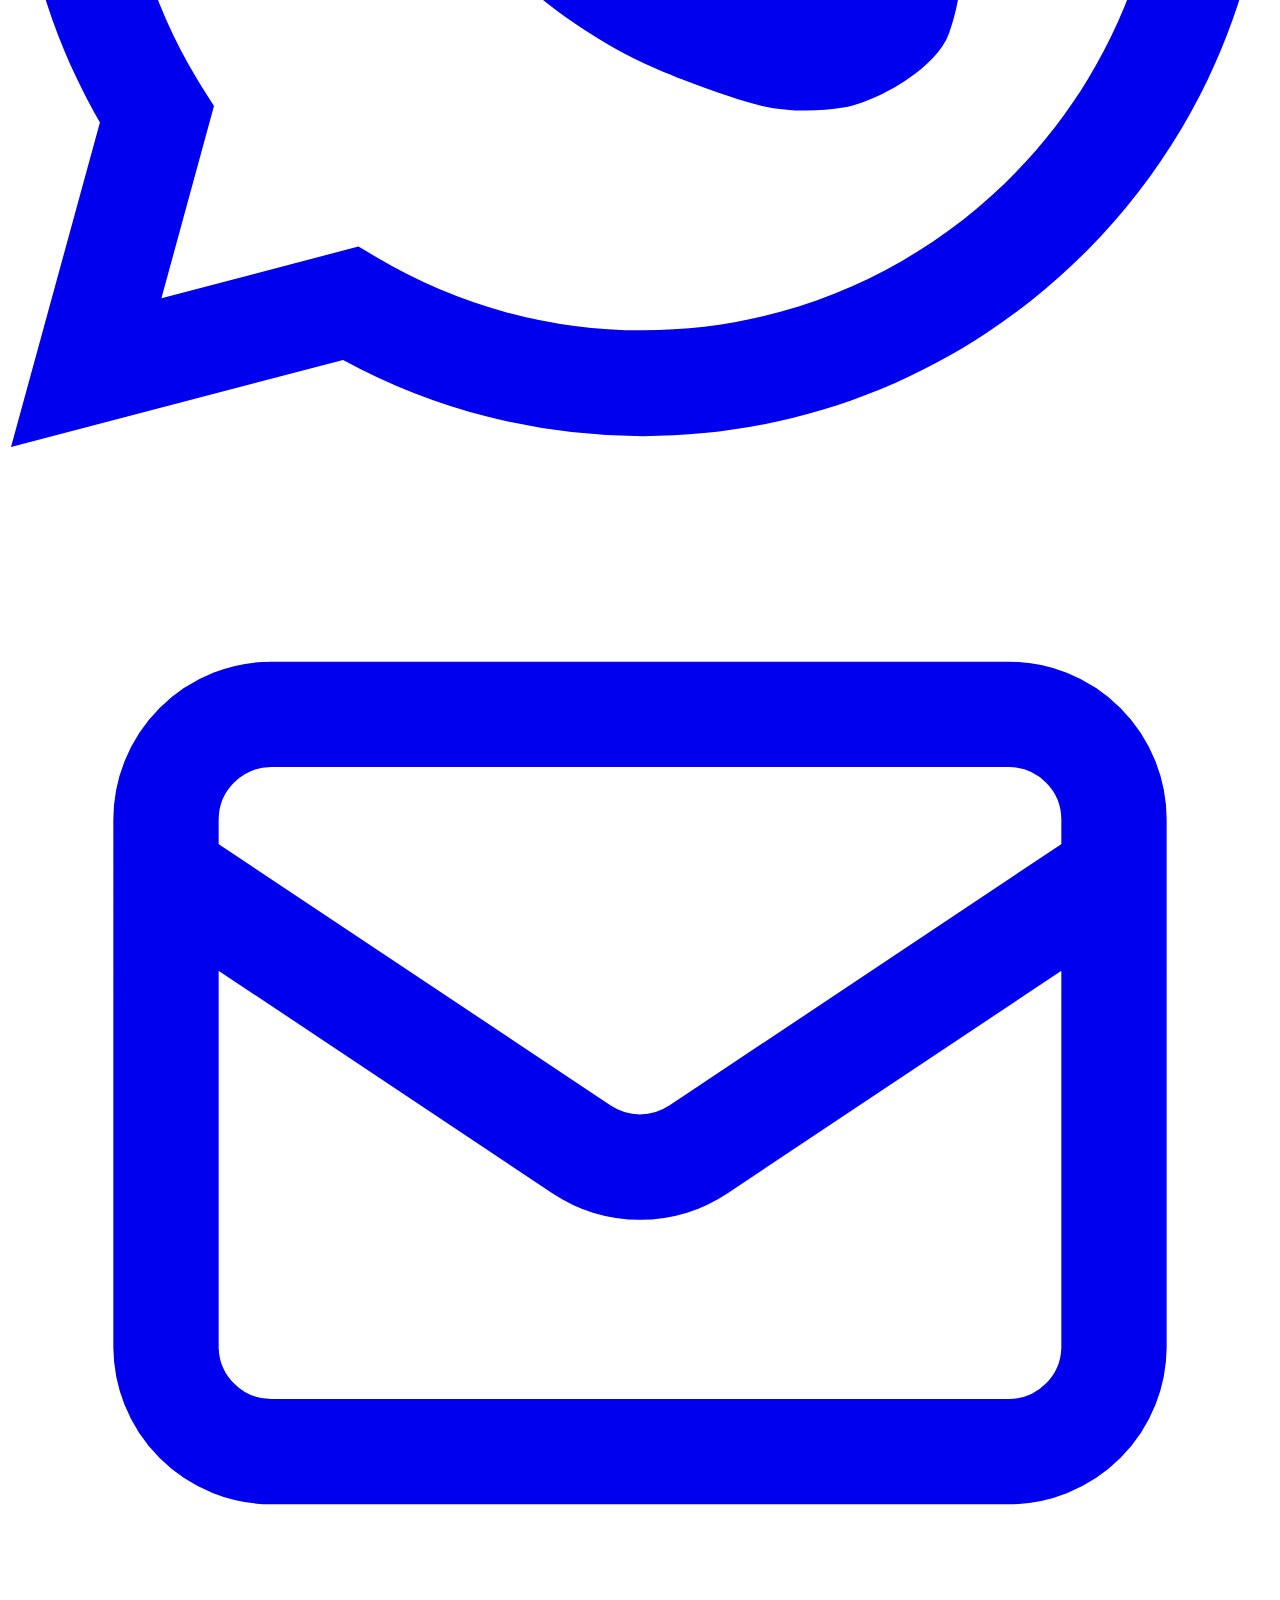
==== commit 0aa38a65: "Update index.html" ====
--- a/Postos/index.html
+++ b/Postos/index.html
@@ -13,7 +13,7 @@
   </noscript>
   <script src="https://cdn.jsdelivr.net/npm/lucide@0.263.0/dist/umd/lucide.min.js" defer></script>
   
-  <link rel="stylesheet" href="postos.css?v=20260409-1">
+  <link rel="stylesheet" href="postos.css?v=20260410-1">
 
   <script src="/_sdk/data_sdk.js" type="text/javascript"></script>
  </head>
@@ -91,7 +91,8 @@
        </svg></button>
      </div><!-- Form Content -->
      <form id="fuel-form" class="px-5 sm:px-6 py-6 space-y-4" onsubmit="submitFuelForm(event)"><!-- Motorista -->
-      <div><label class="block text-sm font-semibold text-gray-900 mb-2">Motorista *</label> <input type="text" id="driver-name" required placeholder="Nome do motorista" class="w-full px-3 sm:px-4 py-2.5 border border-gray-300 rounded-lg focus:ring-2 focus:ring-red-500 focus:border-transparent outline-none transition text-sm">
+      <div><label class="block text-sm font-semibold text-gray-900 mb-2">Motorista *</label> <input type="text" id="driver-name" list="drivers-datalist" required placeholder="Nome do motorista" class="w-full px-3 sm:px-4 py-2.5 border border-gray-300 rounded-lg focus:ring-2 focus:ring-red-500 focus:border-transparent outline-none transition text-sm">
+       <datalist id="drivers-datalist"></datalist>
       </div><!-- Cidade -->
       <div><label class="block text-sm font-semibold text-gray-900 mb-2">Cidade *</label> <select id="fuel-city" required class="w-full px-3 sm:px-4 py-2.5 border border-gray-300 rounded-lg focus:ring-2 focus:ring-red-500 focus:border-transparent outline-none transition text-sm"> <option value="">Selecione uma cidade</option> <option value="Boa Esperança">Boa Esperança</option> <option value="Montanha">Montanha</option> <option value="Nova Venécia">Nova Venécia</option> <option value="Pedro Canário">Pedro Canário</option> <option value="Pinheiros">Pinheiros</option> <option value="São Mateus">São Mateus</option> </select>
       </div><!-- Posto -->
@@ -143,7 +144,7 @@
         <div class="w-6 h-6 rounded-full border-2 border-gray-300 flex items-center justify-center"><span id="step-1-spinner" class="hidden">
           <svg class="w-3.5 h-3.5 text-gray-600 animate-spin" fill="none" stroke="currentColor" viewbox="0 0 24 24">
            <circle class="opacity-25" cx="12" cy="12" r="10" stroke="currentColor" stroke-width="4"></circle><path class="opacity-75" fill="currentColor" d="M4 12a8 8 0 018-8V0C5.373 0 0 5.373 0 12h4zm2 5.291A7.962 7.962 0 014 12H0c0 3.042 1.135 5.824 3 7.938l3-2.647z" />
-          </svg></span> <span id="step-1-check" class="hidden text-green-600 font-bold text-lg">✓</span>
+          </svg></span> <span id="step-1-check" class="hidden text-green-600 font-bold text-lg">?</span>
         </div>
        </div>
        <div>
@@ -156,7 +157,7 @@
         <div class="w-6 h-6 rounded-full border-2 border-gray-300 flex items-center justify-center"><span id="step-2-spinner" class="hidden">
           <svg class="w-3.5 h-3.5 text-gray-600 animate-spin" fill="none" stroke="currentColor" viewbox="0 0 24 24">
            <circle class="opacity-25" cx="12" cy="12" r="10" stroke="currentColor" stroke-width="4"></circle><path class="opacity-75" fill="currentColor" d="M4 12a8 8 0 018-8V0C5.373 0 0 5.373 0 12h4zm2 5.291A7.962 7.962 0 014 12H0c0 3.042 1.135 5.824 3 7.938l3-2.647z" />
-          </svg></span> <span id="step-2-check" class="hidden text-green-600 font-bold text-lg">✓</span>
+          </svg></span> <span id="step-2-check" class="hidden text-green-600 font-bold text-lg">?</span>
         </div>
        </div>
        <div>
@@ -169,12 +170,12 @@
         <div class="w-6 h-6 rounded-full border-2 border-gray-300 flex items-center justify-center"><span id="step-3-spinner" class="hidden">
           <svg class="w-3.5 h-3.5 text-gray-600 animate-spin" fill="none" stroke="currentColor" viewbox="0 0 24 24">
            <circle class="opacity-25" cx="12" cy="12" r="10" stroke="currentColor" stroke-width="4"></circle><path class="opacity-75" fill="currentColor" d="M4 12a8 8 0 018-8V0C5.373 0 0 5.373 0 12h4zm2 5.291A7.962 7.962 0 014 12H0c0 3.042 1.135 5.824 3 7.938l3-2.647z" />
-          </svg></span> <span id="step-3-check" class="hidden text-green-600 font-bold text-lg">✓</span>
+          </svg></span> <span id="step-3-check" class="hidden text-green-600 font-bold text-lg">?</span>
         </div>
        </div>
        <div>
         <p id="step-3-text" class="font-semibold text-gray-900 text-sm">Gerando protocolo</p>
-        <p class="text-xs text-gray-500 mt-1">Criando identificador Ãºnico...</p>
+        <p class="text-xs text-gray-500 mt-1">Criando identificador único...</p>
        </div>
       </div><!-- Etapa 4 -->
       <div class="flex items-start gap-3">
@@ -182,7 +183,7 @@
         <div class="w-6 h-6 rounded-full border-2 border-gray-300 flex items-center justify-center"><span id="step-4-spinner" class="hidden">
           <svg class="w-3.5 h-3.5 text-gray-600 animate-spin" fill="none" stroke="currentColor" viewbox="0 0 24 24">
            <circle class="opacity-25" cx="12" cy="12" r="10" stroke="currentColor" stroke-width="4"></circle><path class="opacity-75" fill="currentColor" d="M4 12a8 8 0 018-8V0C5.373 0 0 5.373 0 12h4zm2 5.291A7.962 7.962 0 014 12H0c0 3.042 1.135 5.824 3 7.938l3-2.647z" />
-          </svg></span> <span id="step-4-check" class="hidden text-green-600 font-bold text-lg">✓</span>
+          </svg></span> <span id="step-4-check" class="hidden text-green-600 font-bold text-lg">?</span>
         </div>
        </div>
        <div>
@@ -195,7 +196,7 @@
         <div class="w-6 h-6 rounded-full border-2 border-gray-300 flex items-center justify-center"><span id="step-5-spinner" class="hidden">
           <svg class="w-3.5 h-3.5 text-gray-600 animate-spin" fill="none" stroke="currentColor" viewbox="0 0 24 24">
            <circle class="opacity-25" cx="12" cy="12" r="10" stroke="currentColor" stroke-width="4"></circle><path class="opacity-75" fill="currentColor" d="M4 12a8 8 0 018-8V0C5.373 0 0 5.373 0 12h4zm2 5.291A7.962 7.962 0 014 12H0c0 3.042 1.135 5.824 3 7.938l3-2.647z" />
-          </svg></span> <span id="step-5-check" class="hidden text-green-600 font-bold text-lg">✓</span>
+          </svg></span> <span id="step-5-check" class="hidden text-green-600 font-bold text-lg">?</span>
         </div>
        </div>
        <div>
@@ -213,7 +214,7 @@
      <div class="px-5 sm:px-6 py-4 border-b border-slate-200 flex items-center justify-between">
       <div>
        <p class="text-xs font-bold uppercase tracking-[0.22em] text-slate-500">Minha área</p>
-       <h2 class="text-xl sm:text-2xl font-bold text-slate-900">Histórico de abastecimentos</h2>
+       <h2 class="text-xl sm:text-2xl font-bold text-slate-900">Gestão de acesso e abastecimentos</h2>
       </div>
       <button type="button" onclick="closeAuthPanel()" class="h-10 w-10 rounded-xl border border-slate-200 flex items-center justify-center text-slate-500 hover:bg-slate-50 transition">
        <svg class="w-5 h-5" fill="none" stroke="currentColor" viewbox="0 0 24 24">
@@ -229,15 +230,85 @@
        </div>
        <div class="flex items-center gap-2">
         <span id="auth-role-badge" class="hidden px-3 py-1 rounded-full text-xs font-bold bg-violet-100 text-violet-700">Administrador</span>
-        <button type="button" onclick="refreshAuthRecords()" class="px-4 py-2 rounded-xl bg-slate-900 text-white text-sm font-semibold hover:bg-slate-800 transition">Atualizar</button>
+        <button type="button" onclick="refreshAuthPanel()" class="px-4 py-2 rounded-xl bg-slate-900 text-white text-sm font-semibold hover:bg-slate-800 transition">Atualizar</button>
        </div>
       </div>
      </div>
      <div class="flex-1 overflow-y-auto px-5 sm:px-6 py-5 bg-white">
-      <div id="auth-records-summary" class="grid grid-cols-1 sm:grid-cols-3 gap-3 mb-5"></div>
-      <div id="auth-records-list" class="space-y-3">
-       <div class="rounded-2xl border border-dashed border-slate-300 p-6 text-center text-slate-500">Nenhum abastecimento carregado.</div>
-      </div>
+      <div id="auth-admin-tabs" class="hidden flex flex-wrap gap-2 mb-5">
+       <button type="button" class="auth-tab-btn is-active" data-auth-tab="records" onclick="switchAuthTab('records')">Abastecimentos</button>
+       <button type="button" class="auth-tab-btn" data-auth-tab="stations" onclick="switchAuthTab('stations')">Postos e cidades</button>
+       <button type="button" class="auth-tab-btn" data-auth-tab="drivers" onclick="switchAuthTab('drivers')">Motoristas</button>
+      </div>
+      <section id="auth-tab-records" class="auth-tab-panel">
+       <div id="auth-records-summary" class="grid grid-cols-1 sm:grid-cols-3 gap-3 mb-5"></div>
+       <div id="auth-records-list" class="space-y-3">
+        <div class="rounded-2xl border border-dashed border-slate-300 p-6 text-center text-slate-500">Nenhum abastecimento carregado.</div>
+       </div>
+      </section>
+      <section id="auth-tab-stations" class="auth-tab-panel hidden">
+       <div class="auth-admin-grid">
+        <div class="auth-admin-card">
+         <div class="auth-admin-card__header">
+          <h3>Novo posto</h3>
+          <p>Cadastre um novo posto e, se quiser, crie uma nova cidade digitando o nome dela.</p>
+         </div>
+         <form id="admin-station-form" class="auth-admin-form">
+          <div class="auth-admin-form__row">
+           <div><label>Cidade *</label><input type="text" id="admin-station-city" placeholder="Ex.: Linhares" required></div>
+           <div><label>Posto *</label><input type="text" id="admin-station-name" placeholder="Nome do posto" required></div>
+          </div>
+          <div><label>Endereço</label><input type="text" id="admin-station-address" placeholder="Rua, número, bairro"></div>
+          <div class="auth-admin-form__row">
+           <div><label>Telefone</label><input type="text" id="admin-station-phone" placeholder="(27) 99999-9999"></div>
+           <div><label>Link do mapa</label><input type="url" id="admin-station-map" placeholder="https://maps.app.goo.gl/..."></div>
+          </div>
+          <button type="submit" class="auth-admin-submit">Salvar posto</button>
+         </form>
+        </div>
+        <div class="auth-admin-card">
+         <div class="auth-admin-card__header">
+          <h3>Cidades e postos</h3>
+          <p>Os postos cadastrados aqui passam a aparecer no app e no formulário de abastecimento.</p>
+         </div>
+         <div id="admin-stations-summary" class="auth-admin-inline-summary"></div>
+         <div id="admin-stations-list" class="space-y-3">
+          <div class="rounded-2xl border border-dashed border-slate-300 p-5 text-center text-slate-500">Nenhum posto adicional cadastrado.</div>
+         </div>
+        </div>
+       </div>
+      </section>
+      <section id="auth-tab-drivers" class="auth-tab-panel hidden">
+       <div class="auth-admin-grid">
+        <div class="auth-admin-card">
+         <div class="auth-admin-card__header">
+          <h3>Novo motorista</h3>
+          <p>Cadastre motoristas para facilitar o preenchimento e a gestão do histórico.</p>
+         </div>
+         <form id="admin-driver-form" class="auth-admin-form">
+          <div class="auth-admin-form__row">
+           <div><label>Nome *</label><input type="text" id="admin-driver-name" placeholder="Nome completo" required></div>
+           <div><label>CPF</label><input type="text" id="admin-driver-cpf" placeholder="000.000.000-00"></div>
+          </div>
+          <div class="auth-admin-form__row">
+           <div><label>Telefone</label><input type="text" id="admin-driver-phone" placeholder="(27) 99999-9999"></div>
+           <div><label>Placa</label><input type="text" id="admin-driver-plate" placeholder="ABC1D23"></div>
+          </div>
+          <button type="submit" class="auth-admin-submit">Salvar motorista</button>
+         </form>
+        </div>
+        <div class="auth-admin-card">
+         <div class="auth-admin-card__header">
+          <h3>Motoristas cadastrados</h3>
+          <p>Esses nomes ficam disponíveis no campo de motorista ao registrar abastecimentos.</p>
+         </div>
+         <div id="admin-drivers-summary" class="auth-admin-inline-summary"></div>
+         <div id="admin-drivers-list" class="space-y-3">
+          <div class="rounded-2xl border border-dashed border-slate-300 p-5 text-center text-slate-500">Nenhum motorista cadastrado.</div>
+         </div>
+        </div>
+       </div>
+      </section>
      </div>
     </div>
    </div>
@@ -271,40 +342,63 @@
       <div class="text-center mb-8 sm:mb-12">
        <h1 class="text-3xl sm:text-4xl lg:text-5xl font-bold text-gray-900 mb-3 sm:mb-4">Bem-vindo aos <span class="bg-gradient-to-r from-blue-600 to-green-600 bg-clip-text text-transparent">Postos Credenciados</span> <br class="hidden sm:block"><span class="text-2xl sm:text-3xl lg:text-4xl">Covre &amp; Cia LTDA</span></h1>
        <p class="text-base sm:text-lg text-gray-600 max-w-2xl mx-auto">Encontre os melhores postos para abastecimento e registre suas viagens com facilidade</p>
-      </div><!-- Main Action Buttons -->
-      <div class="grid grid-cols-1 sm:grid-cols-2 gap-4 sm:gap-6 mb-4 sm:mb-6"><!-- Button 1: Buscar por Cidade --> <button onclick="showDashboard()" class="group relative bg-gradient-to-br from-green-600 to-emerald-600 hover:from-green-700 hover:to-emerald-700 rounded-xl p-6 sm:p-8 text-white text-left overflow-hidden transition-all hover:shadow-2xl hover:scale-105 transform active:scale-95">
-        <div class="absolute bottom-0 left-0 w-40 h-40 bg-white opacity-5 rounded-full -ml-20 -mb-20 group-hover:scale-150 transition-transform duration-300"></div>
-        <div class="relative z-10">
-         <div class="h-12 w-12 sm:h-14 sm:w-14 bg-white bg-opacity-20 rounded-lg flex items-center justify-center mb-4 group-hover:bg-opacity-30 transition-colors">
-          <svg class="w-6 h-6 sm:w-7 sm:h-7 text-white" fill="none" stroke="currentColor" viewbox="0 0 24 24">
-           <path stroke-linecap="round" stroke-linejoin="round" stroke-width="2" d="M17.657 16.657L13.414 20.9a1.998 1.998 0 01-2.827 0l-4.244-4.243a8 8 0 1111.314 0z" /> <path stroke-linecap="round" stroke-linejoin="round" stroke-width="2" d="M15 11a3 3 0 11-6 0 3 3 0 016 0z" />
-          </svg>
-         </div>
-         <h2 class="text-xl sm:text-2xl font-bold mb-2">Buscar por Cidade</h2>
-         <p class="text-green-100 text-sm sm:text-base">Encontre postos na sua região</p>
-         <div class="mt-4 flex items-center gap-2 text-green-200 group-hover:translate-x-2 transition-transform">
-          <span class="text-sm sm:text-base font-medium">Explorar</span>
-          <svg class="w-5 h-5" fill="none" stroke="currentColor" viewbox="0 0 24 24">
+      </div><!-- Home Summary -->
+      <div class="max-w-5xl mx-auto w-full space-y-4 sm:space-y-5">
+       <div class="bg-white/90 backdrop-blur-sm border border-slate-200 rounded-2xl shadow-lg p-4 sm:p-6">
+        <div class="flex flex-col sm:flex-row sm:items-start sm:justify-between gap-4">
+         <div>
+          <p class="text-xs font-bold tracking-[0.28em] uppercase text-slate-400 mb-2">Meu resumo</p>
+          <h2 class="text-xl sm:text-2xl font-bold text-slate-900">Seus últimos abastecimentos</h2>
+          <p class="text-sm sm:text-base text-slate-500 mt-1">Visualize o histórico da sua conta e acesse rapidamente as ações principais.</p>
+         </div>
+         <div class="flex flex-col sm:flex-row gap-3 sm:gap-2">
+          <button onclick="showDashboard()" class="inline-flex items-center justify-center gap-2 rounded-xl bg-emerald-600 hover:bg-emerald-700 text-white font-semibold px-4 py-3 transition-all shadow-lg shadow-emerald-600/20">
+           <svg class="w-5 h-5" fill="none" stroke="currentColor" viewBox="0 0 24 24">
+            <path stroke-linecap="round" stroke-linejoin="round" stroke-width="2" d="M17.657 16.657L13.414 20.9a1.998 1.998 0 01-2.827 0l-4.244-4.243a8 8 0 1111.314 0z" />
+            <path stroke-linecap="round" stroke-linejoin="round" stroke-width="2" d="M15 11a3 3 0 11-6 0 3 3 0 016 0z" />
+           </svg>
+           Buscar
+          </button>
+          <button onclick="openFuelFormMenu()" class="inline-flex items-center justify-center gap-2 rounded-xl bg-rose-600 hover:bg-rose-700 text-white font-semibold px-4 py-3 transition-all shadow-lg shadow-rose-600/20">
+           <svg class="w-5 h-5" fill="none" stroke="currentColor" viewBox="0 0 24 24">
+            <path stroke-linecap="round" stroke-linejoin="round" stroke-width="2" d="M13 10V3L4 14h7v7l9-11h-7z" />
+           </svg>
+           Abastecer
+          </button>
+         </div>
+        </div>
+        <div id="home-records-summary" class="mt-5 grid grid-cols-1 sm:grid-cols-3 gap-3">
+         <div class="rounded-2xl border border-slate-200 bg-slate-50 px-4 py-4 text-left">
+          <span class="block text-xs font-semibold uppercase tracking-[0.22em] text-slate-400">Registros</span>
+          <strong class="mt-2 block text-2xl font-bold text-slate-900">0</strong>
+         </div>
+         <div class="rounded-2xl border border-slate-200 bg-slate-50 px-4 py-4 text-left">
+          <span class="block text-xs font-semibold uppercase tracking-[0.22em] text-slate-400">Total em litros</span>
+          <strong class="mt-2 block text-2xl font-bold text-slate-900">0,00</strong>
+         </div>
+         <div class="rounded-2xl border border-slate-200 bg-slate-50 px-4 py-4 text-left">
+          <span class="block text-xs font-semibold uppercase tracking-[0.22em] text-slate-400">Total abastecido</span>
+          <strong class="mt-2 block text-2xl font-bold text-slate-900">R$ 0,00</strong>
+         </div>
+        </div>
+       </div>
+       <div class="bg-white/90 backdrop-blur-sm border border-slate-200 rounded-2xl shadow-lg p-4 sm:p-6">
+        <div class="flex flex-col sm:flex-row sm:items-center sm:justify-between gap-2 mb-4">
+         <div>
+          <p class="text-xs font-bold tracking-[0.28em] uppercase text-slate-400 mb-1">Histórico recente</p>
+          <h3 class="text-lg sm:text-xl font-bold text-slate-900">Abastecimentos da sua conta</h3>
+         </div>
+         <button onclick="openAuthPanel()" class="inline-flex items-center gap-2 text-sm font-semibold text-blue-700 hover:text-blue-800">
+          Ver todos
+          <svg class="w-4 h-4" fill="none" stroke="currentColor" viewBox="0 0 24 24">
            <path stroke-linecap="round" stroke-linejoin="round" stroke-width="2" d="M9 5l7 7-7 7" />
           </svg>
-         </div>
-        </div></button> <!-- Button 2: Registrar Abastecimento --> <button onclick="openFuelFormMenu()" class="group relative bg-gradient-to-br from-red-600 to-rose-600 hover:from-red-700 hover:to-rose-700 rounded-xl p-6 sm:p-8 text-white text-left overflow-hidden transition-all hover:shadow-2xl hover:scale-105 transform active:scale-95">
-        <div class="absolute top-0 left-0 w-40 h-40 bg-white opacity-5 rounded-full -ml-20 -mt-20 group-hover:scale-150 transition-transform duration-300"></div>
-        <div class="relative z-10">
-         <div class="h-12 w-12 sm:h-14 sm:w-14 bg-white bg-opacity-20 rounded-lg flex items-center justify-center mb-4 group-hover:bg-opacity-30 transition-colors">
-          <svg class="w-6 h-6 sm:w-7 sm:h-7 text-white" fill="none" stroke="currentColor" viewbox="0 0 24 24">
-           <path stroke-linecap="round" stroke-linejoin="round" stroke-width="2" d="M13 10V3L4 14h7v7l9-11h-7z" />
-          </svg>
-         </div>
-         <h2 class="text-xl sm:text-2xl font-bold mb-2">Registrar Abastecimento</h2>
-         <p class="text-red-100 text-sm sm:text-base">Preencha o formulário e envie</p>
-         <div class="mt-4 flex items-center gap-2 text-red-200 group-hover:translate-x-2 transition-transform">
-          <span class="text-sm sm:text-base font-medium">Registrar</span>
-          <svg class="w-5 h-5" fill="none" stroke="currentColor" viewbox="0 0 24 24">
-           <path stroke-linecap="round" stroke-linejoin="round" stroke-width="2" d="M9 5l7 7-7 7" />
-          </svg>
-         </div>
-        </div></button>
+         </button>
+        </div>
+        <div id="home-records-list" class="space-y-3">
+         <div class="rounded-2xl border border-dashed border-slate-300 p-6 text-center text-slate-500">Entre com sua conta para visualizar seus abastecimentos.</div>
+        </div>
+       </div>
       </div>
      </div>
     </div><!-- City Grid View -->
@@ -359,7 +453,7 @@
        <div class="relative h-fit"><button onclick="selectCity('Pinheiros')" class="w-full relative card-blue-gradient rounded-xl p-4 sm:p-6 text-white text-left overflow-hidden group hover:shadow-xl transition-all hover:scale-105">
          <div class="absolute top-0 left-0 w-20 h-20 bg-white opacity-10 rounded-full -ml-10 -mt-10"></div>
          <div class="absolute top-2 right-2 sm:top-3 sm:right-3 bg-yellow-400 text-blue-800 text-xs sm:text-xs font-bold px-2 sm:px-3 py-1 sm:py-1.5 rounded-full">
-          ⭐ Recomendado
+          ? Recomendado
          </div>
          <div class="relative z-10">
           <div class="flex items-center justify-between mb-3 sm:mb-4 mt-2 sm:mt-1">
@@ -431,7 +525,7 @@
         <p class="text-xs text-gray-700">Av. Agenor Luiz Heringer, 463 - Centro, Pinheiros/ES</p>
        </div><!-- Contact Message -->
        <div class="text-center">
-        <p class="text-sm sm:text-base font-semibold text-gray-800 mb-1">Em caso de dÃºvidas, entre em contato:</p>
+        <p class="text-sm sm:text-base font-semibold text-gray-800 mb-1">Em caso de dúvidas, entre em contato:</p>
        </div><!-- Social Icons -->
        <div class="flex items-center gap-3 sm:gap-4"><a href="https://wa.me/5527999884208" target="_blank" rel="noopener noreferrer" class="h-10 w-10 sm:h-12 sm:w-12 bg-gradient-to-br from-green-500 to-green-600 rounded-xl flex items-center justify-center hover:scale-110 transition-transform shadow-lg" aria-label="WhatsApp (27) 99988-4208">
          <svg class="w-5 h-5 sm:w-6 sm:h-6 text-white" fill="currentColor" viewbox="0 0 24 24"><path d="M17.472 14.382c-.297-.149-1.758-.867-2.03-.967-.273-.099-.471-.148-.67.15-.197.297-.767.966-.94 1.164-.173.199-.347.223-.644.075-.297-.15-1.255-.463-2.39-1.475-.883-.788-1.48-1.761-1.653-2.059-.173-.297-.018-.458.13-.606.134-.133.298-.347.446-.52.149-.174.198-.298.298-.497.099-.198.05-.371-.025-.52-.075-.149-.669-1.612-.916-2.207-.242-.579-.487-.5-.669-.51-.173-.008-.371-.01-.57-.01-.198 0-.52.074-.792.372-.272.297-1.04 1.016-1.04 2.479 0 1.462 1.065 2.875 1.213 3.074.149.198 2.096 3.2 5.077 4.487.709.306 1.262.489 1.694.625.712.227 1.36.195 1.871.118.571-.085 1.758-.719 2.006-1.413.248-.694.248-1.289.173-1.413-.074-.124-.272-.198-.57-.347m-5.421 7.403h-.004a9.87 9.87 0 01-5.031-1.378l-.361-.214-3.741.982.998-3.648-.235-.374a9.86 9.86 0 01-1.51-5.26c.001-5.45 4.436-9.884 9.888-9.884 2.64 0 5.122 1.03 6.988 2.898a9.825 9.825 0 012.893 6.994c-.003 5.45-4.437 9.884-9.885 9.884m8.413-18.297A11.815 11.815 0 0012.05 0C5.495 0 .16 5.335.157 11.892c0 2.096.547 4.142 1.588 5.945L.057 24l6.305-1.654a11.882 11.882 0 005.683 1.448h.005c6.554 0 11.89-5.335 11.893-11.893a11.821 11.821 0 00-3.48-8.413Z" />
@@ -513,15 +607,24 @@
       ]
     };
 
+    window.postosBaseData = JSON.parse(JSON.stringify(postosPorCidade));
+    window.postosData = JSON.parse(JSON.stringify(postosPorCidade));
+
+    function getPostosData() {
+      return window.postosData || postosPorCidade;
+    }
+
     document.getElementById('fuel-city').addEventListener('change', function() {
       const selectedCity = this.value;
       const postoSelect = document.getElementById('fuel-station');
       
       postoSelect.innerHTML = '';
       
-      if (selectedCity && postosPorCidade[selectedCity]) {
+      const postosData = getPostosData();
+
+      if (selectedCity && postosData[selectedCity]) {
         postoSelect.innerHTML = '<option value="">Selecione um posto</option>';
-        postosPorCidade[selectedCity].forEach(posto => {
+        postosData[selectedCity].forEach(posto => {
           const option = document.createElement('option');
           option.value = posto.nome;
           option.textContent = posto.nome;
@@ -796,9 +899,11 @@
       citySelect.value = cidadeNome;
       
       // Preencher os postos disponíveis
-      if (postosPorCidade[cidadeNome]) {
+      const postosData = getPostosData();
+
+      if (postosData[cidadeNome]) {
         stationSelect.innerHTML = '<option value="">Selecione um posto</option>';
-        postosPorCidade[cidadeNome].forEach(posto => {
+        postosData[cidadeNome].forEach(posto => {
           const option = document.createElement('option');
           option.value = posto.nome;
           option.textContent = posto.nome;
@@ -858,15 +963,17 @@
       let postos = [];
       let postosCidades = {};
 
+      const postosData = getPostosData();
+
       if (cityName === 'Todos os Postos') {
-        Object.entries(postosPorCidade).forEach(([cidade, cityPostos]) => {
+        Object.entries(postosData).forEach(([cidade, cityPostos]) => {
           cityPostos.forEach(posto => {
             postos.push(posto);
             postosCidades[posto.nome] = cidade;
           });
         });
-      } else if (postosPorCidade[cityName]) {
-        postos = postosPorCidade[cityName];
+      } else if (postosData[cityName]) {
+        postos = postosData[cityName];
         postos.forEach(posto => {
           postosCidades[posto.nome] = cityName;
         });
@@ -1152,7 +1259,9 @@
   </script>
 
  </body>
-  <script src="postos-auth.js?v=20260409-3"></script>
+  <script src="postos-auth.js?v=20260410-1"></script>
 </html>
 
 
+
+
